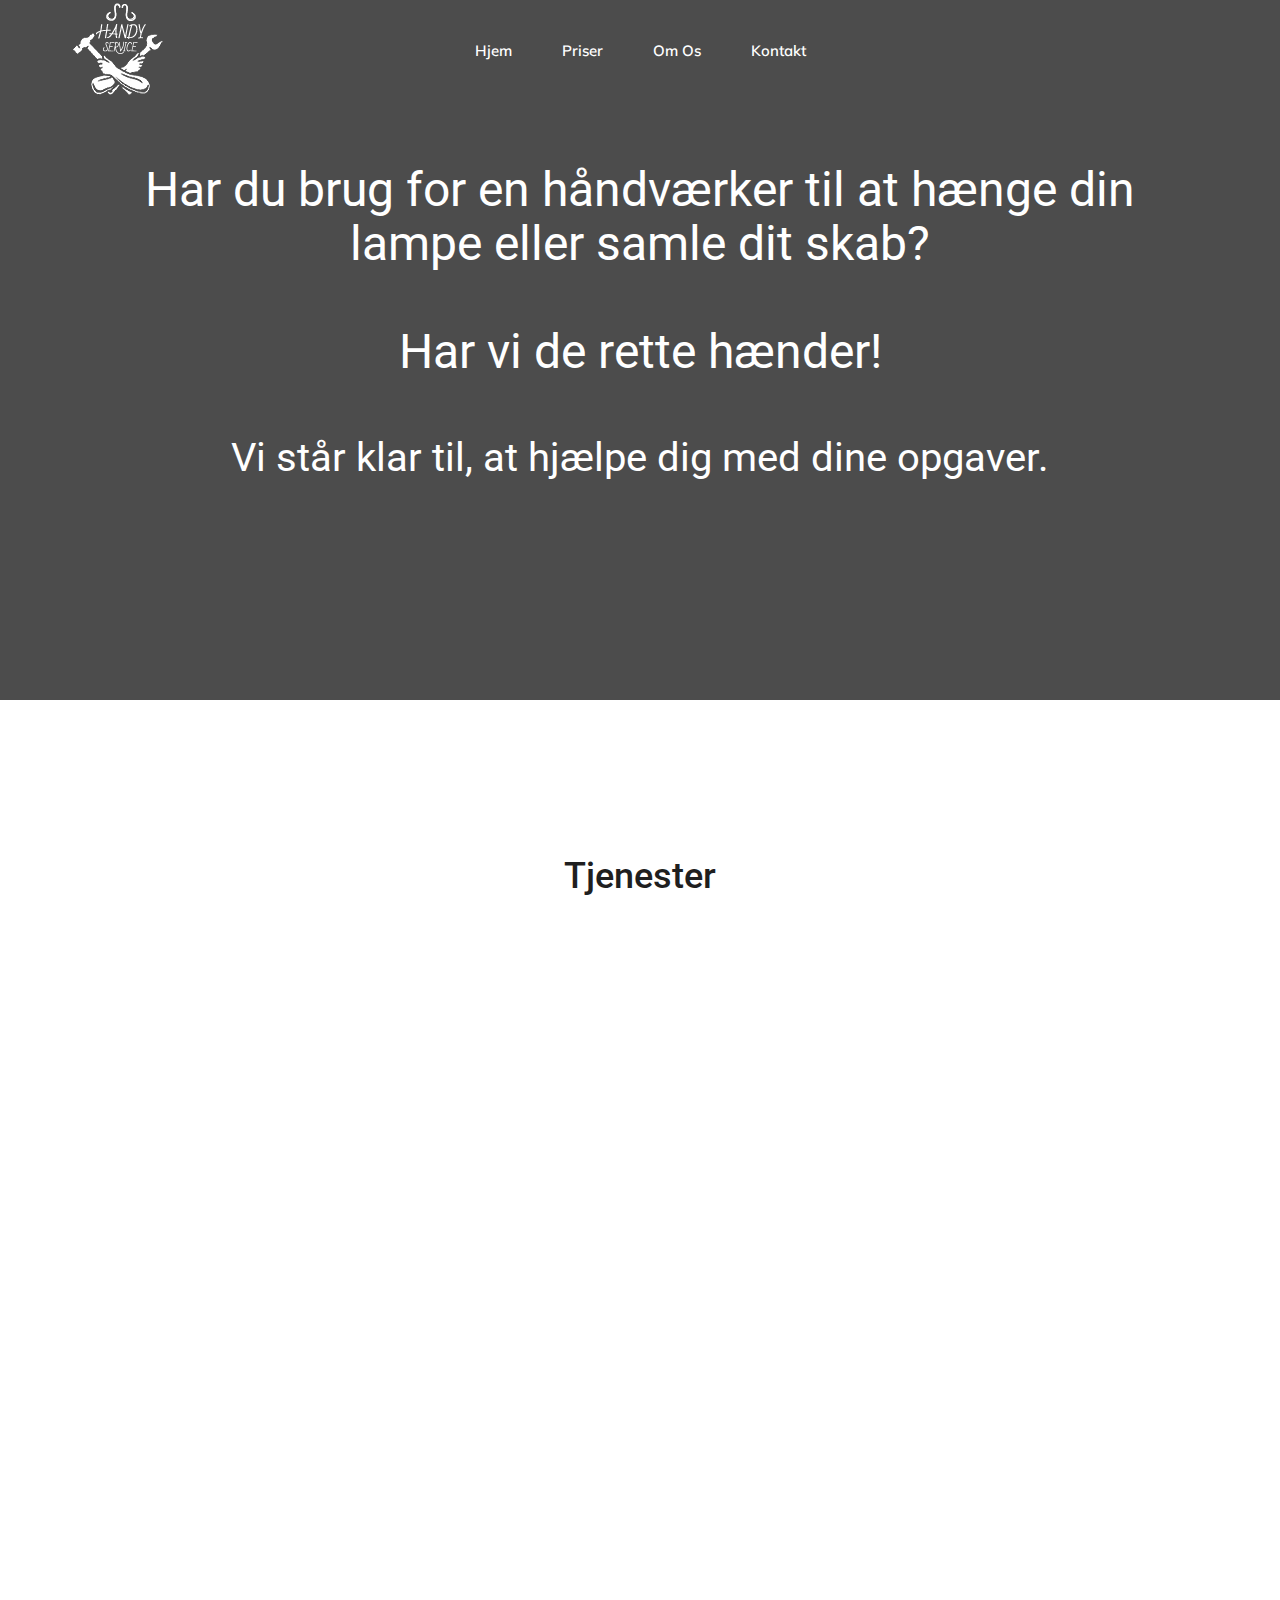
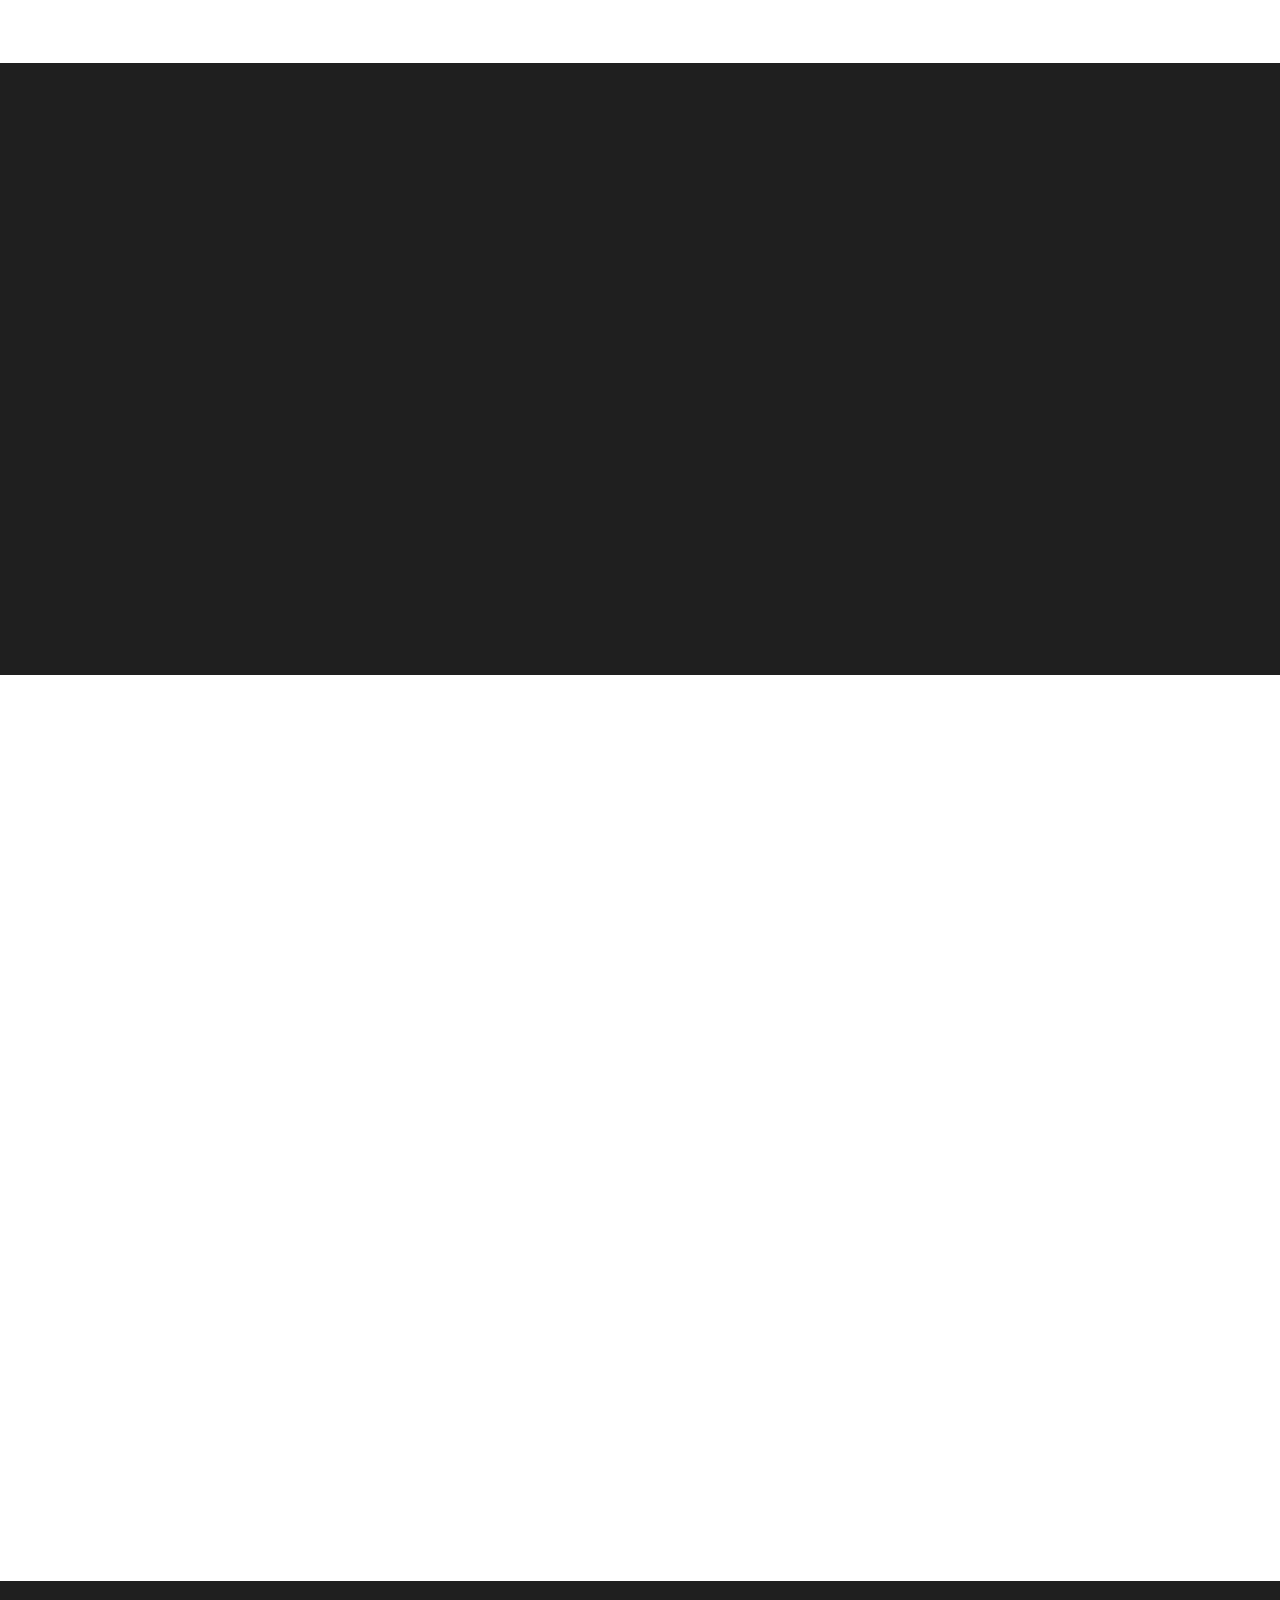
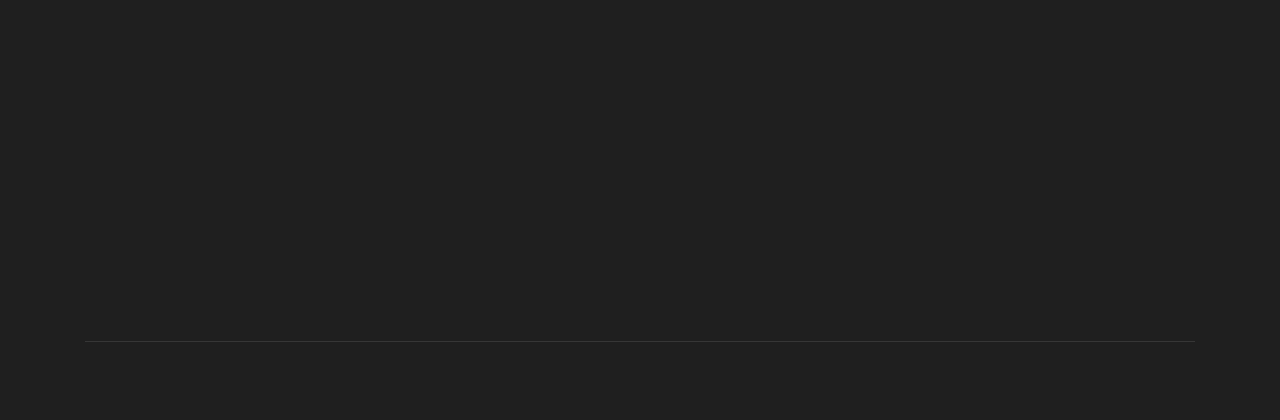
==== index.html @ 5e0fd9a3 "First commit" ====
<!doctype html>
<html class="no-js" lang="zxx">

<head>
    <meta charset="utf-8">
    <meta http-equiv="x-ua-compatible" content="ie=edge">
    <title>SSHandyService</title>
    <meta name="description" content="">
    <meta name="viewport" content="width=device-width, initial-scale=1">

    <!-- <link rel="manifest" href="site.webmanifest"> -->
    <!-- Place favicon.ico in the root directory -->

    <!-- CSS here -->
    <link rel="stylesheet" href="css/bootstrap.min.css">
    <link rel="stylesheet" href="css/owl.carousel.min.css">
    <link rel="stylesheet" href="css/magnific-popup.css">
    <link rel="stylesheet" href="css/font-awesome.min.css">
    <link rel="stylesheet" href="css/themify-icons.css">
    <link rel="stylesheet" href="css/nice-select.css">
    <link rel="stylesheet" href="css/flaticon.css">
    <link rel="stylesheet" href="css/gijgo.css">
    <link rel="stylesheet" href="css/animate.min.css">
    <link rel="stylesheet" href="css/slick.css">
    <link rel="stylesheet" href="css/slicknav.css">
    <link rel="stylesheet" href="css/style.css">
    <!-- <link rel="stylesheet" href="css/responsive.css"> -->
</head>

<body>
    <!--[if lte IE 9]>
            <p class="browserupgrade">You are using an <strong>outdated</strong> browser. Please <a href="https://browsehappy.com/">upgrade your browser</a> to improve your experience and security.</p>
        <![endif]-->

    <!-- header-start -->
    <header>
        <div class="header-area ">
            <div id="sticky-header" class="main-header-area">
                <div class="container-fluid p-0">
                    <div class="row align-items-center no-gutters">
                        <div class="col-xl-2 col-lg-2">
                            <div class="logo-img">
                                <a href="index.html">
                                    <img src="img/logo_main.png" alt="">
                                </a>
                            </div>
                        </div>
                        <div class="col-xl-8 col-lg-8">
                            <div class="main-menu  d-none d-lg-block text-center">
                                <nav>
                                    <ul id="navigation">
                                        <li><a class="active" href="index.html">Hjem</a></li>
                                        <li><a href="priser.html">Priser</a></li>
                                        <li><a href="om_os.html">Om os</a></li>
                                        <li><a href="kontakt.html">Kontakt</a></li>
                                    </ul>
                                </nav>
                            </div>
                        </div>
                        <div class="col-12">
                            <div class="mobile_menu d-block d-lg-none"></div>
                        </div>
                    </div>
                </div>
            </div>
        </div>
    </header>
    <!-- header-end -->

    <!-- slider_area_start -->
    <div class="slider_area">
        <div class="single_slider  d-flex align-items-center slider_bg_1 overlay">
            <div class="container">
                <div class="row align-items-center justify-content-start">
                    <div class="col-lg-12 col-md-12">
                        <div class="slider_text">
                            <h3 class="wow fadeInUp" data-wow-duration="2s" data-wow-delay=".1s">
                                Har du brug for en håndværker til at hænge din lampe eller samle dit skab?</h3>
                            <h3 class="wow fadeInUp" data-wow-duration="2s" data-wow-delay=".6s"> 
                                Har vi de rette hænder!</h3>
                            <h2 class="wow fadeInUp" data-wow-duration="2s" data-wow-delay=".8s">Vi står klar til, at hjælpe dig med dine opgaver.</h2>
                                 
                            
                        </div>
                    </div>
                </div>
            </div>
        </div>
    </div>
    <!-- slider_area_end -->

    <!-- service_area  -->
    <div class="service_area">
        <div class="container">
            <div class="row justify-content-center">
                <div class="col-lg-6">
                    <div class="section_title text-center mb-70">
                        <h1 class="wow fadeInUp" data-wow-duration="1.5s" data-wow-delay=".1s">Tjenester</h1>
                        <h4 class="wow fadeInUp" data-wow-duration="1.7s" data-wow-delay=".2s"> SSHandyService kan tilrettelægge varetagelsen efter dine behov og tid.</h4>
                    </div>
                </div>
            </div>
            <div class="row">
                <div class="col-xl-4 col-md-4">
                    <div class="single_service text-center wow fadeInUp" data-wow-duration="1s" data-wow-delay=".3s">
                        <div class="icon">
                            <img src="img/icons/VVS2.png" alt="">
                        </div>
                        <h3>Mindre VVS opgaver</h3>
                        <hr style="color: #fff; border-color: inherit">
                        <ul>
                            <li class="wow fadeInUp" data-wow-duration="1s" data-wow-delay=".65s">Montering af
                                hvidevarer </li><br>
                            <li class="wow fadeInUp" data-wow-duration="1s" data-wow-delay=".50s">Skiftning af vandhaner
                            </li><br>
                            <li class="wow fadeInUp" data-wow-duration="1s" data-wow-delay=".60s">Montering af bruser
                            </li><br>
                            <li class="wow fadeInUp" data-wow-duration="1s" data-wow-delay=".40s">Udskiftning af toilet
                            </li><br>
                            <hr style="border-color: inherit">
                        </ul>
                    </div>
                </div>
                <div class="col-xl-4 col-md-4">
                    <div class="single_service text-center wow fadeInRight" data-wow-duration="1.2s"
                        data-wow-delay=".4s">
                        <div class="icon">
                            <img src="img/icons/flytte.png" alt="">
                        </div>
                        <h3>Flytte medhjælper</h3>
                        <hr style="color: #fff; border-color: inherit">
                        <ul>
                            <li class="wow fadeInUp" data-wow-duration="1s" data-wow-delay=".65s">Al hjælp med flytning
                                ( herunder nedpakning, oppakning, *transport)

                            </li><br>
                            <li class="wow fadeInUp" data-wow-duration="1s" data-wow-delay=".50s">Rengøring


                            </li><br>

                            <hr style="border-color: inherit">
                        </ul>
                    </div>
                </div>
                <div class="col-xl-4 col-md-4">
                    <div class="single_service text-center wow fadeInUp" data-wow-duration="1s" data-wow-delay=".3s">
                        <div class="icon">
                            <img src="img/icons/montering.png" alt="">
                        </div>
                        <h3>Montering - Demontering</h3>
                        <hr style="color: #fff; border-color: inherit">
                        <ul>
                            <li class="wow fadeInUp" data-wow-duration="1s" data-wow-delay=".65s">Opsætning af lamper
                            </li><br>
                            <li class="wow fadeInUp" data-wow-duration="1s" data-wow-delay=".50s">Demontering af møbler

                            </li><br>
                            <li class="wow fadeInUp" data-wow-duration="1s" data-wow-delay=".60s">Montering af møbler

                            </li><br>
                            <li class="wow fadeInUp" data-wow-duration="1s" data-wow-delay=".40s">Ophængning af billeder
                                og hylder

                            </li><br>
                            <hr style="border-color: inherit">
                        </ul>
                    </div>
                </div>
            </div>
        </div>
    </div>
    <!--/ service_area  -->

    <div class="about_area">
        <div class="container">
            <div class="row justify-content-end">
                <div class="col-lg-5 offset-lg-1">
                    <div class="about_info">
                        <div class="section_title white_text">
                            <span class="wow fadeInUp" data-wow-duration="1s" data-wow-delay=".3s">Om os</span>
                            <h3 class="wow fadeInUp" data-wow-duration="1s" data-wow-delay=".4s">Title about the company
                            </h3>
                            <p class="mid_text wow fadeInUp" data-wow-duration="1s" data-wow-delay=".5s">Short
                                description of the company.</p>
                            <p class="last_text wow fadeInUp" data-wow-duration="1s" data-wow-delay=".6s">Short
                                description of the company.</p>
                            <a href="#" class="boxed-btn3 wow fadeInUp" data-wow-duration="1s" data-wow-delay=".7s">Om
                                os</a>
                        </div>
                    </div>
                </div>
            </div>
        </div>
    </div>


    <!--/ portfolio_image_area  -->




    <div data-scroll-index="0" class="get_in_tauch_area">
        <div class="container">
            <div class="row justify-content-center">
                <div class="col-lg-6">
                    <div class="section_title text-center mb-90">
                        <h3 class="wow fadeInUp" data-wow-duration="1s" data-wow-delay=".3s">Get in Touch</h3>
                        <p class="wow fadeInUp" data-wow-duration="1s" data-wow-delay=".4s">Tour function information
                            without cross action media value quickly maximize timely deliverables.</p>
                    </div>
                </div>
            </div>
            <div class="row justify-content-center">
                <div class="col-lg-8">
                    <div class="touch_form">
                        <form action="#">
                            <div class="row">
                                <div class="col-md-6">
                                    <div class="single_input wow fadeInUp" data-wow-duration="1s" data-wow-delay=".3s">
                                        <input type="text" placeholder="Your Name">
                                    </div>
                                </div>
                                <div class="col-md-6">
                                    <div class="single_input wow fadeInUp" data-wow-duration="1s" data-wow-delay=".4s">
                                        <input type="email" placeholder="Email">
                                    </div>
                                </div>
                                <div class="col-md-12">
                                    <div class="single_input wow fadeInUp" data-wow-duration="1s" data-wow-delay=".5s">
                                        <input type="email" placeholder="Subject">
                                    </div>
                                </div>
                                <div class="col-md-12">
                                    <div class="single_input wow fadeInUp" data-wow-duration="1s" data-wow-delay=".6s">
                                        <textarea name="" id="" cols="30" placeholder="Message" rows="10"></textarea>
                                    </div>
                                </div>
                                <div class="col-lg-12">
                                    <div class="submit_btn wow fadeInUp" data-wow-duration="1s" data-wow-delay=".7s">
                                        <button class="boxed-btn3" type="submit">Send Message</button>
                                    </div>
                                </div>
                            </div>
                        </form>
                    </div>
                </div>
            </div>
        </div>
    </div>


    <!-- footer start -->
    <footer class="footer">
        <div class="footer_top">
            <div class="container">
                <div class="row align-items-center">
                    <div class="col-lg-2 col-md-3">
                        <div class="footer_logo wow fadeInRight" data-wow-duration="1s" data-wow-delay=".3s">
                            <a href="index.html">
                                <img src="img/logo_main.png" alt="">
                            </a>
                        </div>
                    </div>
                    <div class="col-xl-9 col-lg-9 col-md-9">
                        <div class="menu_links">
                            <ul>
                                <li></li>
                                <li><a class="wow fadeInDown" data-wow-duration="1s" data-wow-delay=".2s"
                                        href="om_us.html">Om os</a></li>
                                <li><a class="wow fadeInDown" data-wow-duration="1s" data-wow-delay=".6s"
                                        href="priser.html">Priser</a></li>
                                <li><a class="wow fadeInDown" data-wow-duration="1s" data-wow-delay=".8s"
                                        href="kontakt.html">Kontact</a></li>
                            </ul>
                        </div>
                    </div>
                    <div class="col-lg-1 col-md-12">
                        <div class="socail_links">
                            <ul>
                                <li><a class="wow fadeInUp" data-wow-duration="1s" data-wow-delay=".3s" href="#"> <i
                                            class="fa fa-facebook"></i> </a></li>
                            </ul>
                        </div>
                    </div>
                </div>
            </div>
        </div>
        <div class="copy-right_text">
            <div class="container">
                <div class="footer_border"></div>
                <div class="row">
                    <div class="col-xl-12">
                        <p class="copy_right text-center wow fadeInUp" data-wow-duration="1s" data-wow-delay="1.3s">
                            Copyright &copy;
                            <script>document.write(new Date().getFullYear());</script> All rights reserved | This
                            website is made with <i class="fa fa-heart-o" aria-hidden="true"></i> by <a
                                href="https://remuscicu.com" target="_blank">Remus Cicu</a>
                        </p>
                    </div>
                </div>
            </div>
        </div>
    </footer>
    <!--/ footer end  -->

    <!-- JS here -->
    <script src="js/vendor/modernizr-3.5.0.min.js"></script>
    <script src="js/vendor/jquery-1.12.4.min.js"></script>
    <script src="js/popper.min.js"></script>
    <script src="js/bootstrap.min.js"></script>
    <script src="js/owl.carousel.min.js"></script>
    <script src="js/isotope.pkgd.min.js"></script>
    <script src="js/ajax-form.js"></script>
    <script src="js/waypoints.min.js"></script>
    <script src="js/jquery.counterup.min.js"></script>
    <script src="js/imagesloaded.pkgd.min.js"></script>
    <script src="js/scrollIt.js"></script>
    <script src="js/jquery.scrollUp.min.js"></script>
    <script src="js/wow.min.js"></script>
    <script src="js/nice-select.min.js"></script>
    <script src="js/jquery.slicknav.min.js"></script>
    <script src="js/jquery.magnific-popup.min.js"></script>
    <script src="js/plugins.js"></script>
    <script src="js/gijgo.min.js"></script>

    <!--contact js-->
    <script src="js/contact.js"></script>
    <script src="js/jquery.ajaxchimp.min.js"></script>
    <script src="js/jquery.form.js"></script>
    <script src="js/jquery.validate.min.js"></script>
    <script src="js/mail-script.js"></script>

    <script src="js/main.js"></script>
</body>

</html>
---- css/themify-icons.css ----
@font-face {
	font-family: 'themify';
	src:url('../fonts/themify.eot?-fvbane');
	src:url('../fonts/themify.eot?#iefix-fvbane') format('embedded-opentype'),
		url('../fonts/themify.woff?-fvbane') format('woff'),
		url('../fonts/themify.ttf?-fvbane') format('truetype'),
		url('../fonts/themify.svg?-fvbane#themify') format('svg');
	font-weight: normal;
	font-style: normal;
}

[class^="ti-"], [class*=" ti-"] {
	font-family: 'themify';
	/* speak: none; */
	font-style: normal;
	font-weight: normal;
	font-variant: normal;
	text-transform: none;
	line-height: 1;

	/* Better Font Rendering =========== */
	-webkit-font-smoothing: antialiased;
	-moz-osx-font-smoothing: grayscale;
}

.ti-wand:before {
	content: "\e600";
}
.ti-volume:before {
	content: "\e601";
}
.ti-user:before {
	content: "\e602";
}
.ti-unlock:before {
	content: "\e603";
}
.ti-unlink:before {
	content: "\e604";
}
.ti-trash:before {
	content: "\e605";
}
.ti-thought:before {
	content: "\e606";
}
.ti-target:before {
	content: "\e607";
}
.ti-tag:before {
	content: "\e608";
}
.ti-tablet:before {
	content: "\e609";
}
.ti-star:before {
	content: "\e60a";
}
.ti-spray:before {
	content: "\e60b";
}
.ti-signal:before {
	content: "\e60c";
}
.ti-shopping-cart:before {
	content: "\e60d";
}
.ti-shopping-cart-full:before {
	content: "\e60e";
}
.ti-settings:before {
	content: "\e60f";
}
.ti-search:before {
	content: "\e610";
}
.ti-zoom-in:before {
	content: "\e611";
}
.ti-zoom-out:before {
	content: "\e612";
}
.ti-cut:before {
	content: "\e613";
}
.ti-ruler:before {
	content: "\e614";
}
.ti-ruler-pencil:before {
	content: "\e615";
}
.ti-ruler-alt:before {
	content: "\e616";
}
.ti-bookmark:before {
	content: "\e617";
}
.ti-bookmark-alt:before {
	content: "\e618";
}
.ti-reload:before {
	content: "\e619";
}
.ti-plus:before {
	content: "\e61a";
}
.ti-pin:before {
	content: "\e61b";
}
.ti-pencil:before {
	content: "\e61c";
}
.ti-pencil-alt:before {
	content: "\e61d";
}
.ti-paint-roller:before {
	content: "\e61e";
}
.ti-paint-bucket:before {
	content: "\e61f";
}
.ti-na:before {
	content: "\e620";
}
.ti-mobile:before {
	content: "\e621";
}
.ti-minus:before {
	content: "\e622";
}
.ti-medall:before {
	content: "\e623";
}
.ti-medall-alt:before {
	content: "\e624";
}
.ti-marker:before {
	content: "\e625";
}
.ti-marker-alt:before {
	content: "\e626";
}
.ti-arrow-up:before {
	content: "\e627";
}
.ti-arrow-right:before {
	content: "\e628";
}
.ti-arrow-left:before {
	content: "\e629";
}
.ti-arrow-down:before {
	content: "\e62a";
}
.ti-lock:before {
	content: "\e62b";
}
.ti-location-arrow:before {
	content: "\e62c";
}
.ti-link:before {
	content: "\e62d";
}
.ti-layout:before {
	content: "\e62e";
}
.ti-layers:before {
	content: "\e62f";
}
.ti-layers-alt:before {
	content: "\e630";
}
.ti-key:before {
	content: "\e631";
}
.ti-import:before {
	content: "\e632";
}
.ti-image:before {
	content: "\e633";
}
.ti-heart:before {
	content: "\e634";
}
.ti-heart-broken:before {
	content: "\e635";
}
.ti-hand-stop:before {
	content: "\e636";
}
.ti-hand-open:before {
	content: "\e637";
}
.ti-hand-drag:before {
	content: "\e638";
}
.ti-folder:before {
	content: "\e639";
}
.ti-flag:before {
	content: "\e63a";
}
.ti-flag-alt:before {
	content: "\e63b";
}
.ti-flag-alt-2:before {
	content: "\e63c";
}
.ti-eye:before {
	content: "\e63d";
}
.ti-export:before {
	content: "\e63e";
}
.ti-exchange-vertical:before {
	content: "\e63f";
}
.ti-desktop:before {
	content: "\e640";
}
.ti-cup:before {
	content: "\e641";
}
.ti-crown:before {
	content: "\e642";
}
.ti-comments:before {
	content: "\e643";
}
.ti-comment:before {
	content: "\e644";
}
.ti-comment-alt:before {
	content: "\e645";
}
.ti-close:before {
	content: "\e646";
}
.ti-clip:before {
	content: "\e647";
}
.ti-angle-up:before {
	content: "\e648";
}
.ti-angle-right:before {
	content: "\e649";
}
.ti-angle-left:before {
	content: "\e64a";
}
.ti-angle-down:before {
	content: "\e64b";
}
.ti-check:before {
	content: "\e64c";
}
.ti-check-box:before {
	content: "\e64d";
}
.ti-camera:before {
	content: "\e64e";
}
.ti-announcement:before {
	content: "\e64f";
}
.ti-brush:before {
	content: "\e650";
}
.ti-briefcase:before {
	content: "\e651";
}
.ti-bolt:before {
	content: "\e652";
}
.ti-bolt-alt:before {
	content: "\e653";
}
.ti-blackboard:before {
	content: "\e654";
}
.ti-bag:before {
	content: "\e655";
}
.ti-move:before {
	content: "\e656";
}
.ti-arrows-vertical:before {
	content: "\e657";
}
.ti-arrows-horizontal:before {
	content: "\e658";
}
.ti-fullscreen:before {
	content: "\e659";
}
.ti-arrow-top-right:before {
	content: "\e65a";
}
.ti-arrow-top-left:before {
	content: "\e65b";
}
.ti-arrow-circle-up:before {
	content: "\e65c";
}
.ti-arrow-circle-right:before {
	content: "\e65d";
}
.ti-arrow-circle-left:before {
	content: "\e65e";
}
.ti-arrow-circle-down:before {
	content: "\e65f";
}
.ti-angle-double-up:before {
	content: "\e660";
}
.ti-angle-double-right:before {
	content: "\e661";
}
.ti-angle-double-left:before {
	content: "\e662";
}
.ti-angle-double-down:before {
	content: "\e663";
}
.ti-zip:before {
	content: "\e664";
}
.ti-world:before {
	content: "\e665";
}
.ti-wheelchair:before {
	content: "\e666";
}
.ti-view-list:before {
	content: "\e667";
}
.ti-view-list-alt:before {
	content: "\e668";
}
.ti-view-grid:before {
	content: "\e669";
}
.ti-uppercase:before {
	content: "\e66a";
}
.ti-upload:before {
	content: "\e66b";
}
.ti-underline:before {
	content: "\e66c";
}
.ti-truck:before {
	content: "\e66d";
}
.ti-timer:before {
	content: "\e66e";
}
.ti-ticket:before {
	content: "\e66f";
}
.ti-thumb-up:before {
	content: "\e670";
}
.ti-thumb-down:before {
	content: "\e671";
}
.ti-text:before {
	content: "\e672";
}
.ti-stats-up:before {
	content: "\e673";
}
.ti-stats-down:before {
	content: "\e674";
}
.ti-split-v:before {
	content: "\e675";
}
.ti-split-h:before {
	content: "\e676";
}
.ti-smallcap:before {
	content: "\e677";
}
.ti-shine:before {
	content: "\e678";
}
.ti-shift-right:before {
	content: "\e679";
}
.ti-shift-left:before {
	content: "\e67a";
}
.ti-shield:before {
	content: "\e67b";
}
.ti-notepad:before {
	content: "\e67c";
}
.ti-server:before {
	content: "\e67d";
}
.ti-quote-right:before {
	content: "\e67e";
}
.ti-quote-left:before {
	content: "\e67f";
}
.ti-pulse:before {
	content: "\e680";
}
.ti-printer:before {
	content: "\e681";
}
.ti-power-off:before {
	content: "\e682";
}
.ti-plug:before {
	content: "\e683";
}
.ti-pie-chart:before {
	content: "\e684";
}
.ti-paragraph:before {
	content: "\e685";
}
.ti-panel:before {
	content: "\e686";
}
.ti-package:before {
	content: "\e687";
}
.ti-music:before {
	content: "\e688";
}
.ti-music-alt:before {
	content: "\e689";
}
.ti-mouse:before {
	content: "\e68a";
}
.ti-mouse-alt:before {
	content: "\e68b";
}
.ti-money:before {
	content: "\e68c";
}
.ti-microphone:before {
	content: "\e68d";
}
.ti-menu:before {
	content: "\e68e";
}
.ti-menu-alt:before {
	content: "\e68f";
}
.ti-map:before {
	content: "\e690";
}
.ti-map-alt:before {
	content: "\e691";
}
.ti-loop:before {
	content: "\e692";
}
.ti-location-pin:before {
	content: "\e693";
}
.ti-list:before {
	content: "\e694";
}
.ti-light-bulb:before {
	content: "\e695";
}
.ti-Italic:before {
	content: "\e696";
}
.ti-info:before {
	content: "\e697";
}
.ti-infinite:before {
	content: "\e698";
}
.ti-id-badge:before {
	content: "\e699";
}
.ti-hummer:before {
	content: "\e69a";
}
.ti-home:before {
	content: "\e69b";
}
.ti-help:before {
	content: "\e69c";
}
.ti-headphone:before {
	content: "\e69d";
}
.ti-harddrives:before {
	content: "\e69e";
}
.ti-harddrive:before {
	content: "\e69f";
}
.ti-gift:before {
	content: "\e6a0";
}
.ti-game:before {
	content: "\e6a1";
}
.ti-filter:before {
	content: "\e6a2";
}
.ti-files:before {
	content: "\e6a3";
}
.ti-file:before {
	content: "\e6a4";
}
.ti-eraser:before {
	content: "\e6a5";
}
.ti-envelope:before {
	content: "\e6a6";
}
.ti-download:before {
	content: "\e6a7";
}
.ti-direction:before {
	content: "\e6a8";
}
.ti-direction-alt:before {
	content: "\e6a9";
}
.ti-dashboard:before {
	content: "\e6aa";
}
.ti-control-stop:before {
	content: "\e6ab";
}
.ti-control-shuffle:before {
	content: "\e6ac";
}
.ti-control-play:before {
	content: "\e6ad";
}
.ti-control-pause:before {
	content: "\e6ae";
}
.ti-control-forward:before {
	content: "\e6af";
}
.ti-control-backward:before {
	content: "\e6b0";
}
.ti-cloud:before {
	content: "\e6b1";
}
.ti-cloud-up:before {
	content: "\e6b2";
}
.ti-cloud-down:before {
	content: "\e6b3";
}
.ti-clipboard:before {
	content: "\e6b4";
}
.ti-car:before {
	content: "\e6b5";
}
.ti-calendar:before {
	content: "\e6b6";
}
.ti-book:before {
	content: "\e6b7";
}
.ti-bell:before {
	content: "\e6b8";
}
.ti-basketball:before {
	content: "\e6b9";
}
.ti-bar-chart:before {
	content: "\e6ba";
}
.ti-bar-chart-alt:before {
	content: "\e6bb";
}
.ti-back-right:before {
	content: "\e6bc";
}
.ti-back-left:before {
	content: "\e6bd";
}
.ti-arrows-corner:before {
	content: "\e6be";
}
.ti-archive:before {
	content: "\e6bf";
}
.ti-anchor:before {
	content: "\e6c0";
}
.ti-align-right:before {
	content: "\e6c1";
}
.ti-align-left:before {
	content: "\e6c2";
}
.ti-align-justify:before {
	content: "\e6c3";
}
.ti-align-center:before {
	content: "\e6c4";
}
.ti-alert:before {
	content: "\e6c5";
}
.ti-alarm-clock:before {
	content: "\e6c6";
}
.ti-agenda:before {
	content: "\e6c7";
}
.ti-write:before {
	content: "\e6c8";
}
.ti-window:before {
	content: "\e6c9";
}
.ti-widgetized:before {
	content: "\e6ca";
}
.ti-widget:before {
	content: "\e6cb";
}
.ti-widget-alt:before {
	content: "\e6cc";
}
.ti-wallet:before {
	content: "\e6cd";
}
.ti-video-clapper:before {
	content: "\e6ce";
}
.ti-video-camera:before {
	content: "\e6cf";
}
.ti-vector:before {
	content: "\e6d0";
}
.ti-themify-logo:before {
	content: "\e6d1";
}
.ti-themify-favicon:before {
	content: "\e6d2";
}
.ti-themify-favicon-alt:before {
	content: "\e6d3";
}
.ti-support:before {
	content: "\e6d4";
}
.ti-stamp:before {
	content: "\e6d5";
}
.ti-split-v-alt:before {
	content: "\e6d6";
}
.ti-slice:before {
	content: "\e6d7";
}
.ti-shortcode:before {
	content: "\e6d8";
}
.ti-shift-right-alt:before {
	content: "\e6d9";
}
.ti-shift-left-alt:before {
	content: "\e6da";
}
.ti-ruler-alt-2:before {
	content: "\e6db";
}
.ti-receipt:before {
	content: "\e6dc";
}
.ti-pin2:before {
	content: "\e6dd";
}
.ti-pin-alt:before {
	content: "\e6de";
}
.ti-pencil-alt2:before {
	content: "\e6df";
}
.ti-palette:before {
	content: "\e6e0";
}
.ti-more:before {
	content: "\e6e1";
}
.ti-more-alt:before {
	content: "\e6e2";
}
.ti-microphone-alt:before {
	content: "\e6e3";
}
.ti-magnet:before {
	content: "\e6e4";
}
.ti-line-double:before {
	content: "\e6e5";
}
.ti-line-dotted:before {
	content: "\e6e6";
}
.ti-line-dashed:before {
	content: "\e6e7";
}
.ti-layout-width-full:before {
	content: "\e6e8";
}
.ti-layout-width-default:before {
	content: "\e6e9";
}
.ti-layout-width-default-alt:before {
	content: "\e6ea";
}
.ti-layout-tab:before {
	content: "\e6eb";
}
.ti-layout-tab-window:before {
	content: "\e6ec";
}
.ti-layout-tab-v:before {
	content: "\e6ed";
}
.ti-layout-tab-min:before {
	content: "\e6ee";
}
.ti-layout-slider:before {
	content: "\e6ef";
}
.ti-layout-slider-alt:before {
	content: "\e6f0";
}
.ti-layout-sidebar-right:before {
	content: "\e6f1";
}
.ti-layout-sidebar-none:before {
	content: "\e6f2";
}
.ti-layout-sidebar-left:before {
	content: "\e6f3";
}
.ti-layout-placeholder:before {
	content: "\e6f4";
}
.ti-layout-menu:before {
	content: "\e6f5";
}
.ti-layout-menu-v:before {
	content: "\e6f6";
}
.ti-layout-menu-separated:before {
	content: "\e6f7";
}
.ti-layout-menu-full:before {
	content: "\e6f8";
}
.ti-layout-media-right-alt:before {
	content: "\e6f9";
}
.ti-layout-media-right:before {
	content: "\e6fa";
}
.ti-layout-media-overlay:before {
	content: "\e6fb";
}
.ti-layout-media-overlay-alt:before {
	content: "\e6fc";
}
.ti-layout-media-overlay-alt-2:before {
	content: "\e6fd";
}
.ti-layout-media-left-alt:before {
	content: "\e6fe";
}
.ti-layout-media-left:before {
	content: "\e6ff";
}
.ti-layout-media-center-alt:before {
	content: "\e700";
}
.ti-layout-media-center:before {
	content: "\e701";
}
.ti-layout-list-thumb:before {
	content: "\e702";
}
.ti-layout-list-thumb-alt:before {
	content: "\e703";
}
.ti-layout-list-post:before {
	content: "\e704";
}
.ti-layout-list-large-image:before {
	content: "\e705";
}
.ti-layout-line-solid:before {
	content: "\e706";
}
.ti-layout-grid4:before {
	content: "\e707";
}
.ti-layout-grid3:before {
	content: "\e708";
}
.ti-layout-grid2:before {
	content: "\e709";
}
.ti-layout-grid2-thumb:before {
	content: "\e70a";
}
.ti-layout-cta-right:before {
	content: "\e70b";
}
.ti-layout-cta-left:before {
	content: "\e70c";
}
.ti-layout-cta-center:before {
	content: "\e70d";
}
.ti-layout-cta-btn-right:before {
	content: "\e70e";
}
.ti-layout-cta-btn-left:before {
	content: "\e70f";
}
.ti-layout-column4:before {
	content: "\e710";
}
.ti-layout-column3:before {
	content: "\e711";
}
.ti-layout-column2:before {
	content: "\e712";
}
.ti-layout-accordion-separated:before {
	content: "\e713";
}
.ti-layout-accordion-merged:before {
	content: "\e714";
}
.ti-layout-accordion-list:before {
	content: "\e715";
}
.ti-ink-pen:before {
	content: "\e716";
}
.ti-info-alt:before {
	content: "\e717";
}
.ti-help-alt:before {
	content: "\e718";
}
.ti-headphone-alt:before {
	content: "\e719";
}
.ti-hand-point-up:before {
	content: "\e71a";
}
.ti-hand-point-right:before {
	content: "\e71b";
}
.ti-hand-point-left:before {
	content: "\e71c";
}
.ti-hand-point-down:before {
	content: "\e71d";
}
.ti-gallery:before {
	content: "\e71e";
}
.ti-face-smile:before {
	content: "\e71f";
}
.ti-face-sad:before {
	content: "\e720";
}
.ti-credit-card:before {
	content: "\e721";
}
.ti-control-skip-forward:before {
	content: "\e722";
}
.ti-control-skip-backward:before {
	content: "\e723";
}
.ti-control-record:before {
	content: "\e724";
}
.ti-control-eject:before {
	content: "\e725";
}
.ti-comments-smiley:before {
	content: "\e726";
}
.ti-brush-alt:before {
	content: "\e727";
}
.ti-youtube:before {
	content: "\e728";
}
.ti-vimeo:before {
	content: "\e729";
}
.ti-twitter:before {
	content: "\e72a";
}
.ti-time:before {
	content: "\e72b";
}
.ti-tumblr:before {
	content: "\e72c";
}
.ti-skype:before {
	content: "\e72d";
}
.ti-share:before {
	content: "\e72e";
}
.ti-share-alt:before {
	content: "\e72f";
}
.ti-rocket:before {
	content: "\e730";
}
.ti-pinterest:before {
	content: "\e731";
}
.ti-new-window:before {
	content: "\e732";
}
.ti-microsoft:before {
	content: "\e733";
}
.ti-list-ol:before {
	content: "\e734";
}
.ti-linkedin:before {
	content: "\e735";
}
.ti-layout-sidebar-2:before {
	content: "\e736";
}
.ti-layout-grid4-alt:before {
	content: "\e737";
}
.ti-layout-grid3-alt:before {
	content: "\e738";
}
.ti-layout-grid2-alt:before {
	content: "\e739";
}
.ti-layout-column4-alt:before {
	content: "\e73a";
}
.ti-layout-column3-alt:before {
	content: "\e73b";
}
.ti-layout-column2-alt:before {
	content: "\e73c";
}
.ti-instagram:before {
	content: "\e73d";
}
.ti-google:before {
	content: "\e73e";
}
.ti-github:before {
	content: "\e73f";
}
.ti-flickr:before {
	content: "\e740";
}
.ti-facebook:before {
	content: "\e741";
}
.ti-dropbox:before {
	content: "\e742";
}
.ti-dribbble:before {
	content: "\e743";
}
.ti-apple:before {
	content: "\e744";
}
.ti-android:before {
	content: "\e745";
}
.ti-save:before {
	content: "\e746";
}
.ti-save-alt:before {
	content: "\e747";
}
.ti-yahoo:before {
	content: "\e748";
}
.ti-wordpress:before {
	content: "\e749";
}
.ti-vimeo-alt:before {
	content: "\e74a";
}
.ti-twitter-alt:before {
	content: "\e74b";
}
.ti-tumblr-alt:before {
	content: "\e74c";
}
.ti-trello:before {
	content: "\e74d";
}
.ti-stack-overflow:before {
	content: "\e74e";
}
.ti-soundcloud:before {
	content: "\e74f";
}
.ti-sharethis:before {
	content: "\e750";
}
.ti-sharethis-alt:before {
	content: "\e751";
}
.ti-reddit:before {
	content: "\e752";
}
.ti-pinterest-alt:before {
	content: "\e753";
}
.ti-microsoft-alt:before {
	content: "\e754";
}
.ti-linux:before {
	content: "\e755";
}
.ti-jsfiddle:before {
	content: "\e756";
}
.ti-joomla:before {
	content: "\e757";
}
.ti-html5:before {
	content: "\e758";
}
.ti-flickr-alt:before {
	content: "\e759";
}
.ti-email:before {
	content: "\e75a";
}
.ti-drupal:before {
	content: "\e75b";
}
.ti-dropbox-alt:before {
	content: "\e75c";
}
.ti-css3:before {
	content: "\e75d";
}
.ti-rss:before {
	content: "\e75e";
}
.ti-rss-alt:before {
	content: "\e75f";
}
---- css/nice-select.css ----
.nice-select {
  -webkit-tap-highlight-color: transparent;
  background-color: #fff;
  border-radius: 5px;
  border: solid 1px #e8e8e8;
  box-sizing: border-box;
  clear: both;
  cursor: pointer;
  display: block;
  float: left;
  font-family: inherit;
  font-size: 14px;
  font-weight: normal;
  height: 42px;
  line-height: 40px;
  outline: none;
  padding-left: 18px;
  padding-right: 30px;
  position: relative;
  text-align: left !important;
  -webkit-transition: all 0.2s ease-in-out;
  transition: all 0.2s ease-in-out;
  -webkit-user-select: none;
     -moz-user-select: none;
      -ms-user-select: none;
          user-select: none;
  white-space: nowrap;
  width: auto; }
  .nice-select:hover {
    border-color: #dbdbdb; }
  .nice-select:active, .nice-select.open, .nice-select:focus {
    border-color: #999; }


  .nice-select.disabled {
    border-color: #ededed;
    color: #999;
    pointer-events: none; }
    .nice-select.disabled:after {
      border-color: #cccccc; }
  .nice-select.wide {
    width: 100%; }
    .nice-select.wide .list {
      left: 0 !important;
      right: 0 !important; }
  .nice-select.right {
    float: right; }
    .nice-select.right .list {
      left: auto;
      right: 0; }
  .nice-select.small {
    font-size: 12px;
    height: 36px;
    line-height: 34px; }
    .nice-select.small:after {
      height: 4px;
      width: 4px; }
    .nice-select.small .option {
      line-height: 34px;
      min-height: 34px; }
  .nice-select .list {
    background-color: #fff;
    border-radius: 5px;
    box-shadow: 0 0 0 1px rgba(68, 68, 68, 0.11);
    box-sizing: border-box;
    margin-top: 4px;
    opacity: 0;
    overflow: hidden;
    padding: 0;
    pointer-events: none;
    position: absolute;
    top: 100%;
    left: 0;
    -webkit-transform-origin: 50% 0;
        -ms-transform-origin: 50% 0;
            transform-origin: 50% 0;
    -webkit-transform: scale(0.75) translateY(-21px);
        -ms-transform: scale(0.75) translateY(-21px);
            transform: scale(0.75) translateY(-21px);
    -webkit-transition: all 0.2s cubic-bezier(0.5, 0, 0, 1.25), opacity 0.15s ease-out;
    transition: all 0.2s cubic-bezier(0.5, 0, 0, 1.25), opacity 0.15s ease-out;
    z-index: 9; }
    .nice-select .list:hover .option:not(:hover) {
      background-color: transparent !important; }
  .nice-select .option {
    cursor: pointer;
    font-weight: 400;
    line-height: 40px;
    list-style: none;
    min-height: 40px;
    outline: none;
    padding-left: 18px;
    padding-right: 29px;
    text-align: left;
    -webkit-transition: all 0.2s;
    transition: all 0.2s; }
    .nice-select .option:hover, .nice-select .option.focus, .nice-select .option.selected.focus {
      background-color: #f6f6f6; }
    .nice-select .option.selected {
      font-weight: bold; }
    .nice-select .option.disabled {
      background-color: transparent;
      color: #999;
      cursor: default; }

.no-csspointerevents .nice-select .list {
  display: none; }

.no-csspointerevents .nice-select.open .list {
  display: block; }





  /* ,,,,,,,,,,,,,,,, */


  .nice-select:after {
    content: "\e64b";
    display: block;
    height: 5px;
    margin-top: -5px;
    pointer-events: none;
    position: absolute;
    right: 30px;
    top: 8px;
    transition: all 0.15s ease-in-out;
    width: 5px;
    font-family: 'themify';
    color: #ddd; }

    .nice-select.open:after {
 }
    .nice-select.open .list {
      opacity: 1;
      pointer-events: auto;
      -webkit-transform: scale(1) translateY(0);
          -ms-transform: scale(1) translateY(0);
              transform: scale(1) translateY(0); }
---- css/flaticon.css ----
/*
  	Flaticon icon font: Flaticon
  	Creation date: 07/09/2019 08:07
  	*/

	  @font-face {
		font-family: "Flaticon";
		src: url("../fonts/Flaticon.eot");
		src: url("../fonts/Flaticon.eot");
		src: url("../fonts/Flaticon.eot?#iefix") format("embedded-opentype"),
			 url("../fonts/Flaticon.woff2") format("woff2"),
			 url("../fonts/Flaticon.woff") format("woff"),
			 url("../fonts/Flaticon.ttf") format("truetype"),
			 url("../fonts/Flaticon.svg#Flaticon") format("svg");
		font-weight: normal;
		font-style: normal;
	  }
	  
	  @media screen and (-webkit-min-device-pixel-ratio:0) {
		@font-face {
		  font-family: "Flaticon";
		  src: url("./Flaticon.svg#Flaticon") format("svg");
		}
	  }
	  
	  [class^="flaticon-"]:before, [class*=" flaticon-"]:before,
	  [class^="flaticon-"]:after, [class*=" flaticon-"]:after {   
		font-family: Flaticon;
			  font-size: 20px;
	  font-style: normal;
	  margin-left: 20px;
	  }
	  
	.flaticon-legal-paper:before {
		content: "\e001";
	}
	.flaticon-case:before {
		content: "\e002";
	}
	.flaticon-survey:before {
		content: "\e003";
	}
	.flaticon-bar-chart:before {
		content: "\e004";
	}
	.flaticon-controls:before {
		content: "\e005";
	}
	.flaticon-puzzle:before {
		content: "\e006";
	}
	.flaticon-right:before {
		content: "\e007";
	}
---- css/gijgo.css ----
.gj-button {
    background-color: #f5f5f5;
    border: 1px solid #ddd;
    color: #000;
    border-radius: 3px;
    padding: 6px 10px;
    cursor: pointer;
}

.gj-unselectable {
    -webkit-touch-callout: none;
    -webkit-user-select: none;
    -khtml-user-select: none;
    -moz-user-select: none;
    -ms-user-select: none;
    user-select: none;
}

.gj-row {
    display: -webkit-box;
    display: -ms-flexbox;
    display: flex;
    -ms-flex-wrap: wrap;
    flex-wrap: wrap;
}

.gj-margin-left-5 {
    margin-left: 5px;
}

.gj-margin-left-10 {
    margin-left: 10px;
}

.gj-width-full {
    width: 100%;
}

.gj-cursor-pointer {
    cursor: pointer;
}

.gj-text-align-center {
    text-align: center;
}

.gj-font-size-16 {
    font-size: 16px;
}

.gj-hidden {
    display: none;
}

/** Material Design */
.gj-button-md {
    background: 0 0;
    border: none;
    border-radius: 2px;
    color: rgba(0, 0, 0, 0.87);
    position: relative;
    height: 36px;
    margin: 0;
    min-width: 64px;
    padding: 0 16px;
    display: inline-block;
    font-family: "Roboto","Helvetica","Arial",sans-serif;
    font-size: 1rem;
    font-weight: 500;
    text-transform: uppercase;
    letter-spacing: 0;
    overflow: hidden;
    will-change: box-shadow;
    transition: box-shadow .2s cubic-bezier(.4,0,1,1),background-color .2s cubic-bezier(.4,0,.2,1),color .2s cubic-bezier(.4,0,.2,1);
    outline: none;
    cursor: pointer;
    text-decoration: none;
    text-align: center;
    line-height: 36px;
    vertical-align: middle;
    overflow: hidden;
    -webkit-user-select: none;
    -moz-user-select: none;
    -ms-user-select: none;
    user-select: none;
}

.gj-button-md:hover {
    background-color: rgba(158,158,158,.2);
}

.gj-button-md:disabled {
    color: rgba(0,0,0,.26);
    background: 0 0;
}

.gj-button-md .material-icons,
.gj-button-md .gj-icon {
    vertical-align: middle;
    /*font-size: 1.3rem;
    margin-right: 4px;*/
}

.gj-button-md.gj-button-md-icon {
    width: 24px;
    height: 31px;
    min-width: 24px;
    padding: 0px;
    display: table;
}

.gj-button-md.gj-button-md-icon .material-icons,
.gj-button-md.gj-button-md-icon .gj-icon {
    display: table-cell;
    margin-right: 0px;
    width: 24px;
    height: 24px;
}

.gj-button-md.active {
    background-color: rgba(158,158,158,.4);
}

.gj-button-md-group {
    position: relative;
    display: inline-block;
    vertical-align: middle;
}

.gj-textbox-md {
    border: none;
    border-bottom: 1px solid rgba(0,0,0,.42);
    display: block;
    font-family: "Helvetica","Arial",sans-serif;
    font-size: 16px;
    line-height: 16px;
    padding: 4px 0px;
    margin: 0;
    width: 100%;
    background: 0 0;
    text-align: left;
    color: rgba(0,0,0,.87);
}

.gj-textbox-md:focus,
.gj-textbox-md:active {
    border-bottom: 2px solid rgba(0,0,0,.42);
    outline: none;
}

.gj-textbox-md::placeholder {
    color: #8e8e8e;
}

.gj-textbox-md:-ms-input-placeholder {
    color: #8e8e8e;
}

.gj-textbox-md::-ms-input-placeholder {
    color: #8e8e8e;
}

.gj-md-spacer-24 {
    min-width: 24px;
    width: 24px;
    display: inline-block;
}

.gj-md-spacer-32 {
    min-width: 32px;
    width: 32px;
    display: inline-block;
}

.gj-modal {
    position: fixed;
    top: 0;
    right: 0;
    bottom: 0;
    left: 0;
    z-index: 1203;
    display: none;
    overflow: hidden;
    -webkit-overflow-scrolling: touch;
    outline: 0;
    background-color: rgba(0, 0, 0, 0.54118);
    transition: 200ms ease opacity;
    will-change: opacity;
}

/* List */
ul.gj-list li [data-role="wrapper"] {
    display: table;
    width: 100%;
}

ul.gj-list li [data-role="checkbox"] {
    display: table-cell;
    vertical-align:middle;
    text-align:center;
}

ul.gj-list li [data-role="image"] {
    display: table-cell;
    vertical-align:middle;
    text-align:center;
}

ul.gj-list li [data-role="display"] {
    display: table-cell;
    vertical-align:middle;
    cursor: pointer;
}

ul.gj-list li [data-role="display"]:empty:before {
  content: "\200b"; /* unicode zero width space character */
}

/* List - Bootstrap */
ul.gj-list-bootstrap {
    padding-left: 0px;
    margin-bottom: 0px;
}

ul.gj-list-bootstrap li {
    padding: 0px;
}

ul.gj-list-bootstrap li [data-role="wrapper"] {
    padding: 0px 10px;
}

ul.gj-list-bootstrap li [data-role="checkbox"] {
    width: 24px;
    padding: 3px;
}

ul.gj-list-bootstrap li [data-role="image"] {
    width: 24px;
    height: 24px;
}

ul.gj-list-bootstrap li [data-role="display"] {
    padding: 8px 0px 8px 4px;
}

.list-group-item.active ul li, .list-group-item.active:focus ul li, .list-group-item.active:hover ul li {
    text-shadow: none;
    color:initial;
}

/* List - Material Design */
ul.gj-list-md {
    padding: 0px;
    list-style: none;
    list-style-type: none;
    line-height: 24px;
    letter-spacing: 0;
    color: #616161; /* Gray 700 */
}

ul.gj-list-md li {
    display: list-item;
    list-style-type: none;
    padding: 0px;
    min-height: unset;
    box-sizing: border-box;
    align-items: center;
    cursor: default;
    overflow: hidden;

    font-family: "Roboto","Helvetica","Arial",sans-serif;
    font-size: 16px;
    font-weight: 400;
    letter-spacing: .04em;
    line-height: 1;
    
    -webkit-flex-direction: row;
    -ms-flex-direction: row;
    flex-direction: row;
    -webkit-flex-wrap: nowrap;
    -ms-flex-wrap: nowrap;
    flex-wrap: nowrap;
}

ul.gj-list-md li [data-role="checkbox"] {
    height: 24px;
    width: 24px;
}

ul.gj-list-md li [data-role="image"] {
    height: 24px;
    width: 24px;
}

ul.gj-list-md li [data-role="display"] {
    padding: 8px 0px 8px 5px;
    order: 0;
    flex-grow: 2;
    text-decoration: none;
    box-sizing: border-box;
    align-items: center;
    text-align: left;
    color: rgba(0,0,0,.87);
}

ul.gj-list-md li.disabled>[data-role="wrapper"]>[data-role="display"] {
    color: #9E9E9E; /* Gray 500 */
}

.gj-list-md-active {
    background: #e0e0e0;
    color: #3f51b5;
}


/* Picker */
.gj-picker {
    position: absolute;
    z-index: 1203;
    background-color: #fff;
}

.gj-picker .selected {
    color: #fff;
}

/* Material Design */
.gj-picker-md {
    font-family: "Roboto","Helvetica","Arial",sans-serif;
    font-size: 16px;
    font-weight: 400;
    letter-spacing: .04em;
    line-height: 1;
    color: rgba(0,0,0,.87);
    border: 1px solid #E0E0E0;
}

.gj-modal .gj-picker-md {
    border: 0px;
}

.gj-picker-md [role="header"] {
    color: rgba(255, 255, 255, 0.54);
    display: flex;
    background: #2196f3;
    align-items: baseline;
    user-select: none;
    justify-content: center;
}

.gj-picker-md [role="footer"] {
    float: right;
    padding: 10px;
}

.gj-picker-md [role="footer"] button.gj-button-md {
    color: #2196f3;
    font-weight: bold;
    font-size: 13px;
}

/* Bootstrap */
.gj-picker-bootstrap {
    border-radius: 4px;
    border: 1px solid #E0E0E0;
}

.gj-picker-bootstrap .selected {
    color: #888;
}

.gj-picker-bootstrap [role="header"] {
    background: #eee;
    color: #AAA;
}
@font-face {
    font-family: 'gijgo-material';
    src: url('../fonts/gijgo-material.eot?235541');
    src: url('../fonts/gijgo-material.eot?235541#iefix') format('embedded-opentype'), url('../fonts/gijgo-material.ttf?235541') format('truetype'), url('../fonts/gijgo-material.woff?235541') format('woff'), url('../fonts/gijgo-material.svg?235541#gijgo-material') format('svg');
    font-weight: normal;
    font-style: normal;
}

.gj-icon {
    /* use !important to prevent issues with browser extensions that change fonts */
    font-family: 'gijgo-material' !important;
    font-size: 24px;
    speak: none;
    font-style: normal;
    font-weight: normal;
    font-variant: normal;
    text-transform: none;
    line-height: 1;
    /* Enable Ligatures ================ */
    letter-spacing: 0;
    -webkit-font-feature-settings: "liga";
    -moz-font-feature-settings: "liga=1";
    -moz-font-feature-settings: "liga";
    -ms-font-feature-settings: "liga" 1;
    font-feature-settings: "liga";
    -webkit-font-variant-ligatures: discretionary-ligatures;
    font-variant-ligatures: discretionary-ligatures;
    /* Better Font Rendering =========== */
    -webkit-font-smoothing: antialiased;
    -moz-osx-font-smoothing: grayscale;
}

.gj-icon.undo:before {
    content: "\e900";
}

.gj-icon.vertical-align-top:before {
    content: "\e901";
}

.gj-icon.vertical-align-center:before {
    content: "\e902";
}

.gj-icon.vertical-align-bottom:before {
    content: "\e903";
}

.gj-icon.arrow-dropup:before {
    content: "\e904";
}

.gj-icon.clock:before {
    content: "\e905";
}

.gj-icon.refresh:before {
    content: "\e906";
}

.gj-icon.last-page:before {
    content: "\e907";
}

.gj-icon.first-page:before {
    content: "\e908";
}

.gj-icon.cancel:before {
    content: "\e909";
}

.gj-icon.clear:before {
    content: "\e90a";
}

.gj-icon.check-circle:before {
    content: "\e90b";
}

.gj-icon.delete:before {
    content: "\e90c";
}

.gj-icon.arrow-upward:before {
    content: "\e90d";
}

.gj-icon.arrow-forward:before {
    content: "\e90e";
}

.gj-icon.arrow-downward:before {
    content: "\e90f";
}

.gj-icon.arrow-back:before {
    content: "\e910";
}

.gj-icon.list-numbered:before {
    content: "\e911";
}

.gj-icon.list-bulleted:before {
    content: "\e912";
}

.gj-icon.indent-increase:before {
    content: "\e913";
}

.gj-icon.indent-decrease:before {
    content: "\e914";
}

.gj-icon.redo:before {
    content: "\e915";
}

.gj-icon.align-right:before {
    content: "\e916";
}

.gj-icon.align-left:before {
    content: "\e917";
}

.gj-icon.align-justify:before {
    content: "\e918";
}

.gj-icon.align-center:before {
    content: "\e919";
}

.gj-icon.strikethrough:before {
    content: "\e91a";
}

.gj-icon.italic:before {
    content: "\e91b";
}

.gj-icon.underlined:before {
    content: "\e91c";
}

.gj-icon.bold:before {
    content: "\e91d";
}

.gj-icon.arrow-dropdown:before {
    content: "\e91e";
}

.gj-icon.done:before {
    content: "\e91f";
}

.gj-icon.pencil:before {
    content: "\e920";
}

.gj-icon.minus:before {
    content: "\e921";
}

.gj-icon.plus:before {
    content: "\e922";
}

.gj-icon.chevron-up:before {
    content: "\e923";
}

.gj-icon.chevron-right:before {
    content: "\e924";
}

.gj-icon.chevron-down:before {
    content: "\e925";
}

.gj-icon.chevron-left:before {
    content: "\e926";
}

.gj-icon.event:before {
    content: "\e927";
}
.gj-draggable {
    cursor: move;
}
.gj-resizable-handle {
    position: absolute;
    font-size: 0.1px;
    display: block;
    -ms-touch-action: none;
    touch-action: none;
    z-index: 1203;
}

.gj-resizable-n {
    cursor: n-resize;
    height: 7px;
    width: 100%;
    top: -5px;
    left: 0;
}
.gj-resizable-e {
    cursor: e-resize;
    width: 7px;
    right: -5px;
    top: 0;
    height: 100%;
}
.gj-resizable-s {
    cursor: s-resize;
    height: 7px;
    width: 100%;
    bottom: -5px;
    left: 0;
}
.gj-resizable-w {
	cursor: w-resize;
	width: 7px;
	left: -5px;
	top: 0;
	height: 100%;
}
.gj-resizable-se {
	cursor: se-resize;
	width: 12px;
	height: 12px;
	right: 1px;
	bottom: 1px;
}
.gj-resizable-sw {
	cursor: sw-resize;
	width: 9px;
	height: 9px;
	left: -5px;
	bottom: -5px;
}
.gj-resizable-nw {
	cursor: nw-resize;
	width: 9px;
	height: 9px;
	left: -5px;
	top: -5px;
}
.gj-resizable-ne {
	cursor: ne-resize;
	width: 9px;
	height: 9px;
	right: -5px;
	top: -5px;
}

.gj-dialog-footer {
    position: absolute;
    bottom: 0px;
    width: 100%;
    margin-top: 0px;
}

.gj-dialog-scrollable [data-role="body"] {
    overflow-x: hidden;
    overflow-y: scroll;
}

/** Bootstrap 3 **/
.gj-dialog-bootstrap {
    overflow: hidden;
    z-index: 1202;
}

.gj-dialog-bootstrap [data-role="title"] {
    display: inline;
}
.gj-dialog-bootstrap [data-role="close"] {
    line-height: 1.42857143;
}

/** Bootstrap 4 **/
.gj-dialog-bootstrap4 {
    overflow: hidden;
    z-index: 1202;
}

.gj-dialog-bootstrap4 [data-role="title"] {
    display: inline;
}
.gj-dialog-bootstrap4 [data-role="close"] {
    line-height: 1.5;
}

/** Material Design **/
.gj-dialog-md {
    background-color: #FFF;
    overflow: hidden;
    border: none;
    box-shadow: 0 11px 15px -7px rgba(0,0,0,.2), 0 24px 38px 3px rgba(0,0,0,.14), 0 9px 46px 8px rgba(0,0,0,.12);
    box-sizing: border-box;
    position: relative;
    display: -webkit-box;
    display: -webkit-flex;
    display: -ms-flexbox;
    display: flex;
    -webkit-box-orient: vertical;
    -webkit-box-direction: normal;
    -webkit-flex-direction: column;
    -ms-flex-direction: column;
    flex-direction: column;
    -webkit-background-clip: padding-box;
    background-clip: padding-box;
    outline: 0;
    z-index: 1202;
}

.gj-dialog-md-header {
    padding: 24px 24px 0px 24px;
    font-family: "Roboto","Helvetica","Arial",sans-serif;
}

.gj-dialog-md-title {
    margin: 0;
    font-weight: 400;
    display: inline;
    line-height: 28px;
    font-size: 20px;
}

.gj-dialog-md-close {
    -webkit-appearance: none;
    padding: 0;
    cursor: pointer;
    background: 0 0;
    border: 0;
    float: right;
    line-height: 28px;
    font-size: 28px;
}

.gj-dialog-md-body {
    padding: 20px 24px 24px 24px;
    color: rgba(0,0,0,.54);
    font-family: "Helvetica","Arial",sans-serif;
    font-size: 14px;
    font-weight: 400;
    line-height: 20px;
}

.gj-dialog-md-footer {
    padding: 8px 8px 8px 24px;
    display: -webkit-flex;
    display: -ms-flexbox;
    display: flex;
    -webkit-flex-direction: row-reverse;
    -ms-flex-direction: row-reverse;
    flex-direction: row-reverse;
    -webkit-flex-wrap: wrap;
    -ms-flex-wrap: wrap;
    flex-wrap: wrap;

    box-sizing: border-box;
}

.gj-dialog-md-footer>*:first-child {
    margin-right: 0;
}

.gj-dialog-md-footer>* {
    margin-right: 8px;
    height: 36px;
}
DIV.gj-grid-wrapper {
    margin: auto;
    position: relative;
    clear:both;
    z-index: 1;
}

TABLE.gj-grid {
    margin: auto;    
    border-collapse: collapse;
    width: 100%;
    table-layout: fixed;
}

TABLE.gj-grid THEAD TH [data-role="selectAll"] {
    margin: auto;
}

TABLE.gj-grid THEAD TH [data-role="title"] {
    display: inline-block;
}

TABLE.gj-grid THEAD TH [data-role="sorticon"] {
    display: inline-block;
}

TABLE.gj-grid THEAD TH {
    overflow: hidden;
    text-overflow: ellipsis;
}

TABLE.gj-grid.autogrow-header-row THEAD TH {
    overflow: auto;
    text-overflow: initial;
    white-space: pre-wrap;
    -ms-word-break: break-word;
    word-break: break-word;
}

TABLE.gj-grid > tbody > tr > td {
    overflow: hidden;
    position: relative;
}

table.gj-grid tbody div[data-role="display"] {
    vertical-align: middle;
    text-indent: 0;
    white-space: pre-wrap;
    -ms-word-break: break-word;
    word-break: break-word;
}

table.gj-grid.fixed-body-rows tbody div[data-role="display"] {
    overflow: hidden;
    text-overflow: ellipsis;
    white-space: nowrap;
    -ms-word-break: initial;
    word-break: initial;
}

table.gj-grid tfoot DIV[data-role="display"] {
    vertical-align: middle;
    text-indent: 0;
    display: flex;
}

TABLE.gj-grid .fa {
    padding: 2px;
}

TABLE.gj-grid > tbody > tr > td > div {
    padding: 2px;
    overflow: hidden;
}

DIV.gj-grid-wrapper DIV.gj-grid-loading-cover
{
    background: #BBBBBB;
    opacity: 0.5;
    position: absolute;
    vertical-align: middle;
}

DIV.gj-grid-wrapper DIV.gj-grid-loading-text
{
    position: absolute;
    font-weight: bold;
}

/* Bootstrap Theme */
table.gj-grid-bootstrap thead th {
    background-color: #f5f5f5;
    vertical-align:middle;
}

table.gj-grid-bootstrap thead th [data-role="sorticon"] {
    margin-left: 5px;
}

table.gj-grid-bootstrap thead th [data-role="sorticon"] i.gj-icon,
table.gj-grid-bootstrap thead th [data-role="sorticon"] i.material-icons {
    position: absolute;
    font-size: 20px;
    top: 15px;
}

table.gj-grid-bootstrap tbody tr td div[data-role="display"] {
    padding: 0px;
}

.gj-grid-bootstrap-4 .gj-checkbox-bootstrap {
    display: inline-block;
    padding-top: 2px;
}

.gj-grid-bootstrap-4 tbody tr.active {
    background-color: rgba(0,0,0,.075);
}

/* Material Design Theme */
.gj-grid-md {
    position: relative;
    border: 1px solid #e0e0e0;
    border-collapse: collapse;
    white-space: nowrap;
    font-size: 13px;
    font-family: "Roboto","Helvetica","Arial",sans-serif;
    background-color: #fff;
}

.gj-grid-md td:first-of-type, .gj-grid-md th:first-of-type {
    padding-left: 24px;
}

.gj-grid-md th {
    position: relative;
    vertical-align: bottom;
    font-weight: 700;
    line-height: 31px;
    letter-spacing: 0;
    height: 56px;
    font-size: 12px;
    color: rgba(0,0,0,.54);
    padding-bottom: 8px;
    box-sizing: border-box;
    padding: 12px 18px;
    text-align: right;
}

.gj-grid-md td {
    position: relative;
    height: 48px;
    border-top: 1px solid #e0e0e0;
    border-bottom: 1px solid #e0e0e0;
    padding: 12px 18px;
    box-sizing: border-box;
    text-align: left;
    color: rgba(0,0,0,.87);
}

.gj-grid-md tbody tr {
    position: relative;
    height: 48px;
    transition-duration: .28s;
    transition-timing-function: cubic-bezier(.4,0,.2,1);
    transition-property: background-color;
}

.gj-grid-md tbody tr:hover {
    background-color: #EEEEEE; /* Gray 200 */
}

.gj-grid-md tbody tr.gj-grid-md-select {
    background-color: #F5F5F5; /* Grey 100 */
}


table.gj-grid-md thead th [data-role="sorticon"] {
    margin-left: 5px;
}

table.gj-grid-md thead th [data-role="sorticon"] i.gj-icon,
table.gj-grid-md thead th [data-role="sorticon"] i.material-icons {
    position: absolute;
    font-size: 16px;
    top: 19px;
}

table.gj-grid-md thead th.gj-grid-select-all {
    padding-bottom: 3px;
}
/* Hide all prioritized columns by default */
@media only all {
	th.display-1120,
	td.display-1120,
	th.display-960,
	td.display-960,
	th.display-800,
	td.display-800,
	th.display-640,
	td.display-640,
	th.display-480,
	td.display-480,
	th.display-320,
	td.display-320 {
		display: none;
	}
}

/* Show at 320px (20em x 16px) */
@media screen and (min-width: 20em) {
	TABLE.gj-grid-bootstrap th.display-320,
	TABLE.gj-grid-bootstrap td.display-320 {
		display: table-cell;
	}
}
/* Show at 480px (30em x 16px) */
@media screen and (min-width: 30em) {
	TABLE.gj-grid-bootstrap th.display-480,
	TABLE.gj-grid-bootstrap td.display-480 {
		display: table-cell;
	}
}
/* Show at 640px (40em x 16px) */
@media screen and (min-width: 40em) {
	TABLE.gj-grid-bootstrap th.display-640,
	TABLE.gj-grid-bootstrap td.display-640 {
		display: table-cell;
	}
}
/* Show at 800px (50em x 16px) */
@media screen and (min-width: 50em) {
	TABLE.gj-grid-bootstrap th.display-800,
	TABLE.gj-grid-bootstrap td.display-800 {
		display: table-cell;
	}
}
/* Show at 960px (60em x 16px) */
@media screen and (min-width: 60em) {
	TABLE.gj-grid-bootstrap th.display-960,
	TABLE.gj-grid-bootstrap td.display-960 {
		display: table-cell;
	}
}
/* Show at 1,120px (70em x 16px) */
@media screen and (min-width: 70em) {
	TABLE.gj-grid-bootstrap th.display-1120,
	TABLE.gj-grid-bootstrap td.display-1120 {
		display: table-cell;
	}
}

/* Material Design Theme */
.gj-grid-md tfoot tr th {
    padding-right: 14px;
}

.gj-grid-md tfoot tr[data-role="pager"] .gj-grid-mdl-pager-label {
    padding-left: 5px;
    padding-right: 5px;
}

.gj-grid-md tfoot tr[data-role="pager"] .gj-dropdown-md {
    margin-left: 12px;
}

.gj-grid-md tfoot tr[data-role="pager"] .gj-dropdown-md [role="presenter"] {
    font-size: 12px;
    font-weight: bold;
    color: rgba(0,0,0,.54);
}

.gj-grid-md tfoot tr[data-role="pager"] .gj-dropdown-md [role="presenter"] [role="display"] {
    text-align: right;
}

.gj-grid-md tfoot tr[data-role="pager"] .gj-grid-md-limit-select {
    margin-left: 10px;
    font-size: 12px;
    font-weight: bold;
    color: rgba(0,0,0,.54);
}

/* Bootstrap */
.gj-grid-bootstrap tfoot tr[data-role="pager"] th {
    line-height: 30px;
    background-color: #f5f5f5;
}

.gj-grid-bootstrap tfoot tr[data-role="pager"] th > div > div {
    margin-right: 5px;
}

.gj-grid-bootstrap tfoot tr[data-role="pager"] th > div > button {
    margin-right: 5px;
}

.gj-grid-bootstrap-4 tfoot tr[data-role="pager"] th > div button {
    height: 34px;
}

.gj-grid-bootstrap-4 tfoot tr[data-role="pager"] th div .gj-dropdown-bootstrap-4 .gj-dropdown-expander-mi .gj-icon {
    top: 5px;
}

.gj-grid-bootstrap-3 tfoot tr[data-role="pager"] th > div > input {
    margin-right: 5px;
    width: 40px;
    text-align: right;
    display: inline-block;
    font-weight: bold;
}

.gj-grid-bootstrap-4 tfoot tr[data-role="pager"] th > div > div.input-group {
    width: 40px;
}

.gj-grid-bootstrap-4 tfoot tr[data-role="pager"] th > div > div.input-group input {
    text-align: right;
    font-weight: bold;
    height: 34px;
    padding-top: 2px;
    padding-bottom: 6px;
}

.gj-grid-bootstrap tfoot tr[data-role="pager"] th > div > select {
    display: inline-block;
    margin-right: 5px;
    width: 60px;
}

.gj-grid-bootstrap tfoot tr[data-role="pager"] th .gj-dropdown-bootstrap .gj-list-bootstrap [data-role="display"] {
    line-height: 14px;
}

.gj-grid-bootstrap tfoot tr[data-role="pager"] th .gj-dropdown-bootstrap [role="presenter"] [role="display"] {
    font-weight: bold;
}

.gj-grid-bootstrap tfoot tr[data-role="pager"] th .gj-dropdown-bootstrap-3 [role="presenter"] {
    padding: 2px 8px;
}

.gj-grid-bootstrap tfoot tr[data-role="pager"] th .gj-dropdown-bootstrap-4 [role="presenter"] {
    padding: 1px 8px;
}
.gj-grid thead tr th div.gj-grid-column-resizer-wrapper {
    position: relative;
    width: 100%;
    height: 0px; 
    top: 0px; 
    left: 0px; 
    padding: 0px;
}

span.gj-grid-column-resizer {
    position: absolute;
    right: 0px;
    width: 10px;
    top: -100px;
    height: 300px;
    z-index: 1203;
    cursor: e-resize;
}

.gj-grid-resize-cursor {
    cursor: e-resize;
}
.gj-grid-md tbody tr.gj-grid-top-border td {
  border-top: 2px solid #777;
}
.gj-grid-md tbody tr.gj-grid-bottom-border td {
  border-bottom: 2px solid #777;
}

.gj-grid-bootstrap tbody tr.gj-grid-top-border td {
  border-top: 2px solid #777;
}
.gj-grid-bootstrap tbody tr.gj-grid-bottom-border td {
  border-bottom: 2px solid #777;
}
.gj-grid-md thead tr th.gj-grid-left-border,
.gj-grid-md tbody tr td.gj-grid-left-border
{
    border-left: 3px solid #777;
}
.gj-grid-md thead tr th.gj-grid-right-border,
.gj-grid-md tbody tr td.gj-grid-right-border
{
    border-right: 3px solid #777;
}

.gj-grid-bootstrap thead tr th.gj-grid-left-border,
.gj-grid-bootstrap tbody tr td.gj-grid-left-border
{
    border-left: 5px solid #ddd;
}
.gj-grid-bootstrap thead tr th.gj-grid-right-border,
.gj-grid-bootstrap tbody tr td.gj-grid-right-border
{
    border-right: 5px solid #ddd;
}
.gj-dirty {
    position: absolute;
    top: 0px;
    left: 0px;
    border-style: solid;
    border-width: 3px;
    border-color: #f00 transparent transparent #f00;
    padding: 0;
    overflow: hidden;
    vertical-align: top;
}

/* Material Design */
.gj-grid-md tbody tr td.gj-grid-management-column {
    padding: 3px;
}

.gj-grid-md tbody tr td[data-mode="edit"] {
    padding: 0px 18px;
}

.gj-grid-md tbody .gj-dropdown-md [role="presenter"] [role="display"] {
    padding: 0px;
}

/* Bootstrap */
.gj-grid-bootstrap tbody tr td[data-mode="edit"] {
    padding: 0px;
}

.gj-grid-bootstrap tbody tr td[data-mode="edit"] [data-role="edit"] {
    padding: 0px;
}

/* Bootstrap 3 */
.gj-grid-bootstrap-3 tbody tr td.gj-grid-management-column {
    padding: 3px;
}

.gj-grid-bootstrap-3 tbody tr td[data-mode="edit"] {
    height: 38px;
}

.gj-grid-bootstrap-3 tbody tr td[data-mode="edit"] [data-role="edit"] input[type="text"] {
    height: 37px;
    padding: 8px;
}

.gj-grid-bootstrap-3 tbody tr td[data-mode="edit"] .gj-dropdown-bootstrap [role="presenter"] {
    border: 0px;
    border-radius: 0px;
    height: 37px;
    padding-left: 8px;
}

.gj-grid-bootstrap-3 tbody tr td[data-mode="edit"] .gj-datepicker-bootstrap {
    height: 37px;
}

.gj-grid-bootstrap-3 tbody tr td[data-mode="edit"] .gj-datepicker-bootstrap [role="input"] {
    height: 37px;
    border:0px;
    border-radius: 0px;
}

.gj-grid-bootstrap-3 tbody tr td[data-mode="edit"] .gj-datepicker-bootstrap [role="right-icon"] {
    border:0px;
    border-radius: 0px;
}

.gj-grid-bootstrap-3 tbody tr td[data-mode="edit"] .gj-checkbox-bootstrap {
    display: inline-block;
    padding-top: 10px;
    height: 32px;
}

/* Bootstrap 4 */
.gj-grid-bootstrap-4 tbody tr td.gj-grid-management-column {
    padding: 6px;
}

.gj-grid-bootstrap-4 tbody tr td[data-mode="edit"] [data-role="edit"] input[type="text"] {
    height: 48px;
    padding-left: 12px;
}

.gj-grid-bootstrap-4 tbody tr td[data-mode="edit"] .gj-dropdown-bootstrap [role="presenter"] {
    border: 0px;
    border-radius: 0px;
    height: 48px;
    padding-left: 12px;
    font-family: -apple-system,system-ui,BlinkMacSystemFont,"Segoe UI",Roboto,"Helvetica Neue",Arial,sans-serif;
}

.gj-grid-bootstrap-4 tbody tr td[data-mode="edit"] .gj-dropdown-bootstrap-4 [role="expander"].gj-dropdown-expander-mi .gj-icon,
.gj-grid-bootstrap-4 tbody tr td[data-mode="edit"] .gj-dropdown-bootstrap-4 [role="expander"].gj-dropdown-expander-mi .material-icons {
    top: 13px;
}

.gj-grid-bootstrap-4 tbody tr td[data-mode="edit"] .gj-datepicker-bootstrap {
    height: 48px;
}

.gj-grid-bootstrap-4 tbody tr td[data-mode="edit"] .gj-datepicker-bootstrap [role="input"] {
    height: 48px;
    border:0px;
    border-radius: 0px;
}

.gj-grid-bootstrap-4 tbody tr td[data-mode="edit"] .gj-datepicker-bootstrap [role="right-icon"] {
    background-color: #fff;
}

.gj-grid-bootstrap-4 tbody tr td[data-mode="edit"] .gj-datepicker-bootstrap [role="right-icon"] button {
    border: 0px;
    border-radius: 0px;
    width: 43px;
    position: relative;
}

.gj-grid-bootstrap-4 tbody tr td[data-mode="edit"] .gj-datepicker-bootstrap [role="right-icon"] .gj-icon,
.gj-grid-bootstrap-4 tbody tr td[data-mode="edit"] .gj-datepicker-bootstrap [role="right-icon"] .material-icons {
    top: 13px;
    left: 10px;
    font-size: 24px;
}

.gj-grid-bootstrap-4 tbody tr td[data-mode="edit"] .gj-checkbox-bootstrap {
    display: inline-block;
    padding-top: 15px;
    height: 42px;
}
.gj-grid-md thead tr[data-role="filter"] th {
    border-top: 1px solid #e0e0e0;
}

div.gj-grid-wrapper div.gj-grid-bootstrap-toolbar {
    background-color: #f5f5f5;
    padding: 8px;
    font-weight: bold;
    border: 1px solid #ddd;
}

div.gj-grid-wrapper div.gj-grid-bootstrap-4-toolbar {
    background-color: #f5f5f5;
    padding: 12px;
    font-weight: bold;
    border: 1px solid #ddd;
}

div.gj-grid-wrapper div.gj-grid-md-toolbar {
    font-weight: bold;
    font-size: 24px;
    font-family: "Helvetica","Arial",sans-serif;
    background-color: rgb(255, 255, 255);
    
    border-top: 1px solid #e0e0e0;
    border-left: 1px solid #e0e0e0;
    border-right: 1px solid #e0e0e0;
    border-bottom: 0px;
    border-collapse: collapse;

    padding: 0 18px 0px 18px;
    line-height: 56px;
}
table.gj-grid-scrollable tbody {
    overflow-y: auto;
    overflow-x: hidden;
    display: block;
}

/* Material Design */
table.gj-grid-md.gj-grid-scrollable {
    border-bottom: 0px;
}

table.gj-grid-md.gj-grid-scrollable tbody {
    border-right: 1px solid #e0e0e0;
    border-bottom: 1px solid #e0e0e0;
}

table.gj-grid-md.gj-grid-scrollable tfoot {
    border-bottom: 1px solid #e0e0e0;
}

/* Bootstrap 3 */
table.gj-grid-bootstrap.gj-grid-scrollable {
    border-bottom: 0px;
}

table.gj-grid-bootstrap.gj-grid-scrollable tbody {
    border-right: 1px solid #ddd;
    border-bottom: 1px solid #ddd;
}

table.gj-grid-bootstrap.gj-grid-scrollable tbody tr[data-role="row"]:first-child td {
    border-top: 0px;
}

table.gj-grid-bootstrap.gj-grid-scrollable tbody tr[data-role="row"] td:first-child {
    border-left: 0px;
}

table.gj-grid-bootstrap.gj-grid-scrollable tbody tr[data-role="row"] td:last-child {
    border-right: 0px;
}

table.gj-grid-bootstrap.gj-grid-scrollable tfoot {
    border-bottom: 1px solid #ddd;
}

ul.gj-list li [data-role="spacer"] {
    display: table-cell;
}

ul.gj-list li [data-role="expander"] {
    display: table-cell;
    vertical-align:middle;
    text-align:center;
    cursor: pointer;
}

[data-type="tree"] ul li [data-role="expander"].gj-tree-material-icons-expander {
    width: 24px;
}

[data-type="tree"] ul li [data-role="expander"].gj-tree-font-awesome-expander {
    width: 24px;
}

[data-type="tree"] ul li [data-role="expander"].gj-tree-glyphicons-expander {
    width: 24px;
}

[data-type="tree"] ul li [data-role="expander"].gj-tree-glyphicons-expander .glyphicon {
    top: 4px;
    height: 24px;
}

/* Bootstrap Theme */
.gj-tree-bootstrap-3 ul.gj-list-bootstrap li {
    border: 0px;
    border-radius: 0px;
    color: #333;
}

.gj-tree-bootstrap-3 ul.gj-list-bootstrap li.active {
    color: #fff;
}

.gj-tree-bootstrap-3 ul.gj-list-bootstrap li.disabled {
    color: #777;
    background-color: #eee;
}

.gj-tree-bootstrap-4 ul.gj-list-bootstrap li {
    border: 0px;
    border-radius: 0px;
    color: #212529;
}

.gj-tree-bootstrap-4 ul.gj-list-bootstrap li.active {
    color: #fff;
}

.gj-tree-bootstrap-4 ul.gj-list-bootstrap li.disabled {
    color: #868e96;
}

.gj-tree-bootstrap-4 ul.gj-list-bootstrap li ul.gj-list-bootstrap {
    width: 100%;
}

.gj-tree-bootstrap-border ul.gj-list-bootstrap li {
    border: 1px solid #ddd;
}

.gj-tree-bootstrap-border ul.gj-list-bootstrap li ul.gj-list-bootstrap li {
    border-left: 0px;
    border-right: 0px;
}

.gj-tree-bootstrap-border ul.gj-list-bootstrap li:first-child {
    border-top-left-radius: 4px;
    border-top-right-radius: 4px;
}

.gj-tree-bootstrap-border ul.gj-list-bootstrap li:last-child {
    border-bottom-left-radius: 4px;
    border-bottom-right-radius: 4px;
}

.gj-tree-bootstrap-border ul.gj-list-bootstrap li ul.gj-list-bootstrap li:first-child {
    border-top-left-radius: 0px;
    border-top-right-radius: 0px;
}

.gj-tree-bootstrap-border ul.gj-list-bootstrap li ul.gj-list-bootstrap li:last-child {
    border-bottom: 0px;
    border-bottom-left-radius: 0px;
    border-bottom-right-radius: 0px;
}

ul.gj-list-bootstrap li [data-role="expander"].gj-tree-material-icons-expander {
    padding-top: 8px;
    padding-bottom: 4px;
}

ul.gj-list-bootstrap li [data-role="expander"].gj-tree-material-icons-expander .gj-icon {
    width: 24px;
    height: 24px;
}

/* Material Design Theme */
ul.gj-list-md li.disabled > [data-role="wrapper"] > [data-role="expander"] {
    color: #9E9E9E; /* Gray 500 */
}

.gj-tree-md-border ul.gj-list-md li {
    border: 1px solid #616161; /* Gray 700 */
    margin-bottom: -1px;
}

.gj-tree-md-border ul.gj-list-md li ul.gj-list-md li {
    border-left: 0px;
    border-right: 0px;
}

.gj-tree-md-border ul.gj-list-md li ul.gj-list-md li:last-child {
    border-bottom: 0px;
}
.gj-tree-drop-above {    
    border-top: 1px solid #000;
}

.gj-tree-drop-below {
    border-bottom: 1px solid #000;
}

.gj-tree-bootstrap-3 ul.gj-list-bootstrap li [data-role="wrapper"].drop-above {
    border-top: 2px solid #000;
}

.gj-tree-bootstrap-3 ul.gj-list-bootstrap li [data-role="wrapper"].drop-below {
    border-bottom: 2px solid #000;
}

.gj-tree-bootstrap-4 ul.gj-list-bootstrap li [data-role="wrapper"].drop-above {
    border-top: 2px solid #000;
}

.gj-tree-bootstrap-4 ul.gj-list-bootstrap li [data-role="wrapper"].drop-below {
    border-bottom: 2px solid #000;
}

.gj-tree-drag-el {
    padding: 0px;
    margin: 0px;
    z-index: 1203;
}

.gj-tree-drag-el li {
    padding: 0px;
    margin: 0px;
}

.gj-tree-drag-el [data-role="wrapper"] {
    cursor: move;
    display: table;
}

.gj-tree-drag-el [data-role="indicator"] {
    width: 14px;
    padding: 0px 3px;
    display: table-cell;
    vertical-align: middle;
    text-align: center;
}

.gj-tree-bootstrap-drag-el li.list-group-item {
    border: 0px;
    background: unset;
}

.gj-tree-bootstrap-drag-el [data-role="indicator"] {
    width: 24px;
    height: 24px;
    padding: 0px;
}

.gj-tree-md-drag-el [data-role="indicator"] {
    width: 24px;
    height: 24px;
    padding: 0px;
}
/* Bootstrap */
.gj-checkbox-bootstrap {
    min-width: 0;
    font-size: 0;
    font-weight: normal;
    margin: 0px;
    text-align: center;
    width: 18px;
    height: 18px;
    position: relative;
    display: inline;
}

.gj-checkbox-bootstrap input[type="checkbox"] {
    display: none;
    margin-bottom: -12px;
}

.gj-checkbox-bootstrap span {
    background: #fff;
    display: block;
    content: " ";
    width: 18px;
    height: 18px;
    line-height: 11px;
    font-size: 11px;
    padding: 2px;
    color: #555555;
    border: 1px solid #CCCCCC;
    border-radius: 3px;
    transition: box-shadow 0.2s linear, border-color 0.2s linear;
    cursor: pointer;
    margin: auto;
}

.gj-checkbox-bootstrap input[type="checkbox"]:focus + span:before {
    outline: 0;
    box-shadow: 0 0 0 0 #66afe9, 0 0 6px rgba(102, 175, 233, .6);
    border-color: #66afe9;
}

.gj-checkbox-bootstrap input[type="checkbox"][disabled] + span {
    opacity: 0.6;
    cursor: not-allowed;
}

/* Bootstrap 4 */
.gj-checkbox-bootstrap.gj-checkbox-bootstrap-4 span {
    line-height: 16px;
    padding: 0px;
}

.gj-checkbox-bootstrap-4.gj-checkbox-material-icons input[type="checkbox"]:checked + span:after {
    font-size: 16px;
}

.gj-checkbox-bootstrap-4.gj-checkbox-material-icons input[type="checkbox"]:indeterminate + span:after {
    font-size: 16px;
}

/* Material Design */
.gj-checkbox-md {
    min-width: 0;
    font-size: 0;
    font-weight: normal;
    margin: 0px;
    text-align: center;
    width: 16px;
    height: 16px;
    position: relative;
}

.gj-checkbox-md input[type="checkbox"] {
    display: none;
    margin-bottom: -12px;
}

.gj-checkbox-md span {
    display: inline-block;
    box-sizing: border-box;
    width: 16px;
    height: 16px;
    margin: 0;
    cursor: pointer;
    overflow: hidden;
    border: 2px solid #616161; /* Gray 700 */
    border-radius: 2px;
    z-index: 2;
}

.gj-checkbox-md input[type="checkbox"]:checked + span {
    border: 2px solid #536DFE; /* Indigo A200 */
}

.gj-checkbox-md input[type="checkbox"]:checked + span:after {
    color: #FFF;
    background-color: #536DFE; /* Indigo A200 */
    position: absolute;
    left: 1px;
    top: -15px;
}

.gj-checkbox-md input[type="checkbox"]:indeterminate + span {
    border: 2px solid #616161; /* Gray 700 */
}

.gj-checkbox-md input[type="checkbox"]:indeterminate + span:after {    
    color: #616161;/*color: rgba(0, 0, 0, 1);*/
    position: absolute;
    left: 1px;
    top: -15px;
}

.gj-checkbox-md input[type="checkbox"][disabled] + span {
    border: 2px solid #9E9E9E;
}

.gj-checkbox-md input[type="checkbox"][disabled] + span:after {
    background-color: #9E9E9E;
}

.gj-checkbox-md input[type="checkbox"][disabled]:indeterminate + span:after {
    color: #FFFFFF;
}

/* Material Icons */
.gj-checkbox-material-icons input[type="checkbox"]:checked + span:after {
    content: "\e91f";
    font-size: 14px;
    font-weight: bold;
    white-space: pre;
}

.gj-checkbox-material-icons input[type="checkbox"]:indeterminate + span:after {
    content: "\e921";
    font-size: 14px;
    font-weight: bold;
    white-space: pre;
}

/* Glyphicons */
.gj-checkbox-glyphicons input[type="checkbox"]:checked + span:after {
    display: inline-block;
    font-family: 'Glyphicons Halflings';
    content: "\e013 ";
}

.gj-checkbox-glyphicons input[type="checkbox"]:indeterminate + span:after {
    display: inline-block;
    font-family: 'Glyphicons Halflings';
    content: "\2212 ";
    padding-right: 1px;
}

/* fontawesome */
.gj-checkbox-fontawesome .fa {
    font-size: 14px;
}
.gj-checkbox-bootstrap.gj-checkbox-fontawesome .fa {
    line-height: 18px;
}

.gj-checkbox-fontawesome input[type="checkbox"]:checked + span:before {
    content: "\f00c ";
}

.gj-checkbox-fontawesome input[type="checkbox"]:indeterminate + span:before {
    content: "\f068 ";
}
.gj-editor [role="body"] {
    overflow: auto;
    outline: 0px solid transparent;
    box-sizing: border-box;
}

/* Material Design */
.gj-editor-md {
    padding: 7px;
    font-family: "Roboto","Helvetica","Arial",sans-serif;
    font-size: 14px;
    font-weight: 500;
    letter-spacing: 0;
    border: 1px solid rgba(158,158,158,.2);
}

.gj-editor-md [role="toolbar"] {
    margin-bottom: 7px;
}

.gj-editor-md [role="toolbar"] .gj-button-md {
    min-width: 54px;
    margin-right: 5px;
}

.gj-editor-md [role="toolbar"] .gj-button-md .gj-icon {
    width: 24px;
    height: 24px;
}

.gj-editor-md [role="body"] {
    border: 1px solid rgba(158,158,158,.2);
}

.gj-editor-md p {
    margin: 0;
    padding: 0;
}

.gj-editor-md blockquote {
    font-size: 14px;
}

/* Bootstrap */
.gj-editor-bootstrap {
    padding: 7px;
    border: 1px solid #eceeef;
}

.gj-editor-bootstrap [role="toolbar"] {
    margin-bottom: 7px;
}

.gj-editor-bootstrap [role="toolbar"] .btn-group {
    margin-right: 10px;
}

.gj-editor-bootstrap [role="toolbar"] button {
    height: 36px;
}

.gj-editor-bootstrap [role="body"] {
    border: 1px solid #eceeef;
}

.gj-editor-bootstrap p {
    margin: 0;
    padding: 0;
}

.gj-editor-bootstrap blockquote {
    font-size: 14px;
}
.gj-dropdown {
    position: relative;
    border-collapse: separate;
}

.gj-dropdown [role="presenter"] {
    display: table;
    cursor: pointer;
    outline: none;
    position: relative;
}

.gj-dropdown [role="presenter"] [role="display"] {
    display: table-cell;
    text-align: left;
    width: 100%;
}

.gj-dropdown [role="presenter"] [role="expander"] {
    display: table-cell;
    vertical-align:middle;
    text-align:center;
    width: 24px;
    height: 24px;
}

/* Material Design */
.gj-dropdown-md [role="presenter"] {
    font-family: "Roboto","Helvetica","Arial",sans-serif;
    font-size: 16px;
    font-weight: 400;
    letter-spacing: .04em;
    line-height: 1;
    color: rgba(0,0,0,.87);
    padding: 0px;
    border: 0px;
    border-bottom: 1px solid rgba(0,0,0,.42);
    background: transparent;
}

.gj-dropdown-md [role="presenter"]:focus,
.gj-dropdown-md [role="presenter"]:active {
    border-bottom: 2px solid rgba(0,0,0,.42);
}

.gj-dropdown-md [role="presenter"] [role="display"] {
    padding: 4px 0px;
    line-height: 18px;
}

.gj-dropdown-md [role="presenter"] [role="display"] .placeholder {
    color: #8e8e8e;
}

.gj-dropdown-list-md {
    position: absolute;
    top: 0px;
    left: 0px;
    background-color: #f5f5f5;
    color: #000;
    margin: 0px;
    z-index: 1203;
}

.gj-dropdown-list-md li:hover, .gj-dropdown-list-md li.active {
    background-color: #eee;
}

/* Bootstrap */
.gj-dropdown-bootstrap [role="presenter"] [role="display"] {
    padding-right: 5px;
}

.gj-dropdown-bootstrap [role="presenter"] [role="expander"] {
    padding-left: 5px;
}

.gj-dropdown-bootstrap [role="presenter"] [role="expander"].gj-dropdown-expander-mi {
    width: 24px;
}

.gj-dropdown-bootstrap-3 [role="presenter"] [role="display"] {
    line-height: 20px;
}

.gj-dropdown-bootstrap-3 [role="presenter"] [role="display"] .placeholder {
    color: #9999b3;
}

.gj-dropdown-bootstrap-3 [role="presenter"] [role="expander"] {
    width: 20px;
    height: 20px;
}

.gj-dropdown-bootstrap-3 [role="presenter"] [role="expander"].gj-dropdown-expander-mi .gj-icon,
.gj-dropdown-bootstrap-3 [role="presenter"] [role="expander"].gj-dropdown-expander-mi .material-icons {
    top: 5px;
    right: 10px;
    position: absolute;
}

.gj-dropdown-bootstrap-4 [role="presenter"] {
    border: 1px solid #ced4da;
}

.gj-dropdown-bootstrap-4 [role="presenter"] [role="display"] {
    line-height: 24px;
}

.gj-dropdown-bootstrap-4 [role="presenter"] [role="expander"].gj-dropdown-expander-mi .gj-icon,
.gj-dropdown-bootstrap-4 [role="presenter"] [role="expander"].gj-dropdown-expander-mi .material-icons {
    top: 7px;
    right: 10px;
    position: absolute;
}

.gj-dropdown-list-bootstrap {
    position: absolute;
    top: 32px;
    left: 0px;
    margin: 0px;
    z-index: 1203;
}
.gj-datepicker [role="input"]::-ms-clear {
    display: none;
}

.gj-datepicker [role="right-icon"] {
    cursor: pointer;
}

.gj-picker div[role="navigator"] {
    display: -webkit-box;
    display: -ms-flexbox;
    display: flex;
    -ms-flex-wrap: wrap;
    flex-wrap: wrap;
}

.gj-picker div[role="navigator"] div {
    cursor: pointer;
    position: relative;
    flex-basis: 0;
    -webkit-box-flex: 1;
    -ms-flex-positive: 1;
    flex-grow: 1;
    max-width: 100%;
}

.gj-picker div[role="navigator"] div[role="period"] {
    width: 100%;
    text-align: center;
}

/* Material Design */
.gj-datepicker-md {
    font-family: "Roboto","Helvetica","Arial",sans-serif;
    font-size: 16px;
    font-weight: 400;
    letter-spacing: .04em;
    line-height: 1;
    color: rgba(0,0,0,.87);
    position: relative;
}

.gj-datepicker-md [role="right-icon"] {
    position: absolute;
    right: 0px;
    top: 0px;
    font-size: 24px;
}

.gj-datepicker-md.small .gj-textbox-md {
    font-size: 14px;
}

.gj-datepicker-md.small .gj-icon {
    font-size: 22px;
}

.gj-datepicker-md.large .gj-textbox-md {
    font-size: 18px;
}

.gj-datepicker-md.large .gj-icon {
    font-size: 28px;
}

.gj-picker-md.datepicker [role="header"] {
    padding: 20px 20px;
    display: block;
}

.gj-picker-md.datepicker [role="header"] [role="year"] {
    font-size: 17px;
    padding-bottom: 5px;
    cursor: pointer;
}

.gj-picker-md.datepicker [role="header"] [role="date"] {
    font-size: 36px;
    cursor: pointer;
}

.gj-picker-md div[role="navigator"] {
    height: 42px;
    line-height: 42px;
}

.gj-picker div[role="navigator"] div[role="period"] {
    font-weight: bold;
    font-size: 15px;
}

.gj-picker-md div[role="navigator"] div:first-child {
    max-width: 42px;
}

.gj-picker-md div[role="navigator"] div:last-child {
    max-width: 42px;
}

.gj-picker-md div[role="navigator"] div i.gj-icon,
.gj-picker-md div[role="navigator"] div i.material-icons {
    position: absolute;
    top: 8px;
}

.gj-picker-md div[role="navigator"] div:first-child i.gj-icon,
.gj-picker-md div[role="navigator"] div:first-child i.material-icons {
    left: 10px;
}

.gj-picker-md div[role="navigator"] div:last-child i.gj-icon,
.gj-picker-md div[role="navigator"] div:last-child i.material-icons {
    right: 11px;
}

.gj-picker-md table thead {
    color: #9E9E9E; /* Gray 500 */
}

.gj-picker-md table tr th div,
.gj-picker-md table tr td div {
    display: block;
    width: 40px;
    height: 40px;
    line-height: 40px;
    font-size: 13px;
    text-align: center;
    vertical-align: middle;
}

[type="year"].gj-picker-md table tr td div,
[type="decade"].gj-picker-md table tr td div,
[type="century"].gj-picker-md table tr td div {
    width: 73px;
    height: 73px;
    line-height: 73px;
    cursor: pointer;
}

.gj-picker-md table tr td.gj-cursor-pointer div:hover {
    background: #EEEEEE;
    border-radius: 50%;
    color: rgba(0,0,0,.87);
}

.gj-picker-md table tr td.other-month div,
.gj-picker-md table tr td.disabled div {
    color: #BDBDBD; /* Gray 400 */
}

.gj-picker-md table tr td.focused div {
    background: #E0E0E0; /* Gray 300 */
    border-radius: 50%;
}

.gj-picker-md table tr td.today div {
    color: #1976D2;
}

.gj-picker-md table tr td.selected.gj-cursor-pointer div {
    color: #FFFFFF;
    background: #1976D2; /* Blue 700 */
    border-radius: 50%;
}

.gj-picker-md table tr td.calendar-week div {
    font-weight: bold;
}

/* Bootstrap */
.gj-datepicker-bootstrap :focus,
.gj-datepicker-bootstrap :active {
    box-shadow: none;
}

.gj-picker-bootstrap {
    border: 1px solid rgba(0,0,0,0.15);
    border-radius: 4px;
    padding: 4px;
}

.gj-modal .gj-picker-bootstrap {
    padding: 0px;
}

.gj-picker-bootstrap.datepicker [role="header"] {
    padding: 10px 20px;
    display: block;
}

.gj-picker-bootstrap.datepicker [role="header"] [role="year"] {
    font-size: 15px;
    cursor: pointer;
}

.gj-picker-bootstrap [role="header"] [role="date"] {
    font-size: 24px;
    cursor: pointer;
}

.gj-modal .gj-picker-bootstrap.datepicker [role="body"] {
    padding: 15px;
}

.gj-picker-bootstrap div[role="navigator"] {
    height: 30px;
    line-height: 30px;
    text-align: center;
}

.gj-picker-bootstrap div[role="navigator"] div:first-child {
    max-width: 30px;
}

.gj-picker-bootstrap div[role="navigator"] div:last-child {
    max-width: 30px;
}

.gj-picker-bootstrap table tr td div,
.gj-picker-bootstrap table tr th div {
    display: block;
    width: 30px;
    height: 30px;
    line-height: 30px;
    text-align: center;
    vertical-align: middle;
}

[type="year"].gj-picker-bootstrap table tr td div,
[type="decade"].gj-picker-bootstrap table tr td div,
[type="century"].gj-picker-bootstrap table tr td div {
    width: 53px;
    height: 53px;
    line-height: 53px;
    cursor: pointer;
}

.gj-picker-bootstrap table tr th div i,
.gj-picker-bootstrap table tr th div span {
    line-height: 30px;
}

.gj-picker-bootstrap div[role="navigator"] .gj-icon,
.gj-picker-bootstrap div[role="navigator"] .material-icons {
    margin: 3px;
}

.gj-picker-bootstrap table tr td.focused div,
.gj-picker-bootstrap table tr td.gj-cursor-pointer div:hover {
    background: #EEEEEE;
    border-radius: 4px;
    color: #212529;
}

.gj-picker-bootstrap table tr td.today div {
    color: #204d74;
    font-weight: bold;
}

.gj-picker-bootstrap table tr td.selected.gj-cursor-pointer div {
    color: #fff;
    background-color: #204d74;
    border-color: #122b40;
    border-radius: 4px;
}

.gj-picker-bootstrap table tr td.other-month div,
.gj-picker-bootstrap table tr td.disabled div {
    color: #777;
}

/* Bootstrap 3 */
.gj-datepicker-bootstrap span[role="right-icon"].input-group-addon {
    border-top-left-radius: 0px;
    border-bottom-left-radius: 0px;
    border-top-right-radius: 4px;
    border-bottom-right-radius: 4px;
    border-left: 0px;
    position: relative;
    /*width: 38px;*/
}

.gj-datepicker-bootstrap span[role="right-icon"].input-group-addon .gj-icon,
.gj-datepicker-bootstrap span[role="right-icon"].input-group-addon .material-icons {
    position: absolute;
    top: 7px;
    left: 7px;
}

/* Bootstrap 4 */
.gj-datepicker-bootstrap [role="right-icon"] button {
    width: 38px;
    position: relative;
    border: 1px solid #ced4da;
}

.gj-datepicker-bootstrap [role="right-icon"] button:hover {
    color: #6c757d;
    background-color: transparent;
}

.gj-datepicker-bootstrap.input-group-sm [role="right-icon"] button {
    width: 30px;
}

.gj-datepicker-bootstrap.input-group-lg [role="right-icon"] button {
    width: 48px;
}

.gj-datepicker-bootstrap [role="right-icon"] button .gj-icon,
.gj-datepicker-bootstrap [role="right-icon"] button .material-icons {
    position: absolute;
    font-size: 21px;
    top: 9px;
    left: 9px;
}

.gj-datepicker-bootstrap.input-group-sm [role="right-icon"] button .gj-icon,
.gj-datepicker-bootstrap.input-group-sm [role="right-icon"] button .material-icons {
    top: 6px;
    left: 6px;
    font-size: 19px;
}

.gj-datepicker-bootstrap.input-group-lg [role="right-icon"] button .gj-icon,
.gj-datepicker-bootstrap.input-group-lg [role="right-icon"] button .material-icons {
    font-size: 27px;
    top: 10px;
    left: 10px;
}
.gj-timepicker [role="input"]::-ms-clear {
    display: none;
}

.gj-timepicker [role="right-icon"] {
    cursor: pointer;
}

.gj-picker.timepicker [role="header"] {
    font-size: 58px;
    padding: 20px 0;
    line-height: 58px;

    display: flex;
    align-items: baseline;
    user-select: none;
    justify-content: center;
}

.gj-picker.timepicker [role="header"] div {
    cursor: pointer;
    width: 66px;
    text-align: right;
}

.gj-picker [role="header"] [role="mode"] {
    position: relative;
    width: 0px;
}

.gj-picker [role="header"] [role="mode"] span {
    position: absolute;
    left: 7px;
    line-height: 18px;
    font-size: 18px;
}

.gj-picker [role="header"] [role="mode"] span[role="am"] {
    top: 7px;
}

.gj-picker [role="header"] [role="mode"] span[role="pm"] {
    bottom: 7px;
}

.gj-picker [role="body"] [role="dial"] {
    width: 256px;
    color: rgba(0, 0, 0, 0.87);
    height: 256px;
    position: relative;
    background: #eeeeee;
    border-radius: 50%;
    margin: 10px;
}

.gj-picker [role="body"] [role="hour"] {
    top: calc(50% - 16px);
    left: calc(50% - 16px);
    width: 32px;
    height: 32px;
    cursor: pointer;
    position: absolute;
    font-size: 14px;
    text-align: center;
    line-height: 32px;
    user-select: none;
    pointer-events: none;
}

.gj-picker [role="body"] [role="hour"].selected {
    color: rgba(255, 255, 255, 1);
}

.gj-picker [role="body"] [role="arrow"] {
    top: calc(50% - 1px);
    left: 50%;
    width: calc(50% - 20px);
    height: 2px;
    position: absolute;
    pointer-events: none;
    transform-origin: left center;
    transition: all 250ms cubic-bezier(0.4, 0, 0.2, 1);
    width: calc(50% - 52px);
}

.gj-picker .arrow-begin {
    top: -3px;
    left: -4px;
    width: 8px;
    height: 8px;
    position: absolute;
    border-radius: 50%;
}

.gj-picker .arrow-end {
    top: -15px;
    right: -16px;
    width: 0;
    height: 0;
    position: absolute;
    box-sizing: content-box;
    border-width: 16px;
    border-radius: 50%;
}

/* Material Design */
.gj-timepicker-md {
    font-family: "Roboto","Helvetica","Arial",sans-serif;
    font-size: 16px;
    font-weight: 400;
    letter-spacing: .04em;
    line-height: 1;
    color: rgba(0,0,0,.87);
    position: relative;
}

.gj-timepicker-md.small .gj-textbox-md {
    font-size: 14px;
}

.gj-timepicker-md.small .gj-icon {
    font-size: 22px;
}

.gj-timepicker-md.large .gj-textbox-md {
    font-size: 18px;
}

.gj-timepicker-md.large .gj-icon {
    font-size: 28px;
}

.gj-timepicker-md [role="right-icon"] {
    cursor: pointer;
    position: absolute;
    right: 0px;
    top: 0px;
    font-size: 24px;
}

.gj-picker-md .arrow-begin {
    background-color: #2196f3;
}
.gj-picker-md .arrow-end {
    border: 16px solid #2196f3;
}

.gj-picker-md [role="body"] [role="arrow"] {
    background-color: #2196f3;
}

/* Bootstrap */
.gj-timepicker-bootstrap :focus,
.gj-timepicker-bootstrap :active {
    box-shadow: none;
}

.gj-picker-bootstrap [role="body"] [role="arrow"] {
    background-color: #888;
}

.gj-picker-bootstrap .arrow-begin {
    background-color: #888;
}

.gj-picker-bootstrap .arrow-end {
    border: 16px solid #888;
}

/* Bootstrap 3 */
.gj-timepicker-bootstrap .input-group-addon {
    border-top-left-radius: 0px;
    border-bottom-left-radius: 0px;
    border-top-right-radius: 4px;
    border-bottom-right-radius: 4px;
    border-left: 0px;
    position: relative;
    width: 38px;
}

.gj-timepicker-bootstrap.input-group-sm .input-group-addon {
    width: 30px;
}

.gj-timepicker-bootstrap.input-group-lg .input-group-addon {
    width: 46px;
}

.gj-timepicker-bootstrap .input-group-addon .gj-icon,
.gj-timepicker-bootstrap .input-group-addon .material-icons {
    position: absolute;
    font-size: 21px;
    top: 6px;
    left: 8px;
}

.gj-timepicker-bootstrap.input-group-sm .input-group-addon .gj-icon,
.gj-timepicker-bootstrap.input-group-sm .input-group-addon .material-icons {
    font-size: 19px;
    top: 5px;
    left: 5px;
}

.gj-timepicker-bootstrap.input-group-lg .input-group-addon .gj-icon,
.gj-timepicker-bootstrap.input-group-lg .input-group-addon .material-icons {
    font-size: 27px;
    top: 10px;
    left: 10px;
}

/* Bootstrap 4 */
.gj-timepicker-bootstrap [role="right-icon"] button {
    width: 38px;
    position: relative;
}

.gj-timepicker-bootstrap.input-group-sm [role="right-icon"] button {
    width: 30px;
}

.gj-timepicker-bootstrap.input-group-lg [role="right-icon"] button {
    width: 48px;
}

.gj-timepicker-bootstrap [role="right-icon"] button .gj-icon,
.gj-timepicker-bootstrap [role="right-icon"] button .material-icons {
    position: absolute;
    font-size: 21px;
    top: 7px;
    left: 9px;
}

.gj-timepicker-bootstrap.input-group-sm [role="right-icon"] button .gj-icon,
.gj-timepicker-bootstrap.input-group-sm [role="right-icon"] button .material-icons {
    top: 4px;
    left: 6px;
    font-size: 19px;
}

.gj-timepicker-bootstrap.input-group-lg [role="right-icon"] button .gj-icon,
.gj-timepicker-bootstrap.input-group-lg [role="right-icon"] button .material-icons {
    font-size: 27px;
    top: 8px;
    left: 10px;
}
.gj-picker.datetimepicker [role="header"] [role="date"] {
    padding-bottom: 5px;
    text-align: center;
    cursor: pointer;
}

.gj-picker [role="switch"] {
    align-items: baseline;
    user-select: none;
    position: relative;
}

.gj-picker [role="switch"] [role="calendarMode"] {
    cursor: pointer;
    position: absolute;
    bottom: 2px;
    left: 0px;
}

.gj-picker [role="switch"] [role="time"] {
    width: 100%;
    text-align: center;
}

.gj-picker [role="switch"] [role="time"] div {
    display: inline;
    cursor: pointer;
}

.gj-picker [role="switch"] [role="calendarMode"] {
    cursor: pointer;
}

.gj-picker [role="switch"] [role="clockMode"] {
    position: absolute;
    right: 0px;
    bottom: 3px;
    cursor: pointer;
}

/* Material Design */
.gj-picker-md.datetimepicker [role="header"] {
    font-size: 36px;
    padding: 10px 20px;
    display: block;
}

.gj-picker-md [role="switch"] {
    color: rgba(255, 255, 255, 0.54);
    background: #2196f3;
    font-size: 32px;
}

/* Bootstrap */
.gj-picker-bootstrap.datetimepicker [role="header"] {
    font-size: 36px;
    padding: 10px 20px;
    display: block;
}

.gj-picker-bootstrap.datetimepicker [role="header"] [role="time"] {
    font-size: 22px;
}

.gj-slider {
    position: relative;
    padding: 8px 6px;
}

.gj-slider [role="track"] {
    width: 100%;
}

.gj-slider [role="progress"] {
    position: absolute;
    z-index: 1203;
}

.gj-slider [role="handle"] {
    position: absolute;
}

.gj-slider-md [role="track"] {
    display: -webkit-box;
    display: -ms-flexbox;
    display: flex;
    -webkit-box-orient: vertical;
    -webkit-box-direction: normal;
    -ms-flex-direction: column;
    flex-direction: column;
    -webkit-box-pack: center;
    -ms-flex-pack: center;
    justify-content: center;
    color: #fff;
    text-align: center;
    background-color: #e9ecef;
    height: 2px;
    background-color: rgba(0,0,0,.26);
}

.gj-slider-md [role="progress"] {
    display: -webkit-box;
    display: -ms-flexbox;
    display: flex;
    -webkit-box-orient: vertical;
    -webkit-box-direction: normal;
    -ms-flex-direction: column;
    flex-direction: column;
    -webkit-box-pack: center;
    -ms-flex-pack: center;
    justify-content: center;
    color: #fff;
    text-align: center;
    height: 2px;
    background-color: #536DFE; /* Indigo A200 */
    top: 8px;
    left: 6px;
}

.gj-slider-md [role="handle"] {
    top: 3px;
    left: 0px;
    width: 12px;
    height: 12px;
    background-color: #536DFE; /* Indigo A200 */
    filter: progid:DXImageTransform.Microsoft.gradient(startColorstr='#ff337ab7', endColorstr='#ff2e6da4', GradientType=0);
    filter: none;
    -webkit-box-shadow: inset 0 1px 0 rgba(255,255,255,.2), 0 1px 2px rgba(0,0,0,.05);
    box-shadow: inset 0 1px 0 rgba(255,255,255,.2), 0 1px 2px rgba(0,0,0,.05);
    border: 0px solid transparent;
    border-radius: 50%;
    cursor: pointer;
    z-index: 1204;
}

/* Bootstrap */
.gj-slider-bootstrap [role="track"] {
    border-radius: 4px;
    height: 10px;
}

.gj-slider-bootstrap [role="progress"] {
    height: 10px;
    border-radius: 4px;
    top: 8px;
    left: 6px;
    transition: none;
}

.gj-slider-bootstrap [role="handle"] {
    top: 2px;
    left: 0px;
    width: 20px;
    height: 20px;
    filter: progid:DXImageTransform.Microsoft.gradient(startColorstr='#ff337ab7', endColorstr='#ff2e6da4', GradientType=0);
    filter: none;
    -webkit-box-shadow: inset 0 1px 0 rgba(255,255,255,.2), 0 1px 2px rgba(0,0,0,.05);
    box-shadow: inset 0 1px 0 rgba(255,255,255,.2), 0 1px 2px rgba(0,0,0,.05);
    border: 0px solid transparent;
    border-radius: 50%;
    cursor: pointer;
    z-index: 1204;
}

.gj-slider-bootstrap-3 [role="handle"] {
    background-color: #337ab7;
    background-image: -webkit-linear-gradient(top, #337ab7 0%, #2e6da4 100%);
    background-image: -o-linear-gradient(top, #337ab7 0%, #2e6da4 100%);
    background-image: linear-gradient(to bottom, #337ab7 0%, #2e6da4 100%);
    background-repeat: repeat-x;
}

.gj-slider-bootstrap-4 [role="handle"] {
    background-color: #007bff;
    background-image: -webkit-linear-gradient(top, #007bff 0%, #2e6da4 100%);
    background-image: -o-linear-gradient(top, #007bff 0%, #2e6da4 100%);
    background-image: linear-gradient(to bottom, #007bff 0%, #2e6da4 100%);
    background-repeat: repeat-x;
}


.gj-colorpicker [role="right-icon"] {
    cursor: pointer;
}


/* Material Design */
.gj-colorpicker-md {
    font-family: "Roboto","Helvetica","Arial",sans-serif;
    font-size: 16px;
    font-weight: 400;
    letter-spacing: .04em;
    line-height: 1;
    color: rgba(0,0,0,.87);
    position: relative;
}

.gj-colorpicker-md [role="right-icon"] {
    position: absolute;
    right: 0px;
    top: 0px;
    font-size: 24px;
}

/* ...........
 */
 .gj-datepicker-md [role="right-icon"] {
    position: absolute;
    right: 0px;
    top: 0px;
    font-size: 16px;
    color: #919191;
    margin-right: 15px;
}
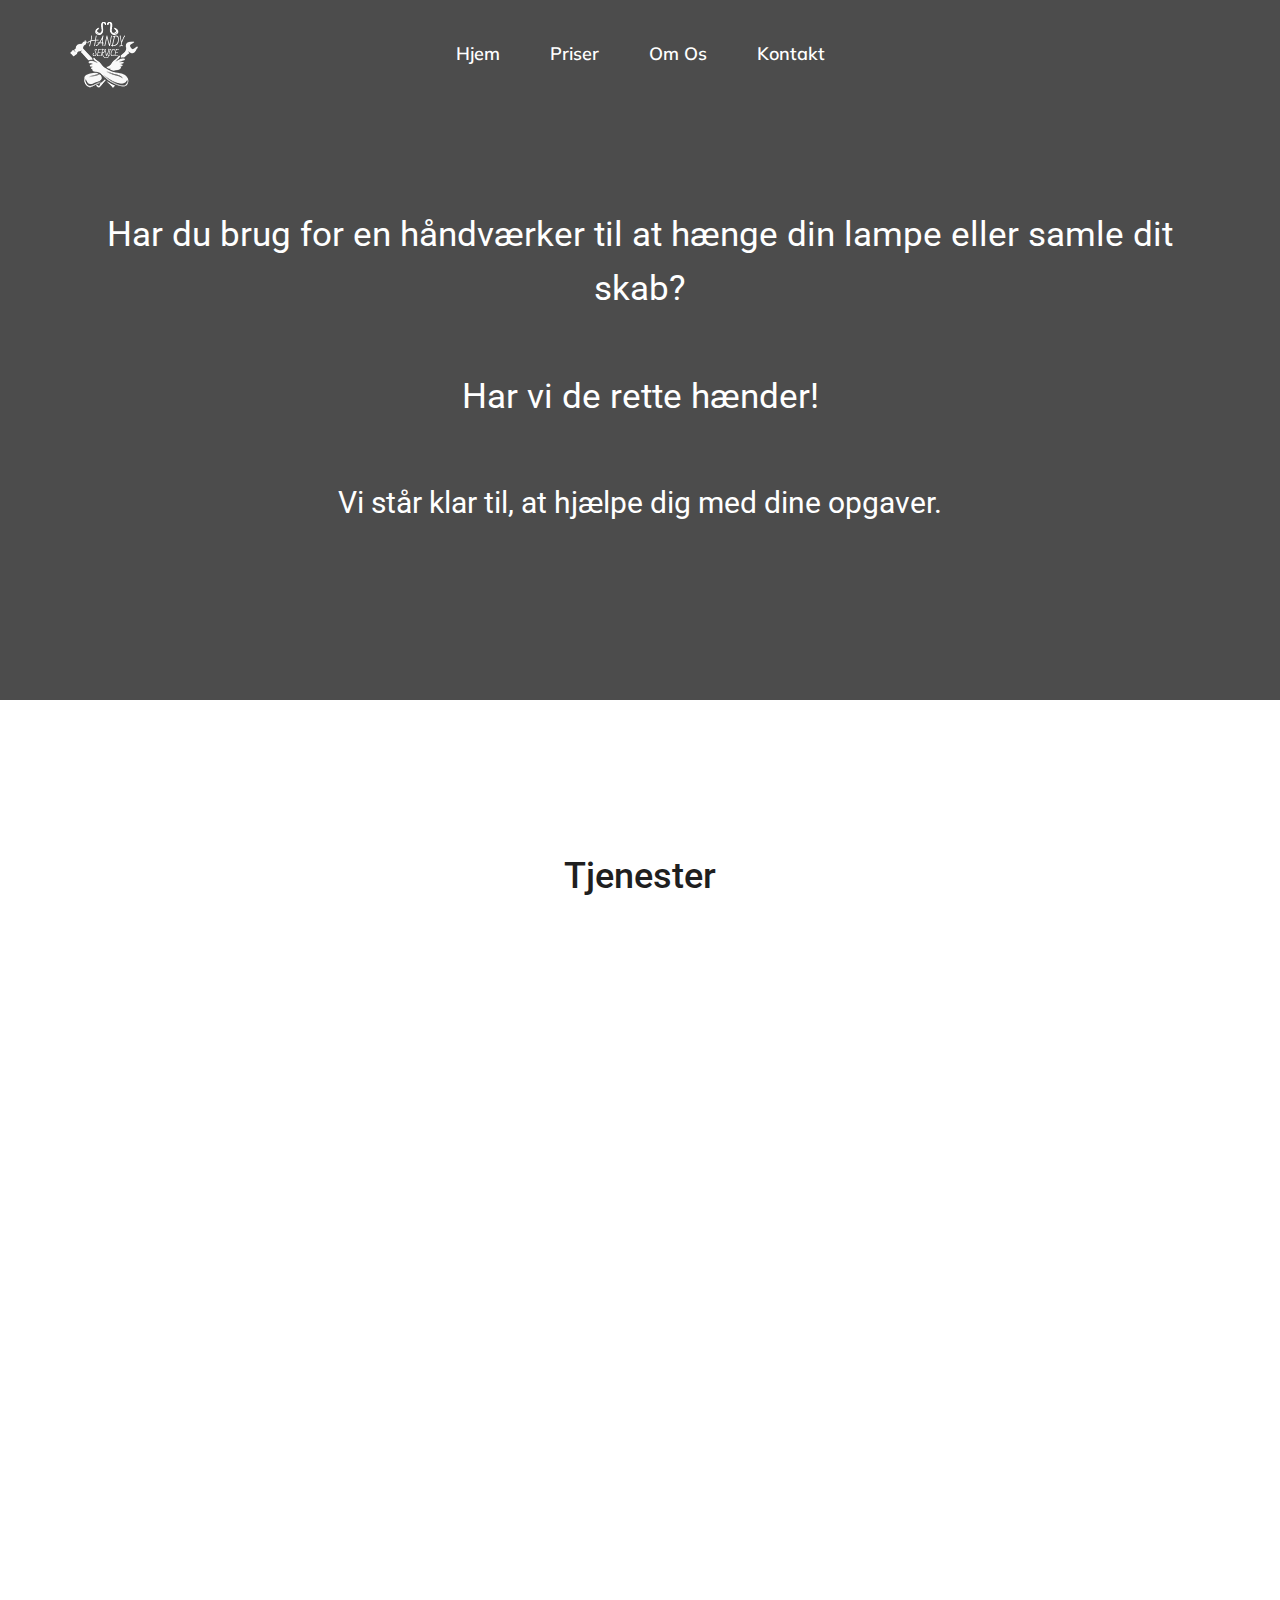
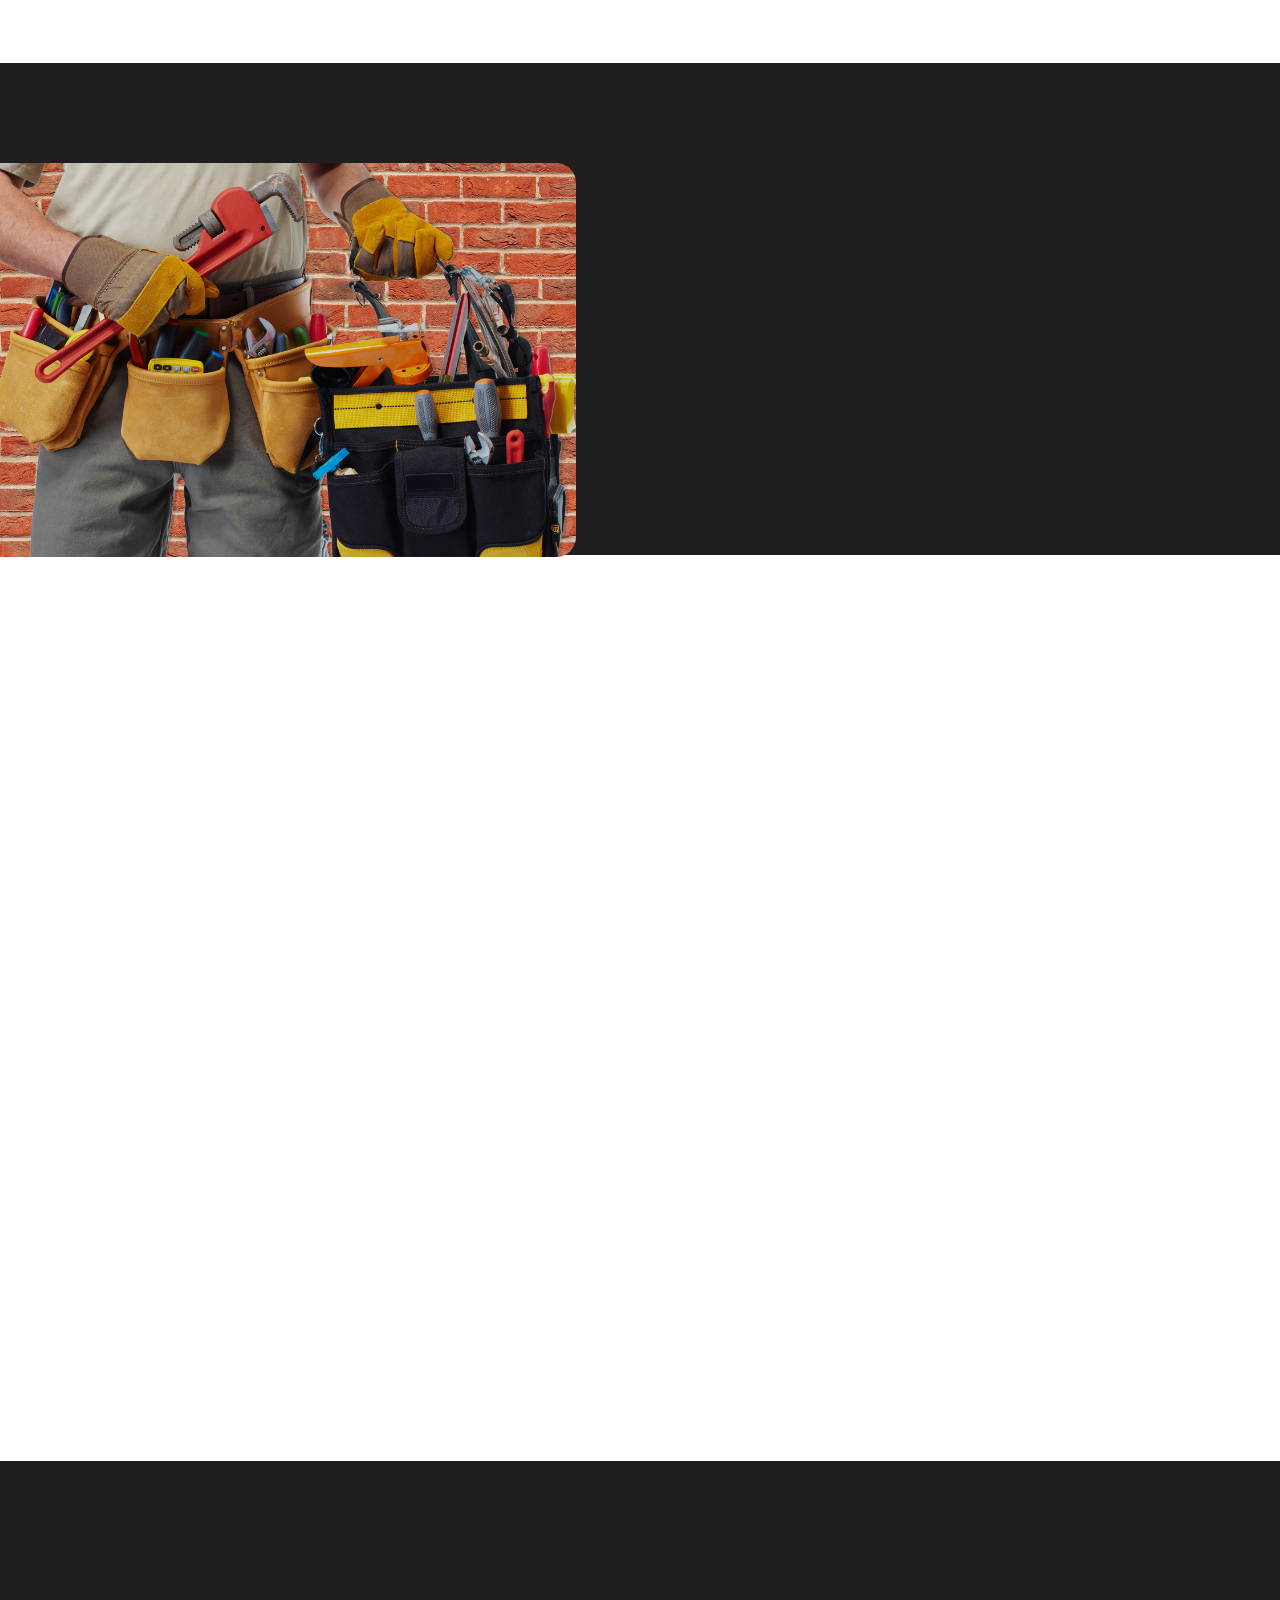
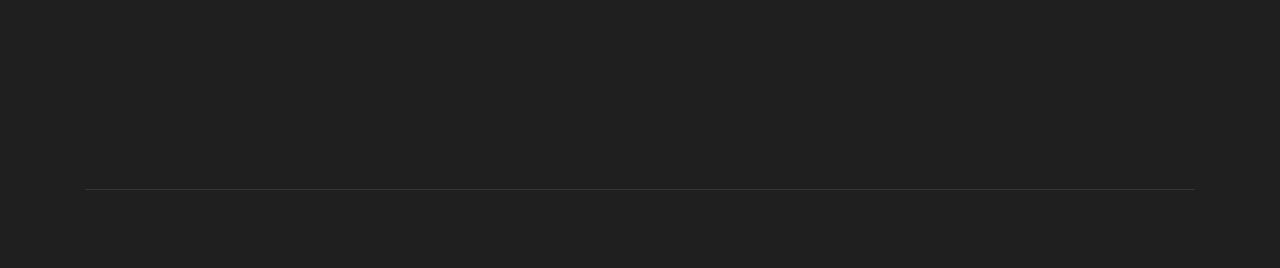
==== commit abdc9265: "updated price page" ====
--- a/index.html
+++ b/index.html
@@ -34,7 +34,7 @@
 
     <!-- header-start -->
     <header>
-        <div class="header-area ">
+        <div class="header-area">
             <div id="sticky-header" class="main-header-area">
                 <div class="container-fluid p-0">
                     <div class="row align-items-center no-gutters">
@@ -73,267 +73,285 @@
             <div class="container">
                 <div class="row align-items-center justify-content-start">
                     <div class="col-lg-12 col-md-12">
-                        <div class="slider_text">
+                        <div class="slider_text mt-90">
                             <h3 class="wow fadeInUp" data-wow-duration="2s" data-wow-delay=".1s">
                                 Har du brug for en håndværker til at hænge din lampe eller samle dit skab?</h3>
-                            <h3 class="wow fadeInUp" data-wow-duration="2s" data-wow-delay=".6s"> 
+                            <h3 class="wow fadeInUp" data-wow-duration="2s" data-wow-delay=".6s">
                                 Har vi de rette hænder!</h3>
-                            <h2 class="wow fadeInUp" data-wow-duration="2s" data-wow-delay=".8s">Vi står klar til, at hjælpe dig med dine opgaver.</h2>
-                                +                            <h2 class="wow fadeInUp" data-wow-duration="2s" data-wow-delay=".8s">Vi står klar til, at
+                                hjælpe dig med dine opgaver.</h2>     
-                            
-                        </div>
-                    </div>
-                </div>
-            </div>
-        </div>
-    </div>
-    <!-- slider_area_end -->
-
-    <!-- service_area  -->
-    <div class="service_area">
-        <div class="container">
-            <div class="row justify-content-center">
-                <div class="col-lg-6">
-                    <div class="section_title text-center mb-70">
-                        <h1 class="wow fadeInUp" data-wow-duration="1.5s" data-wow-delay=".1s">Tjenester</h1>
-                        <h4 class="wow fadeInUp" data-wow-duration="1.7s" data-wow-delay=".2s"> SSHandyService kan tilrettelægge varetagelsen efter dine behov og tid.</h4>
-                    </div>
-                </div>
-            </div>
-            <div class="row">
-                <div class="col-xl-4 col-md-4">
-                    <div class="single_service text-center wow fadeInUp" data-wow-duration="1s" data-wow-delay=".3s">
-                        <div class="icon">
-                            <img src="img/icons/VVS2.png" alt="">
-                        </div>
-                        <h3>Mindre VVS opgaver</h3>
-                        <hr style="color: #fff; border-color: inherit">
-                        <ul>
-                            <li class="wow fadeInUp" data-wow-duration="1s" data-wow-delay=".65s">Montering af
-                                hvidevarer </li><br>
-                            <li class="wow fadeInUp" data-wow-duration="1s" data-wow-delay=".50s">Skiftning af vandhaner
-                            </li><br>
-                            <li class="wow fadeInUp" data-wow-duration="1s" data-wow-delay=".60s">Montering af bruser
-                            </li><br>
-                            <li class="wow fadeInUp" data-wow-duration="1s" data-wow-delay=".40s">Udskiftning af toilet
-                            </li><br>
-                            <hr style="border-color: inherit">
-                        </ul>
-                    </div>
-                </div>
-                <div class="col-xl-4 col-md-4">
-                    <div class="single_service text-center wow fadeInRight" data-wow-duration="1.2s"
-                        data-wow-delay=".4s">
-                        <div class="icon">
-                            <img src="img/icons/flytte.png" alt="">
-                        </div>
-                        <h3>Flytte medhjælper</h3>
-                        <hr style="color: #fff; border-color: inherit">
-                        <ul>
-                            <li class="wow fadeInUp" data-wow-duration="1s" data-wow-delay=".65s">Al hjælp med flytning
-                                ( herunder nedpakning, oppakning, *transport)
-
-                            </li><br>
-                            <li class="wow fadeInUp" data-wow-duration="1s" data-wow-delay=".50s">Rengøring
-
-
-                            </li><br>
-
-                            <hr style="border-color: inherit">
-                        </ul>
-                    </div>
-                </div>
-                <div class="col-xl-4 col-md-4">
-                    <div class="single_service text-center wow fadeInUp" data-wow-duration="1s" data-wow-delay=".3s">
-                        <div class="icon">
-                            <img src="img/icons/montering.png" alt="">
-                        </div>
-                        <h3>Montering - Demontering</h3>
-                        <hr style="color: #fff; border-color: inherit">
-                        <ul>
-                            <li class="wow fadeInUp" data-wow-duration="1s" data-wow-delay=".65s">Opsætning af lamper
-                            </li><br>
-                            <li class="wow fadeInUp" data-wow-duration="1s" data-wow-delay=".50s">Demontering af møbler
-
-                            </li><br>
-                            <li class="wow fadeInUp" data-wow-duration="1s" data-wow-delay=".60s">Montering af møbler
-
-                            </li><br>
-                            <li class="wow fadeInUp" data-wow-duration="1s" data-wow-delay=".40s">Ophængning af billeder
-                                og hylder
-
-                            </li><br>
-                            <hr style="border-color: inherit">
-                        </ul>
-                    </div>
-                </div>
-            </div>
-        </div>
-    </div>
-    <!--/ service_area  -->
-
-    <div class="about_area">
-        <div class="container">
-            <div class="row justify-content-end">
-                <div class="col-lg-5 offset-lg-1">
-                    <div class="about_info">
-                        <div class="section_title white_text">
-                            <span class="wow fadeInUp" data-wow-duration="1s" data-wow-delay=".3s">Om os</span>
-                            <h3 class="wow fadeInUp" data-wow-duration="1s" data-wow-delay=".4s">Title about the company
-                            </h3>
-                            <p class="mid_text wow fadeInUp" data-wow-duration="1s" data-wow-delay=".5s">Short
-                                description of the company.</p>
-                            <p class="last_text wow fadeInUp" data-wow-duration="1s" data-wow-delay=".6s">Short
-                                description of the company.</p>
-                            <a href="#" class="boxed-btn3 wow fadeInUp" data-wow-duration="1s" data-wow-delay=".7s">Om
-                                os</a>
-                        </div>
-                    </div>
-                </div>
-            </div>
-        </div>
-    </div>
-
-
-    <!--/ portfolio_image_area  -->
-
-
-
-
-    <div data-scroll-index="0" class="get_in_tauch_area">
-        <div class="container">
-            <div class="row justify-content-center">
-                <div class="col-lg-6">
-                    <div class="section_title text-center mb-90">
-                        <h3 class="wow fadeInUp" data-wow-duration="1s" data-wow-delay=".3s">Get in Touch</h3>
-                        <p class="wow fadeInUp" data-wow-duration="1s" data-wow-delay=".4s">Tour function information
-                            without cross action media value quickly maximize timely deliverables.</p>
-                    </div>
-                </div>
-            </div>
-            <div class="row justify-content-center">
-                <div class="col-lg-8">
-                    <div class="touch_form">
-                        <form action="#">
-                            <div class="row">
-                                <div class="col-md-6">
-                                    <div class="single_input wow fadeInUp" data-wow-duration="1s" data-wow-delay=".3s">
-                                        <input type="text" placeholder="Your Name">
+                        </div>
+                     </div>
+                </div>
+            </div>
+        </div>
+        <!-- slider_area_end -->
+
+        <!-- service_area  -->
+        <div class="service_area">
+            <div class="container">
+                <div class="row justify-content-center">
+                    <div class="col-lg-6">
+                        <div class="section_title text-center mb-70">
+                            <h1 class="wow fadeInUp" data-wow-duration="1.5s" data-wow-delay=".1s">Tjenester</h1>
+                            <h4 class="wow fadeInUp" data-wow-duration="1.7s" data-wow-delay=".2s"> SSHandyService kan
+                                tilrettelægge varetagelsen efter dine behov og tid.</h4>
+                        </div>
+                    </div>
+                </div>
+                <div class="row">
+                    <div class="col-xl-4 col-md-4">
+                        <div class="single_service text-center wow fadeInUp" data-wow-duration="1s"
+                            data-wow-delay=".3s">
+                            <div class="icon">
+                                <img src="img/icons/VVS2.png" alt="">
+                            </div>
+                            <h3>Mindre VVS opgaver</h3>
+                            <hr style="color: #fff; border-color: inherit">
+                            <ul>
+                                <li class="wow fadeInUp" data-wow-duration="1s" data-wow-delay=".65s">Montering af
+                                    hvidevarer </li><br>
+                                <li class="wow fadeInUp" data-wow-duration="1s" data-wow-delay=".50s">Skiftning af
+                                    vandhaner
+                                </li><br>
+                                <li class="wow fadeInUp" data-wow-duration="1s" data-wow-delay=".60s">Montering af
+                                    bruser
+                                </li><br>
+                                <li class="wow fadeInUp" data-wow-duration="1s" data-wow-delay=".40s">Udskiftning af
+                                    toilet
+                                </li><br>
+                                <hr style="border-color: inherit">
+                            </ul>
+                        </div>
+                    </div>
+                    <div class="col-xl-4 col-md-4">
+                        <div class="single_service text-center wow fadeInRight" data-wow-duration="1.2s"
+                            data-wow-delay=".4s">
+                            <div class="icon">
+                                <img src="img/icons/flytte.png" alt="">
+                            </div>
+                            <h3>Flytte medhjælper</h3>
+                            <hr style="color: #fff; border-color: inherit">
+                            <ul>
+                                <li class="wow fadeInUp" data-wow-duration="1s" data-wow-delay=".65s">Al hjælp med
+                                    flytning
+                                    ( herunder nedpakning, oppakning, *transport)
+
+                                </li><br>
+                                <li class="wow fadeInUp" data-wow-duration="1s" data-wow-delay=".50s">Rengøring
+
+
+                                </li><br>
+
+                                <hr style="border-color: inherit">
+                            </ul>
+                        </div>
+                    </div>
+                    <div class="col-xl-4 col-md-4">
+                        <div class="single_service text-center wow fadeInUp" data-wow-duration="1s"
+                            data-wow-delay=".3s">
+                            <div class="icon">
+                                <img src="img/icons/montering.png" alt="">
+                            </div>
+                            <h3>Montering - Demontering</h3>
+                            <hr style="color: #fff; border-color: inherit">
+                            <ul>
+                                <li class="wow fadeInUp" data-wow-duration="1s" data-wow-delay=".65s">Opsætning af
+                                    lamper
+                                </li><br>
+                                <li class="wow fadeInUp" data-wow-duration="1s" data-wow-delay=".50s">Demontering af
+                                    møbler
+
+                                </li><br>
+                                <li class="wow fadeInUp" data-wow-duration="1s" data-wow-delay=".60s">Montering af
+                                    møbler
+
+                                </li><br>
+                                <li class="wow fadeInUp" data-wow-duration="1s" data-wow-delay=".40s">Ophængning af
+                                    billeder
+                                    og hylder
+
+                                </li><br>
+                                <hr style="border-color: inherit">
+                            </ul>
+                        </div>
+                    </div>
+                </div>
+            </div>
+        </div>
+        <!--/ service_area  -->
+
+        <div class="about_area">
+            <div class="container">
+                <div class="row justify-content-end">
+                    <div class="col-lg-5 offset-lg-1">
+                        <div class="about_info">
+                            <div class="section_title white_text">
+                                <span class="wow fadeInUp" data-wow-duration="1s" data-wow-delay=".3s">Om os</span>
+                                <h3 class="wow fadeInUp" data-wow-duration="1s" data-wow-delay=".4s">Title about the
+                                    company
+                                </h3>
+                                <p class="mid_text wow fadeInUp" data-wow-duration="1s" data-wow-delay=".5s">Short
+                                    description of the company.</p>
+                                <p class="last_text wow fadeInUp" data-wow-duration="1s" data-wow-delay=".6s">Short
+                                    description of the company.</p>
+                                <a href="#" class="boxed-btn3 wow fadeInUp" data-wow-duration="1s"
+                                    data-wow-delay=".7s">Om
+                                    os</a>
+                            </div>
+                        </div>
+                    </div>
+                </div>
+            </div>
+        </div>
+
+
+        <!--/ portfolio_image_area  -->
+
+
+
+
+        <div data-scroll-index="0" class="get_in_tauch_area">
+            <div class="container">
+                <div class="row justify-content-center">
+                    <div class="col-lg-6">
+                        <div class="section_title text-center mb-90">
+                            <h3 class="wow fadeInUp" data-wow-duration="1s" data-wow-delay=".3s">Get in Touch</h3>
+                            <p class="wow fadeInUp" data-wow-duration="1s" data-wow-delay=".4s">Tour function
+                                information
+                                without cross action media value quickly maximize timely deliverables.</p>
+                        </div>
+                    </div>
+                </div>
+                <div class="row justify-content-center">
+                    <div class="col-lg-8">
+                        <div class="touch_form">
+                            <form action="#">
+                                <div class="row">
+                                    <div class="col-md-6">
+                                        <div class="single_input wow fadeInUp" data-wow-duration="1s"
+                                            data-wow-delay=".3s">
+                                            <input type="text" placeholder="Your Name">
+                                        </div>
+                                    </div>
+                                    <div class="col-md-6">
+                                        <div class="single_input wow fadeInUp" data-wow-duration="1s"
+                                            data-wow-delay=".4s">
+                                            <input type="email" placeholder="Email">
+                                        </div>
+                                    </div>
+                                    <div class="col-md-12">
+                                        <div class="single_input wow fadeInUp" data-wow-duration="1s"
+                                            data-wow-delay=".5s">
+                                            <input type="email" placeholder="Subject">
+                                        </div>
+                                    </div>
+                                    <div class="col-md-12">
+                                        <div class="single_input wow fadeInUp" data-wow-duration="1s"
+                                            data-wow-delay=".6s">
+                                            <textarea name="" id="" cols="30" placeholder="Message"
+                                                rows="10"></textarea>
+                                        </div>
+                                    </div>
+                                    <div class="col-lg-12">
+                                        <div class="submit_btn wow fadeInUp" data-wow-duration="1s"
+                                            data-wow-delay=".7s">
+                                            <button class="boxed-btn3" type="submit">Send Message</button>
+                                        </div>
                                     </div>
                                 </div>
-                                <div class="col-md-6">
-                                    <div class="single_input wow fadeInUp" data-wow-duration="1s" data-wow-delay=".4s">
-                                        <input type="email" placeholder="Email">
-                                    </div>
-                                </div>
-                                <div class="col-md-12">
-                                    <div class="single_input wow fadeInUp" data-wow-duration="1s" data-wow-delay=".5s">
-                                        <input type="email" placeholder="Subject">
-                                    </div>
-                                </div>
-                                <div class="col-md-12">
-                                    <div class="single_input wow fadeInUp" data-wow-duration="1s" data-wow-delay=".6s">
-                                        <textarea name="" id="" cols="30" placeholder="Message" rows="10"></textarea>
-                                    </div>
-                                </div>
-                                <div class="col-lg-12">
-                                    <div class="submit_btn wow fadeInUp" data-wow-duration="1s" data-wow-delay=".7s">
-                                        <button class="boxed-btn3" type="submit">Send Message</button>
-                                    </div>
-                                </div>
-                            </div>
-                        </form>
-                    </div>
-                </div>
-            </div>
-        </div>
-    </div>
-
-
-    <!-- footer start -->
-    <footer class="footer">
-        <div class="footer_top">
-            <div class="container">
-                <div class="row align-items-center">
-                    <div class="col-lg-2 col-md-3">
-                        <div class="footer_logo wow fadeInRight" data-wow-duration="1s" data-wow-delay=".3s">
-                            <a href="index.html">
-                                <img src="img/logo_main.png" alt="">
-                            </a>
-                        </div>
-                    </div>
-                    <div class="col-xl-9 col-lg-9 col-md-9">
-                        <div class="menu_links">
-                            <ul>
-                                <li></li>
-                                <li><a class="wow fadeInDown" data-wow-duration="1s" data-wow-delay=".2s"
-                                        href="om_us.html">Om os</a></li>
-                                <li><a class="wow fadeInDown" data-wow-duration="1s" data-wow-delay=".6s"
-                                        href="priser.html">Priser</a></li>
-                                <li><a class="wow fadeInDown" data-wow-duration="1s" data-wow-delay=".8s"
-                                        href="kontakt.html">Kontact</a></li>
-                            </ul>
-                        </div>
-                    </div>
-                    <div class="col-lg-1 col-md-12">
-                        <div class="socail_links">
-                            <ul>
-                                <li><a class="wow fadeInUp" data-wow-duration="1s" data-wow-delay=".3s" href="#"> <i
-                                            class="fa fa-facebook"></i> </a></li>
-                            </ul>
-                        </div>
-                    </div>
-                </div>
-            </div>
-        </div>
-        <div class="copy-right_text">
-            <div class="container">
-                <div class="footer_border"></div>
-                <div class="row">
-                    <div class="col-xl-12">
-                        <p class="copy_right text-center wow fadeInUp" data-wow-duration="1s" data-wow-delay="1.3s">
-                            Copyright &copy;
-                            <script>document.write(new Date().getFullYear());</script> All rights reserved | This
-                            website is made with <i class="fa fa-heart-o" aria-hidden="true"></i> by <a
-                                href="https://remuscicu.com" target="_blank">Remus Cicu</a>
-                        </p>
-                    </div>
-                </div>
-            </div>
-        </div>
-    </footer>
-    <!--/ footer end  -->
-
-    <!-- JS here -->
-    <script src="js/vendor/modernizr-3.5.0.min.js"></script>
-    <script src="js/vendor/jquery-1.12.4.min.js"></script>
-    <script src="js/popper.min.js"></script>
-    <script src="js/bootstrap.min.js"></script>
-    <script src="js/owl.carousel.min.js"></script>
-    <script src="js/isotope.pkgd.min.js"></script>
-    <script src="js/ajax-form.js"></script>
-    <script src="js/waypoints.min.js"></script>
-    <script src="js/jquery.counterup.min.js"></script>
-    <script src="js/imagesloaded.pkgd.min.js"></script>
-    <script src="js/scrollIt.js"></script>
-    <script src="js/jquery.scrollUp.min.js"></script>
-    <script src="js/wow.min.js"></script>
-    <script src="js/nice-select.min.js"></script>
-    <script src="js/jquery.slicknav.min.js"></script>
-    <script src="js/jquery.magnific-popup.min.js"></script>
-    <script src="js/plugins.js"></script>
-    <script src="js/gijgo.min.js"></script>
-
-    <!--contact js-->
-    <script src="js/contact.js"></script>
-    <script src="js/jquery.ajaxchimp.min.js"></script>
-    <script src="js/jquery.form.js"></script>
-    <script src="js/jquery.validate.min.js"></script>
-    <script src="js/mail-script.js"></script>
-
-    <script src="js/main.js"></script>
+                            </form>
+                        </div>
+                    </div>
+                </div>
+            </div>
+        </div>
+
+
+        <!-- footer start -->
+        <footer class="footer">
+            <div class="footer_top">
+                <div class="container">
+                    <div class="row align-items-center">
+                        <div class="col-lg-2 col-md-3">
+                            <div class="footer_logo wow fadeInRight" data-wow-duration="1s" data-wow-delay=".3s">
+                                <a href="index.html">
+                                    <img src="img/logo_main.png" alt="">
+                                </a>
+                            </div>
+                        </div>
+                        <div class="col-xl-9 col-lg-9 col-md-9">
+                            <div class="menu_links">
+                                <ul>
+                                    <li></li>
+                                    <li><a class="wow fadeInDown" data-wow-duration="1s" data-wow-delay=".2s"
+                                            href="om_us.html">Om os</a></li>
+                                    <li><a class="wow fadeInDown" data-wow-duration="1s" data-wow-delay=".6s"
+                                            href="priser.html">Priser</a></li>
+                                    <li><a class="wow fadeInDown" data-wow-duration="1s" data-wow-delay=".8s"
+                                            href="kontakt.html">Kontact</a></li>
+                                </ul>
+                            </div>
+                        </div>
+                        <div class="col-lg-1 col-md-12">
+                            <div class="socail_links">
+                                <ul>
+                                    <li><a class="wow fadeInUp" data-wow-duration="1s" data-wow-delay=".3s" href="#"> <i
+                                                class="fa fa-facebook"></i> </a></li>
+                                </ul>
+                            </div>
+                        </div>
+                    </div>
+                </div>
+            </div>
+            <div class="copy-right_text">
+                <div class="container">
+                    <div class="footer_border"></div>
+                    <div class="row">
+                        <div class="col-xl-12">
+                            <p class="copy_right text-center wow fadeInUp" data-wow-duration="1s" data-wow-delay="1.3s">
+                                Copyright &copy;
+                                <script>document.write(new Date().getFullYear());</script> All rights reserved | This
+                                website is made with <i class="fa fa-heart-o" aria-hidden="true"></i> by <a
+                                    href="https://remuscicu.com" target="_blank">Remus Cicu</a>
+                            </p>
+                        </div>
+                    </div>
+                </div>
+            </div>
+        </footer>
+        <!--/ footer end  -->
+
+        <!-- JS here -->
+        <script src="js/vendor/modernizr-3.5.0.min.js"></script>
+        <script src="js/vendor/jquery-1.12.4.min.js"></script>
+        <script src="js/popper.min.js"></script>
+        <script src="js/bootstrap.min.js"></script>
+        <script src="js/owl.carousel.min.js"></script>
+        <script src="js/isotope.pkgd.min.js"></script>
+        <script src="js/ajax-form.js"></script>
+        <script src="js/waypoints.min.js"></script>
+        <script src="js/jquery.counterup.min.js"></script>
+        <script src="js/imagesloaded.pkgd.min.js"></script>
+        <script src="js/scrollIt.js"></script>
+        <script src="js/jquery.scrollUp.min.js"></script>
+        <script src="js/wow.min.js"></script>
+        <script src="js/nice-select.min.js"></script>
+        <script src="js/jquery.slicknav.min.js"></script>
+        <script src="js/jquery.magnific-popup.min.js"></script>
+        <script src="js/plugins.js"></script>
+        <script src="js/gijgo.min.js"></script>
+
+        <!--contact js-->
+        <script src="js/contact.js"></script>
+        <script src="js/jquery.ajaxchimp.min.js"></script>
+        <script src="js/jquery.form.js"></script>
+        <script src="js/jquery.validate.min.js"></script>
+        <script src="js/mail-script.js"></script>
+
+        <script src="js/main.js"></script>
 </body>
 
 </html>--- a/css/style.css
+++ b/css/style.css
@@ -817,7 +817,7 @@
   border: 1px solid #ddd;
   top: 3px;
   right: 5px;
-  top: -36px;
+  top: -43px;
 }
 
 /* line 55, ../../Arafath/CL/December/233. Startup/HTML/scss/_slick-nav.scss */
@@ -858,7 +858,7 @@
   padding: 5px;
   right: 0;
   margin-top: -5px;
-  top: -29px;
+  top: -43px;
   right: 5px;
 }
 
@@ -937,6 +937,7 @@
   /* line 30, ../../Arafath/CL/December/233. Startup/HTML/scss/_header.scss */
   .header-area .main-header-area .logo-img {
     text-align: left;
+    
   }
 }
 
@@ -961,8 +962,8 @@
 
 /* line 57, ../../Arafath/CL/December/233. Startup/HTML/scss/_header.scss */
 .header-area .main-header-area .main-menu ul li a {
-  color: #fff;
-  font-size: 16px;
+  color: white;
+  font-size: 18px;
   text-transform: capitalize;
   font-weight: 600;
   display: inline-block;
@@ -974,14 +975,14 @@
 @media (min-width: 992px) and (max-width: 1200px) {
   /* line 57, ../../Arafath/CL/December/233. Startup/HTML/scss/_header.scss */
   .header-area .main-header-area .main-menu ul li a {
-    font-size: 15px;
+    font-size: 17px;
   }
 }
 
 @media (min-width: 1200px) and (max-width: 1500px) {
   /* line 57, ../../Arafath/CL/December/233. Startup/HTML/scss/_header.scss */
   .header-area .main-header-area .main-menu ul li a {
-    font-size: 15px;
+    font-size: 18px;
   }
 }
 
@@ -1106,41 +1107,6 @@
 }
 
 /* line 176, ../../Arafath/CL/December/233. Startup/HTML/scss/_header.scss */
-.header-area .main-header-area.sticky .log_chat_area .say_hi {
-  color: #fff;
-}
-
-/* line 184, ../../Arafath/CL/December/233. Startup/HTML/scss/_header.scss */
-.header-area .log_chat_area {
-  -webkit-justify-content: flex-end;
-  -moz-justify-content: flex-end;
-  -ms-justify-content: flex-end;
-  justify-content: flex-end;
-  -ms-flex-pack: flex-end;
-}
-
-/* line 186, ../../Arafath/CL/December/233. Startup/HTML/scss/_header.scss */
-.header-area .log_chat_area .say_hi {
-  font-size: 16px;
-  color: #fff;
-  font-weight: 600;
-  position: relative;
-  z-index: 0;
-  padding: 0 0 12px 0;
-  margin-right: 0px;
-  font-family: "Muli", sans-serif;
-}
-
-/* line 195, ../../Arafath/CL/December/233. Startup/HTML/scss/_header.scss */
-.header-area .log_chat_area .say_hi:before {
-  position: absolute;
-  content: "";
-  height: 3px;
-  width: 100%;
-  background: #615CFD;
-  bottom: 0;
-  left: 0;
-}
 
 /* line 1, ../../Arafath/CL/December/233. Startup/HTML/scss/_slider.scss */
 .slider_bg_1 {
@@ -1185,7 +1151,7 @@
 .slider_area .single_slider .slider_text h2 {
   color: #FFF;
   font-family: "Roboto", sans-serif;
-  font-size: 40px;
+  font-size: 30px;
   font-weight: 400;
   line-height: 50px;
   margin-bottom: 54px;
@@ -1208,7 +1174,7 @@
 @media (min-width: 768px) and (max-width: 991px) {
   /* line 27, ../../Arafath/CL/December/233. Startup/HTML/scss/_slider.scss */
   .slider_area .single_slider .slider_text h2 {
-    font-size: 30px;
+    font-size: 25px;
     line-height: 35px;
   }
 }
@@ -1216,7 +1182,7 @@
 @media (min-width: 992px) and (max-width: 1200px) {
   /* line 27, ../../Arafath/CL/December/233. Startup/HTML/scss/_slider.scss */
   .slider_area .single_slider .slider_text h2 {
-    font-size: 35px;
+    font-size: 32px;
     line-height: 40px;
   }
 }
@@ -1225,11 +1191,12 @@
 .slider_area .single_slider .slider_text h3 {
   color: #FFF;
   font-family: "Roboto", sans-serif;
-  font-size: 48px;
+  font-size: 35px;
   font-weight: 400;
   line-height: 54px;
   margin-bottom: 54px;
   text-align: center;
+  
 }
 
 /* line 34, ../../Arafath/CL/December/233. Startup/HTML/scss/_slider.scss */
@@ -1711,13 +1678,15 @@
 /* line 4, ../../Arafath/CL/December/233. Startup/HTML/scss/_about.scss */
 .about_area::before {
   content: '';
-  background-image: url(../img/about/about.png);
+  background-image: url(../img/work/handyman.png);
   left: 0;
   top: 0;
-  height: 100%;
-  width: 50%;
-  z-index: 9;
-  background-size: cover;
+  height: 80%;
+  width: 45%;
+  margin-top: 100px;
+  -webkit-border-radius: 0 20px 20px 0;
+  -moz-border-radius: 0 20px 20px 0;
+  border-radius: 0 20px 20px 0;
   position: absolute;
   background-size: cover;
   background-position: center center;
@@ -1753,27 +1722,27 @@
 
 /* line 33, ../../Arafath/CL/December/233. Startup/HTML/scss/_about.scss */
 .about_area .about_info {
-  padding: 160px 0;
-}
-
-@media (max-width: 767px) {
+  padding: 100px 0;
+}
+
+@media (max-width: 767px) {
+  /* line 33, ../../Arafath/CL/December/233. Startup/HTML/scss/_about.scss */
+  .about_area .about_info {
+    padding: 60px 0;
+  }
+}
+
+@media (min-width: 768px) and (max-width: 991px) {
   /* line 33, ../../Arafath/CL/December/233. Startup/HTML/scss/_about.scss */
   .about_area .about_info {
     padding: 80px 0;
   }
 }
 
-@media (min-width: 768px) and (max-width: 991px) {
-  /* line 33, ../../Arafath/CL/December/233. Startup/HTML/scss/_about.scss */
-  .about_area .about_info {
-    padding: 100px 0;
-  }
-}
-
 @media (min-width: 992px) and (max-width: 1200px) {
   /* line 33, ../../Arafath/CL/December/233. Startup/HTML/scss/_about.scss */
   .about_area .about_info {
-    padding: 100px 0;
+    padding: 80px 0;
   }
 }
 
@@ -1781,6 +1750,7 @@
 .about_area .section_title h3 {
   margin-top: 25px;
   margin-bottom: 54px;
+  
 }
 
 @media (min-width: 992px) and (max-width: 1200px) {
@@ -1801,10 +1771,11 @@
 
 /* line 58, ../../Arafath/CL/December/233. Startup/HTML/scss/_about.scss */
 .about_area .section_title .mid_text {
-  color: #C9C9C9;
+  color:#fff;
   font-size: 16px;
   font-weight: 400;
   margin-bottom: 14px;
+  text-align: justify;
 }
 
 /* line 64, ../../Arafath/CL/December/233. Startup/HTML/scss/_about.scss */
@@ -1813,179 +1784,6 @@
   font-size: 18px;
   font-weight: 400;
   margin-bottom: 44px;
-}
-
-/* line 1, ../../Arafath/CL/December/233. Startup/HTML/scss/_gallery.scss */
-.gallery_area {
-  padding-top: 150px;
-  padding-bottom: 150px;
-}
-
-@media (max-width: 767px) {
-  /* line 1, ../../Arafath/CL/December/233. Startup/HTML/scss/_gallery.scss */
-  .gallery_area {
-    padding-top: 50px;
-    padding-bottom: 50px;
-  }
-}
-
-@media (min-width: 768px) and (max-width: 991px) {
-  /* line 1, ../../Arafath/CL/December/233. Startup/HTML/scss/_gallery.scss */
-  .gallery_area {
-    padding-top: 100px;
-    padding-bottom: 100px;
-  }
-}
-
-/* line 12, ../../Arafath/CL/December/233. Startup/HTML/scss/_gallery.scss */
-.gallery_area .single-gallery {
-  overflow: hidden;
-  position: relative;
-}
-
-/* line 15, ../../Arafath/CL/December/233. Startup/HTML/scss/_gallery.scss */
-.gallery_area .single-gallery img {
-  width: 100%;
-  -webkit-transform: scale(1);
-  -moz-transform: scale(1);
-  -ms-transform: scale(1);
-  transform: scale(1);
-  -webkit-transition: 0.5s;
-  -moz-transition: 0.5s;
-  -o-transition: 0.5s;
-  transition: 0.5s;
-}
-
-/* line 20, ../../Arafath/CL/December/233. Startup/HTML/scss/_gallery.scss */
-.gallery_area .single-gallery .gallery_hover {
-  position: absolute;
-  left: 0;
-  top: 0;
-  width: 100%;
-  height: 100%;
-  display: table;
-  text-align: center;
-  background: rgba(40, 174, 96, 0.7);
-  -webkit-transform: translateX(-50%);
-  -moz-transform: translateX(-50%);
-  -ms-transform: translateX(-50%);
-  transform: translateX(-50%);
-  opacity: 0;
-  -webkit-transition: 0.5s;
-  -moz-transition: 0.5s;
-  -o-transition: 0.5s;
-  transition: 0.5s;
-  visibility: hidden;
-}
-
-/* line 33, ../../Arafath/CL/December/233. Startup/HTML/scss/_gallery.scss */
-.gallery_area .single-gallery .gallery_hover .hover_inner {
-  display: table-cell;
-  vertical-align: middle;
-}
-
-/* line 36, ../../Arafath/CL/December/233. Startup/HTML/scss/_gallery.scss */
-.gallery_area .single-gallery .gallery_hover .hover_inner h3 {
-  font-size: 22px;
-  color: #fff;
-  font-weight: 400;
-}
-
-/* line 41, ../../Arafath/CL/December/233. Startup/HTML/scss/_gallery.scss */
-.gallery_area .single-gallery .gallery_hover .hover_inner span {
-  color: #fff;
-  font-size: 14px;
-  font-weight: 300;
-}
-
-/* line 49, ../../Arafath/CL/December/233. Startup/HTML/scss/_gallery.scss */
-.gallery_area .single-gallery:hover .gallery_hover {
-  -webkit-transform: translateX(0%);
-  -moz-transform: translateX(0%);
-  -ms-transform: translateX(0%);
-  transform: translateX(0%);
-  visibility: visible;
-  opacity: 1;
-}
-
-/* line 54, ../../Arafath/CL/December/233. Startup/HTML/scss/_gallery.scss */
-.gallery_area .single-gallery:hover img {
-  -webkit-transform: scale(1.05);
-  -moz-transform: scale(1.05);
-  -ms-transform: scale(1.05);
-  transform: scale(1.05);
-}
-
-/* line 59, ../../Arafath/CL/December/233. Startup/HTML/scss/_gallery.scss */
-.gallery_area .More_Works_btn {
-  margin-top: 40px;
-}
-
-/* line 64, ../../Arafath/CL/December/233. Startup/HTML/scss/_gallery.scss */
-.portfolio_details_area {
-  padding-top: 280px;
-  padding-bottom: 150px;
-}
-
-@media (max-width: 767px) {
-  /* line 64, ../../Arafath/CL/December/233. Startup/HTML/scss/_gallery.scss */
-  .portfolio_details_area {
-    padding-top: 100px;
-    padding-bottom: 50px;
-  }
-}
-
-@media (min-width: 768px) and (max-width: 991px) {
-  /* line 64, ../../Arafath/CL/December/233. Startup/HTML/scss/_gallery.scss */
-  .portfolio_details_area {
-    padding-top: 100px;
-    padding-bottom: 100px;
-  }
-}
-
-/* line 76, ../../Arafath/CL/December/233. Startup/HTML/scss/_gallery.scss */
-.portfolio_details_area .portfolio_details_thumb img {
-  width: 100%;
-}
-
-/* line 81, ../../Arafath/CL/December/233. Startup/HTML/scss/_gallery.scss */
-.portfolio_details_area .portfolio_details_content span {
-  font-size: 14px;
-  font-weight: 300;
-  color: #919191;
-}
-
-/* line 86, ../../Arafath/CL/December/233. Startup/HTML/scss/_gallery.scss */
-.portfolio_details_area .portfolio_details_content h3 {
-  color: #2C2C2C;
-  font-size: 36px;
-  font-weight: 400;
-  line-height: 55px;
-  margin-top: 15px;
-  margin-bottom: 25px;
-}
-
-@media (max-width: 767px) {
-  /* line 86, ../../Arafath/CL/December/233. Startup/HTML/scss/_gallery.scss */
-  .portfolio_details_area .portfolio_details_content h3 {
-    font-size: 25px;
-    line-height: 40px;
-  }
-}
-
-/* line 98, ../../Arafath/CL/December/233. Startup/HTML/scss/_gallery.scss */
-.portfolio_details_area .portfolio_details_content h4 {
-  font-size: 20px;
-  font-weight: 400;
-  color: #2C2C2C;
-}
-
-/* line 103, ../../Arafath/CL/December/233. Startup/HTML/scss/_gallery.scss */
-.portfolio_details_area .portfolio_details_content p {
-  font-size: 16px;
-  font-family: "Muli", sans-serif;
-  color: #727272;
-  line-height: 28px;
 }
 
 /* line 112, ../../Arafath/CL/December/233. Startup/HTML/scss/_gallery.scss */
@@ -2181,90 +1979,6 @@
   border: 1px solid #615CFD;
 }
 
-/* line 1, ../../Arafath/CL/December/233. Startup/HTML/scss/_bradcam.scss */
-.bradcam_bg_1 {
-  background-image: url(../img/banner/bradcam.png);
-}
-
-/* line 4, ../../Arafath/CL/December/233. Startup/HTML/scss/_bradcam.scss */
-.breadcam_bg_2 {
-  background-image: url(../img/banner/bradcam_2.png);
-}
-
-/* line 7, ../../Arafath/CL/December/233. Startup/HTML/scss/_bradcam.scss */
-.breadcam_bg_3 {
-  background-image: url(../img/banner/bradcam_3.png);
-}
-
-/* line 10, ../../Arafath/CL/December/233. Startup/HTML/scss/_bradcam.scss */
-.breadcam_bg_4 {
-  background-image: url(../img/banner/bradcam_4.png);
-}
-
-/* line 13, ../../Arafath/CL/December/233. Startup/HTML/scss/_bradcam.scss */
-.bradcam_area {
-  background-size: cover;
-  background-position: bottom;
-  padding: 214px 0 92px 0;
-  background-repeat: no-repeat;
-  position: relative;
-  z-index: 0;
-}
-
-/* line 21, ../../Arafath/CL/December/233. Startup/HTML/scss/_bradcam.scss */
-.bradcam_area::before {
-  position: absolute;
-  left: 0;
-  top: 0;
-  width: 100%;
-  height: 100%;
-  background: #1f1f1f;
-  opacity: .5;
-  z-index: -1;
-  content: '';
-}
-
-@media (max-width: 767px) {
-  /* line 13, ../../Arafath/CL/December/233. Startup/HTML/scss/_bradcam.scss */
-  .bradcam_area {
-    padding: 140px 0 90px 0;
-  }
-}
-
-/* line 35, ../../Arafath/CL/December/233. Startup/HTML/scss/_bradcam.scss */
-.bradcam_area h3 {
-  font-size: 78px;
-  color: #fff;
-  font-weight: 400;
-  margin-bottom: 0;
-  text-transform: capitalize;
-  font-family: "Roboto", sans-serif;
-}
-
-@media (max-width: 767px) {
-  /* line 35, ../../Arafath/CL/December/233. Startup/HTML/scss/_bradcam.scss */
-  .bradcam_area h3 {
-    font-size: 30px;
-  }
-}
-
-/* line 46, ../../Arafath/CL/December/233. Startup/HTML/scss/_bradcam.scss */
-.bradcam_area p {
-  font-size: 18px;
-  color: #fff;
-  font-weight: 400;
-  text-transform: capitalize;
-}
-
-/* line 51, ../../Arafath/CL/December/233. Startup/HTML/scss/_bradcam.scss */
-.bradcam_area p a {
-  color: #fff;
-}
-
-/* line 53, ../../Arafath/CL/December/233. Startup/HTML/scss/_bradcam.scss */
-.bradcam_area p a:hover {
-  color: #fff;
-}
 
 /* line 60, ../../Arafath/CL/December/233. Startup/HTML/scss/_bradcam.scss */
 .popup_box {
@@ -3310,6 +3024,12 @@
   color: #727272;
   margin-bottom: 30px;
 }
+.about_area .section_title ul li {
+  margin-left: 30px;
+  font-size: 16px;
+  color:#fff;
+  list-style-type: circle;
+}
 
 /* line 65, ../../Arafath/CL/December/233. Startup/HTML/scss/_prising.scss */
 .prising_area .single_prising ul li:last-child {
@@ -3535,20 +3255,20 @@
 
 /* line 12, ../../Arafath/CL/December/233. Startup/HTML/scss/_work.scss */
 .how_we_work_area.extra_margin {
-  margin-top: 160px;
+  margin-top: 40px;
 }
 
 @media (max-width: 767px) {
   /* line 12, ../../Arafath/CL/December/233. Startup/HTML/scss/_work.scss */
   .how_we_work_area.extra_margin {
-    margin-top: 70px;
+    margin-top: 20px;
   }
 }
 
 @media (min-width: 768px) and (max-width: 991px) {
   /* line 12, ../../Arafath/CL/December/233. Startup/HTML/scss/_work.scss */
   .how_we_work_area.extra_margin {
-    margin-top: 100px;
+    margin-top: 30px;
   }
 }
 
@@ -3556,11 +3276,11 @@
 .how_we_work_area::before {
   position: absolute;
   content: '';
-  width: 50%;
+  width: 40%;
   right: 0;
   top: 0;
   height: 100%;
-  background-image: url(../img/work/work.png);
+  background-image: url(../img/work/587.jpg);
   background-size: cover;
   background-position: center center;
   -webkit-border-radius: 20px 0 0 20px;
@@ -3608,6 +3328,7 @@
   color: #1f1f1f;
   font-weight: 400;
   margin-bottom: 25px;
+  text-align: justify;
 }
 
 /* line 55, ../../Arafath/CL/December/233. Startup/HTML/scss/_work.scss */
@@ -3617,34 +3338,6 @@
   font-weight: 400;
 }
 
-/* line 61, ../../Arafath/CL/December/233. Startup/HTML/scss/_work.scss */
-.how_we_work_area .work_info .video_watch {
-  margin-top: 37px;
-}
-
-/* line 64, ../../Arafath/CL/December/233. Startup/HTML/scss/_work.scss */
-.how_we_work_area .work_info .video_watch .play_btn a {
-  width: 60px;
-  height: 60px;
-  -webkit-border-radius: 50%;
-  -moz-border-radius: 50%;
-  border-radius: 50%;
-  background: #615CFD;
-  font-size: 14px;
-  text-align: center;
-  line-height: 60px;
-  color: #fff;
-  display: inline-block;
-}
-
-/* line 76, ../../Arafath/CL/December/233. Startup/HTML/scss/_work.scss */
-.how_we_work_area .work_info .video_watch span {
-  font-size: 20px;
-  color: #1f1f1f;
-  font-weight: 400;
-  font-family: "Roboto", sans-serif;
-  margin-left: 20px;
-}
 
 /* line 1, ../../Arafath/CL/December/233. Startup/HTML/scss/_mission.scss */
 .our_mission_area {
@@ -3685,143 +3378,6 @@
 .our_mission_area .mision_info .single_mission p {
   color: #707070;
   font-size: 16px;
-}
-
-/* line 1, ../../Arafath/CL/December/233. Startup/HTML/scss/_portfolio_details.scss */
-.portfolio_details_banner {
-  background: #1f1f1f;
-  padding-top: 220px;
-  padding-bottom: 470px;
-}
-
-@media (max-width: 767px) {
-  /* line 1, ../../Arafath/CL/December/233. Startup/HTML/scss/_portfolio_details.scss */
-  .portfolio_details_banner {
-    padding: 100px 0;
-  }
-}
-
-/* line 9, ../../Arafath/CL/December/233. Startup/HTML/scss/_portfolio_details.scss */
-.portfolio_details_banner .details_info h3 {
-  font-size: 78px;
-  font-weight: 400;
-  color: #fff;
-  text-align: center;
-  margin-bottom: 62px;
-}
-
-@media (max-width: 767px) {
-  /* line 9, ../../Arafath/CL/December/233. Startup/HTML/scss/_portfolio_details.scss */
-  .portfolio_details_banner .details_info h3 {
-    font-size: 30px;
-    margin-bottom: 30px;
-  }
-}
-
-@media (max-width: 767px) {
-  /* line 20, ../../Arafath/CL/December/233. Startup/HTML/scss/_portfolio_details.scss */
-  .portfolio_details_banner .details_info .details_links {
-    display: block !important;
-    text-align: center;
-  }
-}
-
-@media (max-width: 767px) {
-  /* line 25, ../../Arafath/CL/December/233. Startup/HTML/scss/_portfolio_details.scss */
-  .portfolio_details_banner .details_info .details_links .single_details {
-    margin-bottom: 30px;
-  }
-}
-
-/* line 29, ../../Arafath/CL/December/233. Startup/HTML/scss/_portfolio_details.scss */
-.portfolio_details_banner .details_info .details_links .single_details span {
-  color: #C9C9C9;
-  font-size: 12px;
-  font-weight: 400;
-  display: block;
-  margin-bottom: 9px;
-  font-family: "Roboto", sans-serif;
-}
-
-/* line 37, ../../Arafath/CL/December/233. Startup/HTML/scss/_portfolio_details.scss */
-.portfolio_details_banner .details_info .details_links .single_details h4 {
-  font-family: "Roboto", sans-serif;
-  font-size: 16px;
-  font-weight: 400;
-  color: #fff;
-}
-
-/* line 45, ../../Arafath/CL/December/233. Startup/HTML/scss/_portfolio_details.scss */
-.portfolio_details_banner .details_info .details_links .single_details .social_links ul li {
-  display: inline-block;
-  margin-right: 21px;
-}
-
-@media (max-width: 767px) {
-  /* line 45, ../../Arafath/CL/December/233. Startup/HTML/scss/_portfolio_details.scss */
-  .portfolio_details_banner .details_info .details_links .single_details .social_links ul li {
-    margin: 0 5px;
-  }
-}
-
-/* line 51, ../../Arafath/CL/December/233. Startup/HTML/scss/_portfolio_details.scss */
-.portfolio_details_banner .details_info .details_links .single_details .social_links ul li a {
-  color: #fff;
-  font-size: 16px;
-}
-
-/* line 55, ../../Arafath/CL/December/233. Startup/HTML/scss/_portfolio_details.scss */
-.portfolio_details_banner .details_info .details_links .single_details .social_links ul li a:hover {
-  color: #615CFD;
-}
-
-/* line 67, ../../Arafath/CL/December/233. Startup/HTML/scss/_portfolio_details.scss */
-.portfolio_details_wrap {
-  padding-bottom: 130px;
-  position: relative;
-  margin-top: -380px;
-}
-
-@media (max-width: 767px) {
-  /* line 67, ../../Arafath/CL/December/233. Startup/HTML/scss/_portfolio_details.scss */
-  .portfolio_details_wrap {
-    padding-bottom: 60px;
-  }
-}
-
-@media (max-width: 767px) {
-  /* line 67, ../../Arafath/CL/December/233. Startup/HTML/scss/_portfolio_details.scss */
-  .portfolio_details_wrap {
-    margin-top: 60px;
-  }
-}
-
-/* line 78, ../../Arafath/CL/December/233. Startup/HTML/scss/_portfolio_details.scss */
-.portfolio_details_wrap .banner img {
-  width: 100%;
-}
-
-/* line 82, ../../Arafath/CL/December/233. Startup/HTML/scss/_portfolio_details.scss */
-.portfolio_details_wrap .details_text {
-  margin-bottom: 70px;
-  margin-top: 80px;
-}
-
-@media (max-width: 767px) {
-  /* line 82, ../../Arafath/CL/December/233. Startup/HTML/scss/_portfolio_details.scss */
-  .portfolio_details_wrap .details_text {
-    margin: 30px 0;
-  }
-}
-
-/* line 93, ../../Arafath/CL/December/233. Startup/HTML/scss/_portfolio_details.scss */
-.portfolio_details_wrap .thumbs .single_thumb {
-  margin-bottom: 30px;
-}
-
-/* line 95, ../../Arafath/CL/December/233. Startup/HTML/scss/_portfolio_details.scss */
-.portfolio_details_wrap .thumbs .single_thumb img {
-  width: 100%;
 }
 
 /*=================== contact banner start ====================*/
@@ -5301,1668 +4857,7 @@
   margin-bottom: 10px;
 }
 
-/* Start Blog Area css
-============================================================================================ */
-/* line 5, ../../Arafath/CL/December/233. Startup/HTML/scss/_blog.scss */
-.latest-blog-area .area-heading {
-  margin-bottom: 70px;
-}
-
-/* line 10, ../../Arafath/CL/December/233. Startup/HTML/scss/_blog.scss */
-.blog_area a {
-  color: #666666 !important;
-  text-decoration: none;
-  -webkit-transition: 0.5s;
-  transition: 0.5s;
-}
-
-/* line 14, ../../Arafath/CL/December/233. Startup/HTML/scss/_blog.scss */
-.blog_area a:hover, .blog_area a :hover {
-  background: -webkit-linear-gradient(131deg, #615CFD 0%, #615CFD 99%);
-  -webkit-background-clip: text;
-  -webkit-text-fill-color: transparent;
-  text-decoration: none;
-  -webkit-transition: 0.5s;
-  transition: 0.5s;
-}
-
-/* line 24, ../../Arafath/CL/December/233. Startup/HTML/scss/_blog.scss */
-.single-blog {
-  overflow: hidden;
-  margin-bottom: 30px;
-}
-
-/* line 28, ../../Arafath/CL/December/233. Startup/HTML/scss/_blog.scss */
-.single-blog:hover {
-  box-shadow: 0px 10px 20px 0px rgba(42, 34, 123, 0.1);
-}
-
-/* line 32, ../../Arafath/CL/December/233. Startup/HTML/scss/_blog.scss */
-.single-blog .thumb {
-  overflow: hidden;
-  position: relative;
-}
-
-/* line 36, ../../Arafath/CL/December/233. Startup/HTML/scss/_blog.scss */
-.single-blog .thumb:after {
-  content: '';
-  position: absolute;
-  left: 0;
-  top: 0;
-  width: 100%;
-  height: 100%;
-  background: #000;
-  opacity: 0;
-  -webkit-transition: 0.5s;
-  transition: 0.5s;
-}
-
-/* line 49, ../../Arafath/CL/December/233. Startup/HTML/scss/_blog.scss */
-.single-blog h4 {
-  border-bottom: 1px solid #dfdfdf;
-  padding-bottom: 34px;
-  margin-bottom: 25px;
-}
-
-/* line 56, ../../Arafath/CL/December/233. Startup/HTML/scss/_blog.scss */
-.single-blog a {
-  font-size: 20px;
-  font-weight: 600;
-}
-
-/* line 66, ../../Arafath/CL/December/233. Startup/HTML/scss/_blog.scss */
-.single-blog .date {
-  color: #666666;
-  text-align: left;
-  display: inline-block;
-  font-size: 13px;
-  font-weight: 300;
-}
-
-/* line 74, ../../Arafath/CL/December/233. Startup/HTML/scss/_blog.scss */
-.single-blog .tag {
-  text-align: left;
-  display: inline-block;
-  float: left;
-  font-size: 13px;
-  font-weight: 300;
-  margin-right: 22px;
-  position: relative;
-}
-
-/* line 84, ../../Arafath/CL/December/233. Startup/HTML/scss/_blog.scss */
-.single-blog .tag:after {
-  content: '';
-  position: absolute;
-  width: 1px;
-  height: 10px;
-  background: #acacac;
-  right: -12px;
-  top: 7px;
-}
-
-@media (max-width: 1199px) {
-  /* line 74, ../../Arafath/CL/December/233. Startup/HTML/scss/_blog.scss */
-  .single-blog .tag {
-    margin-right: 8px;
-  }
-  /* line 98, ../../Arafath/CL/December/233. Startup/HTML/scss/_blog.scss */
-  .single-blog .tag:after {
-    display: none;
-  }
-}
-
-/* line 104, ../../Arafath/CL/December/233. Startup/HTML/scss/_blog.scss */
-.single-blog .likes {
-  margin-right: 16px;
-}
-
-@media (max-width: 800px) {
-  /* line 24, ../../Arafath/CL/December/233. Startup/HTML/scss/_blog.scss */
-  .single-blog {
-    margin-bottom: 30px;
-  }
-}
-
-/* line 112, ../../Arafath/CL/December/233. Startup/HTML/scss/_blog.scss */
-.single-blog .single-blog-content {
-  padding: 30px;
-}
-
-/* line 116, ../../Arafath/CL/December/233. Startup/HTML/scss/_blog.scss */
-.single-blog .single-blog-content .meta-bottom p {
-  font-size: 13px;
-  font-weight: 300;
-}
-
-/* line 121, ../../Arafath/CL/December/233. Startup/HTML/scss/_blog.scss */
-.single-blog .single-blog-content .meta-bottom i {
-  color: #fdcb9e;
-  font-size: 13px;
-  margin-right: 7px;
-}
-
-@media (max-width: 1199px) {
-  /* line 112, ../../Arafath/CL/December/233. Startup/HTML/scss/_blog.scss */
-  .single-blog .single-blog-content {
-    padding: 15px;
-  }
-}
-
-/* line 135, ../../Arafath/CL/December/233. Startup/HTML/scss/_blog.scss */
-.single-blog:hover .thumb:after {
-  opacity: .7;
-  -webkit-transition: 0.5s;
-  transition: 0.5s;
-}
-
-@media (max-width: 1199px) {
-  /* line 143, ../../Arafath/CL/December/233. Startup/HTML/scss/_blog.scss */
-  .single-blog h4 {
-    transition: all 300ms linear 0s;
-    border-bottom: 1px solid #dfdfdf;
-    padding-bottom: 14px;
-    margin-bottom: 12px;
-  }
-  /* line 149, ../../Arafath/CL/December/233. Startup/HTML/scss/_blog.scss */
-  .single-blog h4 a {
-    font-size: 18px;
-  }
-}
-
-/* line 157, ../../Arafath/CL/December/233. Startup/HTML/scss/_blog.scss */
-.full_image.single-blog {
-  position: relative;
-}
-
-/* line 160, ../../Arafath/CL/December/233. Startup/HTML/scss/_blog.scss */
-.full_image.single-blog .single-blog-content {
-  position: absolute;
-  left: 35px;
-  bottom: 0;
-  opacity: 0;
-  visibility: hidden;
-  -webkit-transition: 0.5s;
-  transition: 0.5s;
-}
-
-@media (min-width: 992px) {
-  /* line 160, ../../Arafath/CL/December/233. Startup/HTML/scss/_blog.scss */
-  .full_image.single-blog .single-blog-content {
-    bottom: 100px;
-  }
-}
-
-/* line 179, ../../Arafath/CL/December/233. Startup/HTML/scss/_blog.scss */
-.full_image.single-blog h4 {
-  -webkit-transition: 0.5s;
-  transition: 0.5s;
-  border-bottom: none;
-  padding-bottom: 5px;
-}
-
-/* line 185, ../../Arafath/CL/December/233. Startup/HTML/scss/_blog.scss */
-.full_image.single-blog a {
-  font-size: 20px;
-  font-weight: 600;
-}
-
-/* line 195, ../../Arafath/CL/December/233. Startup/HTML/scss/_blog.scss */
-.full_image.single-blog .date {
-  color: #fff;
-}
-
-/* line 200, ../../Arafath/CL/December/233. Startup/HTML/scss/_blog.scss */
-.full_image.single-blog:hover .single-blog-content {
-  opacity: 1;
-  visibility: visible;
-  -webkit-transition: 0.5s;
-  transition: 0.5s;
-}
-
-/* End Blog Area css
-============================================================================================ */
-/* Latest Blog Area css
-============================================================================================ */
-/* line 224, ../../Arafath/CL/December/233. Startup/HTML/scss/_blog.scss */
-.l_blog_item .l_blog_text .date {
-  margin-top: 24px;
-  margin-bottom: 15px;
-}
-
-/* line 228, ../../Arafath/CL/December/233. Startup/HTML/scss/_blog.scss */
-.l_blog_item .l_blog_text .date a {
-  font-size: 12px;
-}
-
-/* line 234, ../../Arafath/CL/December/233. Startup/HTML/scss/_blog.scss */
-.l_blog_item .l_blog_text h4 {
-  font-size: 18px;
-  border-bottom: 1px solid #eeeeee;
-  margin-bottom: 0px;
-  padding-bottom: 20px;
-  -webkit-transition: 0.5s;
-  transition: 0.5s;
-}
-
-/* line 247, ../../Arafath/CL/December/233. Startup/HTML/scss/_blog.scss */
-.l_blog_item .l_blog_text p {
-  margin-bottom: 0px;
-  padding-top: 20px;
-}
-
-/* End Latest Blog Area css
-============================================================================================ */
-/* Causes Area css
-============================================================================================ */
-/* line 263, ../../Arafath/CL/December/233. Startup/HTML/scss/_blog.scss */
-.causes_slider .owl-dots {
-  text-align: center;
-  margin-top: 80px;
-}
-
-/* line 267, ../../Arafath/CL/December/233. Startup/HTML/scss/_blog.scss */
-.causes_slider .owl-dots .owl-dot {
-  height: 14px;
-  width: 14px;
-  background: #eeeeee;
-  display: inline-block;
-  margin-right: 7px;
-}
-
-/* line 274, ../../Arafath/CL/December/233. Startup/HTML/scss/_blog.scss */
-.causes_slider .owl-dots .owl-dot:last-child {
-  margin-right: 0px;
-}
-
-/* line 285, ../../Arafath/CL/December/233. Startup/HTML/scss/_blog.scss */
-.causes_item {
-  background: #fff;
-}
-
-/* line 288, ../../Arafath/CL/December/233. Startup/HTML/scss/_blog.scss */
-.causes_item .causes_img {
-  position: relative;
-}
-
-/* line 291, ../../Arafath/CL/December/233. Startup/HTML/scss/_blog.scss */
-.causes_item .causes_img .c_parcent {
-  position: absolute;
-  bottom: 0px;
-  width: 100%;
-  left: 0px;
-  height: 3px;
-  background: rgba(255, 255, 255, 0.5);
-}
-
-/* line 299, ../../Arafath/CL/December/233. Startup/HTML/scss/_blog.scss */
-.causes_item .causes_img .c_parcent span {
-  width: 70%;
-  height: 3px;
-  position: absolute;
-  left: 0px;
-  bottom: 0px;
-}
-
-/* line 307, ../../Arafath/CL/December/233. Startup/HTML/scss/_blog.scss */
-.causes_item .causes_img .c_parcent span:before {
-  content: "75%";
-  position: absolute;
-  right: -10px;
-  bottom: 0px;
-  color: #fff;
-  padding: 0px 5px;
-}
-
-/* line 320, ../../Arafath/CL/December/233. Startup/HTML/scss/_blog.scss */
-.causes_item .causes_text {
-  padding: 30px 35px 40px 30px;
-}
-
-/* line 323, ../../Arafath/CL/December/233. Startup/HTML/scss/_blog.scss */
-.causes_item .causes_text h4 {
-  font-size: 18px;
-  font-weight: 600;
-  margin-bottom: 15px;
-  cursor: pointer;
-}
-
-/* line 336, ../../Arafath/CL/December/233. Startup/HTML/scss/_blog.scss */
-.causes_item .causes_text p {
-  font-size: 14px;
-  line-height: 24px;
-  font-weight: 300;
-  margin-bottom: 0px;
-}
-
-/* line 346, ../../Arafath/CL/December/233. Startup/HTML/scss/_blog.scss */
-.causes_item .causes_bottom a {
-  width: 50%;
-  border: 1px solid;
-  text-align: center;
-  float: left;
-  line-height: 50px;
-  color: #fff;
-  font-size: 14px;
-  font-weight: 500;
-}
-
-/* line 358, ../../Arafath/CL/December/233. Startup/HTML/scss/_blog.scss */
-.causes_item .causes_bottom a + a {
-  border-color: #eeeeee;
-  background: #fff;
-  font-size: 14px;
-}
-
-/* End Causes Area css
-============================================================================================ */
-/*================= latest_blog_area css =============*/
-/* line 374, ../../Arafath/CL/December/233. Startup/HTML/scss/_blog.scss */
-.latest_blog_area {
-  background: #f9f9ff;
-}
-
-/* line 378, ../../Arafath/CL/December/233. Startup/HTML/scss/_blog.scss */
-.single-recent-blog-post {
-  margin-bottom: 30px;
-}
-
-/* line 381, ../../Arafath/CL/December/233. Startup/HTML/scss/_blog.scss */
-.single-recent-blog-post .thumb {
-  overflow: hidden;
-}
-
-/* line 384, ../../Arafath/CL/December/233. Startup/HTML/scss/_blog.scss */
-.single-recent-blog-post .thumb img {
-  transition: all 0.7s linear;
-}
-
-/* line 389, ../../Arafath/CL/December/233. Startup/HTML/scss/_blog.scss */
-.single-recent-blog-post .details {
-  padding-top: 30px;
-}
-
-/* line 392, ../../Arafath/CL/December/233. Startup/HTML/scss/_blog.scss */
-.single-recent-blog-post .details .sec_h4 {
-  line-height: 24px;
-  padding: 10px 0px 13px;
-  transition: all 0.3s linear;
-}
-
-/* line 403, ../../Arafath/CL/December/233. Startup/HTML/scss/_blog.scss */
-.single-recent-blog-post .date {
-  font-size: 14px;
-  line-height: 24px;
-  font-weight: 400;
-}
-
-/* line 410, ../../Arafath/CL/December/233. Startup/HTML/scss/_blog.scss */
-.single-recent-blog-post:hover img {
-  transform: scale(1.23) rotate(10deg);
-}
-
-/* line 417, ../../Arafath/CL/December/233. Startup/HTML/scss/_blog.scss */
-.tags .tag_btn {
-  font-size: 12px;
-  font-weight: 500;
-  line-height: 20px;
-  border: 1px solid #eeeeee;
-  display: inline-block;
-  padding: 1px 18px;
-  text-align: center;
-}
-
-/* line 431, ../../Arafath/CL/December/233. Startup/HTML/scss/_blog.scss */
-.tags .tag_btn + .tag_btn {
-  margin-left: 2px;
-}
-
-/*========= blog_categorie_area css ===========*/
-/* line 438, ../../Arafath/CL/December/233. Startup/HTML/scss/_blog.scss */
-.blog_categorie_area {
-  padding-top: 30px;
-  padding-bottom: 30px;
-}
-
-@media (min-width: 900px) {
-  /* line 438, ../../Arafath/CL/December/233. Startup/HTML/scss/_blog.scss */
-  .blog_categorie_area {
-    padding-top: 80px;
-    padding-bottom: 80px;
-  }
-}
-
-@media (min-width: 1100px) {
-  /* line 438, ../../Arafath/CL/December/233. Startup/HTML/scss/_blog.scss */
-  .blog_categorie_area {
-    padding-top: 120px;
-    padding-bottom: 120px;
-  }
-}
-
-/* line 454, ../../Arafath/CL/December/233. Startup/HTML/scss/_blog.scss */
-.categories_post {
-  position: relative;
-  text-align: center;
-  cursor: pointer;
-}
-
-/* line 459, ../../Arafath/CL/December/233. Startup/HTML/scss/_blog.scss */
-.categories_post img {
-  max-width: 100%;
-}
-
-/* line 463, ../../Arafath/CL/December/233. Startup/HTML/scss/_blog.scss */
-.categories_post .categories_details {
-  position: absolute;
-  top: 20px;
-  left: 20px;
-  right: 20px;
-  bottom: 20px;
-  background: rgba(34, 34, 34, 0.75);
-  color: #fff;
-  transition: all 0.3s linear;
-  display: flex;
-  align-items: center;
-  justify-content: center;
-}
-
-/* line 476, ../../Arafath/CL/December/233. Startup/HTML/scss/_blog.scss */
-.categories_post .categories_details h5 {
-  margin-bottom: 0px;
-  font-size: 18px;
-  line-height: 26px;
-  text-transform: uppercase;
-  color: #fff;
-  position: relative;
-}
-
-/* line 494, ../../Arafath/CL/December/233. Startup/HTML/scss/_blog.scss */
-.categories_post .categories_details p {
-  font-weight: 300;
-  font-size: 14px;
-  line-height: 26px;
-  margin-bottom: 0px;
-}
-
-/* line 501, ../../Arafath/CL/December/233. Startup/HTML/scss/_blog.scss */
-.categories_post .categories_details .border_line {
-  margin: 10px 0px;
-  background: #fff;
-  width: 100%;
-  height: 1px;
-}
-
-/* line 510, ../../Arafath/CL/December/233. Startup/HTML/scss/_blog.scss */
-.categories_post:hover .categories_details {
-  background: rgba(222, 99, 32, 0.85);
-}
-
-/*============ blog_left_sidebar css ==============*/
-/* line 525, ../../Arafath/CL/December/233. Startup/HTML/scss/_blog.scss */
-.blog_item {
-  margin-bottom: 50px;
-}
-
-/* line 529, ../../Arafath/CL/December/233. Startup/HTML/scss/_blog.scss */
-.blog_details {
-  padding: 30px 0 20px 10px;
-  box-shadow: 0px 10px 20px 0px rgba(221, 221, 221, 0.3);
-}
-
-@media (min-width: 768px) {
-  /* line 529, ../../Arafath/CL/December/233. Startup/HTML/scss/_blog.scss */
-  .blog_details {
-    padding: 60px 30px 35px 35px;
-  }
-}
-
-/* line 537, ../../Arafath/CL/December/233. Startup/HTML/scss/_blog.scss */
-.blog_details p {
-  margin-bottom: 30px;
-}
-
-/* line 541, ../../Arafath/CL/December/233. Startup/HTML/scss/_blog.scss */
-.blog_details a {
-  color: #ff8b23;
-}
-
-/* line 544, ../../Arafath/CL/December/233. Startup/HTML/scss/_blog.scss */
-.blog_details a:hover {
-  color: #615CFD;
-}
-
-/* line 549, ../../Arafath/CL/December/233. Startup/HTML/scss/_blog.scss */
-.blog_details h2 {
-  font-size: 18px;
-  font-weight: 600;
-  margin-bottom: 8px;
-}
-
-@media (min-width: 768px) {
-  /* line 549, ../../Arafath/CL/December/233. Startup/HTML/scss/_blog.scss */
-  .blog_details h2 {
-    font-size: 24px;
-    margin-bottom: 15px;
-  }
-}
-
-/* line 563, ../../Arafath/CL/December/233. Startup/HTML/scss/_blog.scss */
-.blog-info-link li {
-  float: left;
-  font-size: 14px;
-}
-
-/* line 567, ../../Arafath/CL/December/233. Startup/HTML/scss/_blog.scss */
-.blog-info-link li a {
-  color: #999999;
-}
-
-/* line 571, ../../Arafath/CL/December/233. Startup/HTML/scss/_blog.scss */
-.blog-info-link li i,
-.blog-info-link li span {
-  font-size: 13px;
-  margin-right: 5px;
-}
-
-/* line 577, ../../Arafath/CL/December/233. Startup/HTML/scss/_blog.scss */
-.blog-info-link li::after {
-  content: "|";
-  padding-left: 10px;
-  padding-right: 10px;
-}
-
-/* line 583, ../../Arafath/CL/December/233. Startup/HTML/scss/_blog.scss */
-.blog-info-link li:last-child::after {
-  display: none;
-}
-
-/* line 588, ../../Arafath/CL/December/233. Startup/HTML/scss/_blog.scss */
-.blog-info-link::after {
-  content: "";
-  display: block;
-  clear: both;
-  display: table;
-}
-
-/* line 596, ../../Arafath/CL/December/233. Startup/HTML/scss/_blog.scss */
-.blog_item_img {
-  position: relative;
-}
-
-/* line 599, ../../Arafath/CL/December/233. Startup/HTML/scss/_blog.scss */
-.blog_item_img .blog_item_date {
-  position: absolute;
-  bottom: -10px;
-  left: 10px;
-  display: block;
-  color: #fff;
-  background-color: #615CFD;
-  padding: 8px 15px;
-  border-radius: 5px;
-}
-
-@media (min-width: 768px) {
-  /* line 599, ../../Arafath/CL/December/233. Startup/HTML/scss/_blog.scss */
-  .blog_item_img .blog_item_date {
-    bottom: -20px;
-    left: 40px;
-    padding: 13px 30px;
-  }
-}
-
-/* line 615, ../../Arafath/CL/December/233. Startup/HTML/scss/_blog.scss */
-.blog_item_img .blog_item_date h3 {
-  font-size: 22px;
-  font-weight: 600;
-  color: #fff;
-  margin-bottom: 0;
-  line-height: 1.2;
-}
-
-@media (min-width: 768px) {
-  /* line 615, ../../Arafath/CL/December/233. Startup/HTML/scss/_blog.scss */
-  .blog_item_img .blog_item_date h3 {
-    font-size: 30px;
-  }
-}
-
-/* line 627, ../../Arafath/CL/December/233. Startup/HTML/scss/_blog.scss */
-.blog_item_img .blog_item_date p {
-  font-size: 18px;
-  margin-bottom: 0;
-  color: #fff;
-}
-
-@media (min-width: 768px) {
-  /* line 627, ../../Arafath/CL/December/233. Startup/HTML/scss/_blog.scss */
-  .blog_item_img .blog_item_date p {
-    font-size: 18px;
-  }
-}
-
-/* line 647, ../../Arafath/CL/December/233. Startup/HTML/scss/_blog.scss */
-.blog_right_sidebar .widget_title {
-  font-size: 20px;
-  margin-bottom: 40px;
-}
-
-/* line 652, ../../Arafath/CL/December/233. Startup/HTML/scss/_blog.scss */
-.blog_right_sidebar .widget_title::after {
-  content: "";
-  display: block;
-  padding-top: 15px;
-  border-bottom: 1px solid #f0e9ff;
-}
-
-/* line 660, ../../Arafath/CL/December/233. Startup/HTML/scss/_blog.scss */
-.blog_right_sidebar .single_sidebar_widget {
-  background: #fbf9ff;
-  padding: 30px;
-  margin-bottom: 30px;
-}
-
-/* line 664, ../../Arafath/CL/December/233. Startup/HTML/scss/_blog.scss */
-.blog_right_sidebar .single_sidebar_widget .btn_1 {
-  margin-top: 0px;
-}
-
-/* line 672, ../../Arafath/CL/December/233. Startup/HTML/scss/_blog.scss */
-.blog_right_sidebar .search_widget .form-control {
-  height: 50px;
-  border-color: #f0e9ff;
-  font-size: 13px;
-  color: #999999;
-  padding-left: 20px;
-  border-radius: 0;
-  border-right: 0;
-}
-
-/* line 681, ../../Arafath/CL/December/233. Startup/HTML/scss/_blog.scss */
-.blog_right_sidebar .search_widget .form-control::placeholder {
-  color: #999999;
-}
-
-/* line 685, ../../Arafath/CL/December/233. Startup/HTML/scss/_blog.scss */
-.blog_right_sidebar .search_widget .form-control:focus {
-  border-color: #f0e9ff;
-  outline: 0;
-  box-shadow: none;
-}
-
-/* line 694, ../../Arafath/CL/December/233. Startup/HTML/scss/_blog.scss */
-.blog_right_sidebar .search_widget .input-group button {
-  background: #fff;
-  border-left: 0;
-  border: 1px solid #f0e9ff;
-  padding: 4px 15px;
-  border-left: 0;
-}
-
-/* line 701, ../../Arafath/CL/December/233. Startup/HTML/scss/_blog.scss */
-.blog_right_sidebar .search_widget .input-group button i,
-.blog_right_sidebar .search_widget .input-group button span {
-  font-size: 14px;
-  color: #999999;
-}
-
-/* line 713, ../../Arafath/CL/December/233. Startup/HTML/scss/_blog.scss */
-.blog_right_sidebar .newsletter_widget .form-control {
-  height: 50px;
-  border-color: #f0e9ff;
-  font-size: 13px;
-  color: #999999;
-  padding-left: 20px;
-  border-radius: 0;
-}
-
-/* line 722, ../../Arafath/CL/December/233. Startup/HTML/scss/_blog.scss */
-.blog_right_sidebar .newsletter_widget .form-control::placeholder {
-  color: #999999;
-}
-
-/* line 726, ../../Arafath/CL/December/233. Startup/HTML/scss/_blog.scss */
-.blog_right_sidebar .newsletter_widget .form-control:focus {
-  border-color: #f0e9ff;
-  outline: 0;
-  box-shadow: none;
-}
-
-/* line 735, ../../Arafath/CL/December/233. Startup/HTML/scss/_blog.scss */
-.blog_right_sidebar .newsletter_widget .input-group button {
-  background: #fff;
-  border-left: 0;
-  border: 1px solid #f0e9ff;
-  padding: 4px 15px;
-  border-left: 0;
-}
-
-/* line 742, ../../Arafath/CL/December/233. Startup/HTML/scss/_blog.scss */
-.blog_right_sidebar .newsletter_widget .input-group button i,
-.blog_right_sidebar .newsletter_widget .input-group button span {
-  font-size: 14px;
-  color: #999999;
-}
-
-/* line 755, ../../Arafath/CL/December/233. Startup/HTML/scss/_blog.scss */
-.blog_right_sidebar .post_category_widget .cat-list li {
-  border-bottom: 1px solid #f0e9ff;
-  transition: all 0.3s ease 0s;
-  padding-bottom: 12px;
-}
-
-/* line 760, ../../Arafath/CL/December/233. Startup/HTML/scss/_blog.scss */
-.blog_right_sidebar .post_category_widget .cat-list li:last-child {
-  border-bottom: 0;
-}
-
-/* line 764, ../../Arafath/CL/December/233. Startup/HTML/scss/_blog.scss */
-.blog_right_sidebar .post_category_widget .cat-list li a {
-  font-size: 14px;
-  line-height: 20px;
-  color: #888888;
-}
-
-/* line 769, ../../Arafath/CL/December/233. Startup/HTML/scss/_blog.scss */
-.blog_right_sidebar .post_category_widget .cat-list li a p {
-  margin-bottom: 0px;
-}
-
-/* line 774, ../../Arafath/CL/December/233. Startup/HTML/scss/_blog.scss */
-.blog_right_sidebar .post_category_widget .cat-list li + li {
-  padding-top: 15px;
-}
-
-/* line 791, ../../Arafath/CL/December/233. Startup/HTML/scss/_blog.scss */
-.blog_right_sidebar .popular_post_widget .post_item .media-body {
-  justify-content: center;
-  align-self: center;
-  padding-left: 20px;
-}
-
-/* line 796, ../../Arafath/CL/December/233. Startup/HTML/scss/_blog.scss */
-.blog_right_sidebar .popular_post_widget .post_item .media-body h3 {
-  font-size: 16px;
-  line-height: 20px;
-  margin-bottom: 6px;
-  transition: all 0.3s linear;
-}
-
-/* line 807, ../../Arafath/CL/December/233. Startup/HTML/scss/_blog.scss */
-.blog_right_sidebar .popular_post_widget .post_item .media-body a:hover {
-  color: #fff;
-}
-
-/* line 813, ../../Arafath/CL/December/233. Startup/HTML/scss/_blog.scss */
-.blog_right_sidebar .popular_post_widget .post_item .media-body p {
-  font-size: 14px;
-  line-height: 21px;
-  margin-bottom: 0px;
-}
-
-/* line 820, ../../Arafath/CL/December/233. Startup/HTML/scss/_blog.scss */
-.blog_right_sidebar .popular_post_widget .post_item + .post_item {
-  margin-top: 20px;
-}
-
-/* line 828, ../../Arafath/CL/December/233. Startup/HTML/scss/_blog.scss */
-.blog_right_sidebar .tag_cloud_widget ul li {
-  display: inline-block;
-}
-
-/* line 831, ../../Arafath/CL/December/233. Startup/HTML/scss/_blog.scss */
-.blog_right_sidebar .tag_cloud_widget ul li a {
-  display: inline-block;
-  border: 1px solid #eeeeee;
-  background: #fff;
-  padding: 4px 20px;
-  margin-bottom: 8px;
-  margin-right: 3px;
-  transition: all 0.3s ease 0s;
-  color: #888888;
-  font-size: 13px;
-}
-
-/* line 842, ../../Arafath/CL/December/233. Startup/HTML/scss/_blog.scss */
-.blog_right_sidebar .tag_cloud_widget ul li a:hover {
-  background: #615CFD;
-  color: #fff !important;
-  -webkit-text-fill-color: #fff;
-  text-decoration: none;
-  -webkit-transition: 0.5s;
-  transition: 0.5s;
-}
-
-/* line 857, ../../Arafath/CL/December/233. Startup/HTML/scss/_blog.scss */
-.blog_right_sidebar .instagram_feeds .instagram_row {
-  display: flex;
-  margin-right: -6px;
-  margin-left: -6px;
-}
-
-/* line 863, ../../Arafath/CL/December/233. Startup/HTML/scss/_blog.scss */
-.blog_right_sidebar .instagram_feeds .instagram_row li {
-  width: 33.33%;
-  float: left;
-  padding-right: 6px;
-  padding-left: 6px;
-  margin-bottom: 15px;
-}
-
-/* line 963, ../../Arafath/CL/December/233. Startup/HTML/scss/_blog.scss */
-.blog_right_sidebar .br {
-  width: 100%;
-  height: 1px;
-  background: #eeeeee;
-  margin: 30px 0px;
-}
-
-/* line 984, ../../Arafath/CL/December/233. Startup/HTML/scss/_blog.scss */
-.blog-pagination {
-  margin-top: 80px;
-}
-
-/* line 988, ../../Arafath/CL/December/233. Startup/HTML/scss/_blog.scss */
-.blog-pagination .page-link {
-  font-size: 14px;
-  position: relative;
-  display: block;
-  padding: 0;
-  text-align: center;
-  margin-left: -1px;
-  line-height: 45px;
-  width: 45px;
-  height: 45px;
-  border-radius: 0 !important;
-  color: #8a8a8a;
-  border: 1px solid #f0e9ff;
-  margin-right: 10px;
-}
-
-/* line 1005, ../../Arafath/CL/December/233. Startup/HTML/scss/_blog.scss */
-.blog-pagination .page-link i,
-.blog-pagination .page-link span {
-  font-size: 13px;
-}
-
-/* line 1017, ../../Arafath/CL/December/233. Startup/HTML/scss/_blog.scss */
-.blog-pagination .page-item.active .page-link {
-  background-color: #fbf9ff;
-  border-color: #f0e9ff;
-  color: #888888;
-}
-
-/* line 1024, ../../Arafath/CL/December/233. Startup/HTML/scss/_blog.scss */
-.blog-pagination .page-item:last-child .page-link {
-  margin-right: 0;
-}
-
-/*============ Start Blog Single Styles  =============*/
-/* line 1049, ../../Arafath/CL/December/233. Startup/HTML/scss/_blog.scss */
-.single-post-area .blog_details {
-  box-shadow: none;
-  padding: 0;
-}
-
-/* line 1054, ../../Arafath/CL/December/233. Startup/HTML/scss/_blog.scss */
-.single-post-area .social-links {
-  padding-top: 10px;
-}
-
-/* line 1057, ../../Arafath/CL/December/233. Startup/HTML/scss/_blog.scss */
-.single-post-area .social-links li {
-  display: inline-block;
-  margin-bottom: 10px;
-}
-
-/* line 1061, ../../Arafath/CL/December/233. Startup/HTML/scss/_blog.scss */
-.single-post-area .social-links li a {
-  color: #cccccc;
-  padding: 7px;
-  font-size: 14px;
-  transition: all 0.2s linear;
-}
-
-/* line 1074, ../../Arafath/CL/December/233. Startup/HTML/scss/_blog.scss */
-.single-post-area .blog_details {
-  padding-top: 26px;
-}
-
-/* line 1077, ../../Arafath/CL/December/233. Startup/HTML/scss/_blog.scss */
-.single-post-area .blog_details p {
-  margin-bottom: 20px;
-  font-size: 15px;
-}
-
-/* line 1087, ../../Arafath/CL/December/233. Startup/HTML/scss/_blog.scss */
-.single-post-area .quote-wrapper {
-  background: rgba(130, 139, 178, 0.1);
-  padding: 15px;
-  line-height: 1.733;
-  color: #888888;
-  font-style: italic;
-  margin-top: 25px;
-  margin-bottom: 25px;
-}
-
-@media (min-width: 768px) {
-  /* line 1087, ../../Arafath/CL/December/233. Startup/HTML/scss/_blog.scss */
-  .single-post-area .quote-wrapper {
-    padding: 30px;
-  }
-}
-
-/* line 1101, ../../Arafath/CL/December/233. Startup/HTML/scss/_blog.scss */
-.single-post-area .quotes {
-  background: #fff;
-  padding: 15px 15px 15px 20px;
-  border-left: 2px solid;
-}
-
-@media (min-width: 768px) {
-  /* line 1101, ../../Arafath/CL/December/233. Startup/HTML/scss/_blog.scss */
-  .single-post-area .quotes {
-    padding: 25px 25px 25px 30px;
-  }
-}
-
-/* line 1111, ../../Arafath/CL/December/233. Startup/HTML/scss/_blog.scss */
-.single-post-area .arrow {
-  position: absolute;
-}
-
-/* line 1114, ../../Arafath/CL/December/233. Startup/HTML/scss/_blog.scss */
-.single-post-area .arrow .lnr {
-  font-size: 20px;
-  font-weight: 600;
-}
-
-/* line 1121, ../../Arafath/CL/December/233. Startup/HTML/scss/_blog.scss */
-.single-post-area .thumb .overlay-bg {
-  background: rgba(0, 0, 0, 0.8);
-}
-
-/* line 1126, ../../Arafath/CL/December/233. Startup/HTML/scss/_blog.scss */
-.single-post-area .navigation-top {
-  padding-top: 15px;
-  border-top: 1px solid #f0e9ff;
-}
-
-/* line 1130, ../../Arafath/CL/December/233. Startup/HTML/scss/_blog.scss */
-.single-post-area .navigation-top p {
-  margin-bottom: 0;
-}
-
-/* line 1134, ../../Arafath/CL/December/233. Startup/HTML/scss/_blog.scss */
-.single-post-area .navigation-top .like-info {
-  font-size: 14px;
-}
-
-/* line 1137, ../../Arafath/CL/December/233. Startup/HTML/scss/_blog.scss */
-.single-post-area .navigation-top .like-info i,
-.single-post-area .navigation-top .like-info span {
-  font-size: 16px;
-  margin-right: 5px;
-}
-
-/* line 1144, ../../Arafath/CL/December/233. Startup/HTML/scss/_blog.scss */
-.single-post-area .navigation-top .comment-count {
-  font-size: 14px;
-}
-
-/* line 1147, ../../Arafath/CL/December/233. Startup/HTML/scss/_blog.scss */
-.single-post-area .navigation-top .comment-count i,
-.single-post-area .navigation-top .comment-count span {
-  font-size: 16px;
-  margin-right: 5px;
-}
-
-/* line 1156, ../../Arafath/CL/December/233. Startup/HTML/scss/_blog.scss */
-.single-post-area .navigation-top .social-icons li {
-  display: inline-block;
-  margin-right: 15px;
-}
-
-/* line 1160, ../../Arafath/CL/December/233. Startup/HTML/scss/_blog.scss */
-.single-post-area .navigation-top .social-icons li:last-child {
-  margin: 0;
-}
-
-/* line 1164, ../../Arafath/CL/December/233. Startup/HTML/scss/_blog.scss */
-.single-post-area .navigation-top .social-icons li i,
-.single-post-area .navigation-top .social-icons li span {
-  font-size: 14px;
-  color: #999999;
-}
-
-/* line 1182, ../../Arafath/CL/December/233. Startup/HTML/scss/_blog.scss */
-.single-post-area .blog-author {
-  padding: 40px 30px;
-  background: #fbf9ff;
-  margin-top: 50px;
-}
-
-@media (max-width: 600px) {
-  /* line 1182, ../../Arafath/CL/December/233. Startup/HTML/scss/_blog.scss */
-  .single-post-area .blog-author {
-    padding: 20px 8px;
-  }
-}
-
-/* line 1191, ../../Arafath/CL/December/233. Startup/HTML/scss/_blog.scss */
-.single-post-area .blog-author img {
-  width: 90px;
-  height: 90px;
-  border-radius: 50%;
-  margin-right: 30px;
-}
-
-@media (max-width: 600px) {
-  /* line 1191, ../../Arafath/CL/December/233. Startup/HTML/scss/_blog.scss */
-  .single-post-area .blog-author img {
-    margin-right: 15px;
-    width: 45px;
-    height: 45px;
-  }
-}
-
-/* line 1204, ../../Arafath/CL/December/233. Startup/HTML/scss/_blog.scss */
-.single-post-area .blog-author a {
-  display: inline-block;
-}
-
-/* line 1208, ../../Arafath/CL/December/233. Startup/HTML/scss/_blog.scss */
-.single-post-area .blog-author a:hover {
-  color: #615CFD;
-}
-
-/* line 1213, ../../Arafath/CL/December/233. Startup/HTML/scss/_blog.scss */
-.single-post-area .blog-author p {
-  margin-bottom: 0;
-  font-size: 15px;
-}
-
-/* line 1218, ../../Arafath/CL/December/233. Startup/HTML/scss/_blog.scss */
-.single-post-area .blog-author h4 {
-  font-size: 16px;
-}
-
-/* line 1225, ../../Arafath/CL/December/233. Startup/HTML/scss/_blog.scss */
-.single-post-area .navigation-area {
-  border-bottom: 1px solid #eee;
-  padding-bottom: 30px;
-  margin-top: 55px;
-}
-
-/* line 1230, ../../Arafath/CL/December/233. Startup/HTML/scss/_blog.scss */
-.single-post-area .navigation-area p {
-  margin-bottom: 0px;
-}
-
-/* line 1234, ../../Arafath/CL/December/233. Startup/HTML/scss/_blog.scss */
-.single-post-area .navigation-area h4 {
-  font-size: 18px;
-  line-height: 25px;
-}
-
-/* line 1240, ../../Arafath/CL/December/233. Startup/HTML/scss/_blog.scss */
-.single-post-area .navigation-area .nav-left {
-  text-align: left;
-}
-
-/* line 1243, ../../Arafath/CL/December/233. Startup/HTML/scss/_blog.scss */
-.single-post-area .navigation-area .nav-left .thumb {
-  margin-right: 20px;
-  background: #000;
-}
-
-/* line 1247, ../../Arafath/CL/December/233. Startup/HTML/scss/_blog.scss */
-.single-post-area .navigation-area .nav-left .thumb img {
-  -webkit-transition: 0.5s;
-  transition: 0.5s;
-}
-
-/* line 1252, ../../Arafath/CL/December/233. Startup/HTML/scss/_blog.scss */
-.single-post-area .navigation-area .nav-left .lnr {
-  margin-left: 20px;
-  opacity: 0;
-  -webkit-transition: 0.5s;
-  transition: 0.5s;
-}
-
-/* line 1259, ../../Arafath/CL/December/233. Startup/HTML/scss/_blog.scss */
-.single-post-area .navigation-area .nav-left:hover .lnr {
-  opacity: 1;
-}
-
-/* line 1264, ../../Arafath/CL/December/233. Startup/HTML/scss/_blog.scss */
-.single-post-area .navigation-area .nav-left:hover .thumb img {
-  opacity: .5;
-}
-
-@media (max-width: 767px) {
-  /* line 1240, ../../Arafath/CL/December/233. Startup/HTML/scss/_blog.scss */
-  .single-post-area .navigation-area .nav-left {
-    margin-bottom: 30px;
-  }
-}
-
-/* line 1275, ../../Arafath/CL/December/233. Startup/HTML/scss/_blog.scss */
-.single-post-area .navigation-area .nav-right {
-  text-align: right;
-}
-
-/* line 1278, ../../Arafath/CL/December/233. Startup/HTML/scss/_blog.scss */
-.single-post-area .navigation-area .nav-right .thumb {
-  margin-left: 20px;
-  background: #000;
-}
-
-/* line 1282, ../../Arafath/CL/December/233. Startup/HTML/scss/_blog.scss */
-.single-post-area .navigation-area .nav-right .thumb img {
-  -webkit-transition: 0.5s;
-  transition: 0.5s;
-}
-
-/* line 1287, ../../Arafath/CL/December/233. Startup/HTML/scss/_blog.scss */
-.single-post-area .navigation-area .nav-right .lnr {
-  margin-right: 20px;
-  opacity: 0;
-  -webkit-transition: 0.5s;
-  transition: 0.5s;
-}
-
-/* line 1294, ../../Arafath/CL/December/233. Startup/HTML/scss/_blog.scss */
-.single-post-area .navigation-area .nav-right:hover .lnr {
-  opacity: 1;
-}
-
-/* line 1299, ../../Arafath/CL/December/233. Startup/HTML/scss/_blog.scss */
-.single-post-area .navigation-area .nav-right:hover .thumb img {
-  opacity: .5;
-}
-
-@media (max-width: 991px) {
-  /* line 1307, ../../Arafath/CL/December/233. Startup/HTML/scss/_blog.scss */
-  .single-post-area .sidebar-widgets {
-    padding-bottom: 0px;
-  }
-}
-
-/* line 1314, ../../Arafath/CL/December/233. Startup/HTML/scss/_blog.scss */
-.comments-area {
-  background: transparent;
-  border-top: 1px solid #eee;
-  padding: 45px 0;
-  margin-top: 50px;
-}
-
-@media (max-width: 414px) {
-  /* line 1314, ../../Arafath/CL/December/233. Startup/HTML/scss/_blog.scss */
-  .comments-area {
-    padding: 50px 8px;
-  }
-}
-
-/* line 1325, ../../Arafath/CL/December/233. Startup/HTML/scss/_blog.scss */
-.comments-area h4 {
-  margin-bottom: 35px;
-  font-size: 18px;
-}
-
-/* line 1332, ../../Arafath/CL/December/233. Startup/HTML/scss/_blog.scss */
-.comments-area h5 {
-  font-size: 16px;
-  margin-bottom: 0px;
-}
-
-/* line 1341, ../../Arafath/CL/December/233. Startup/HTML/scss/_blog.scss */
-.comments-area .comment-list {
-  padding-bottom: 48px;
-}
-
-/* line 1344, ../../Arafath/CL/December/233. Startup/HTML/scss/_blog.scss */
-.comments-area .comment-list:last-child {
-  padding-bottom: 0px;
-}
-
-/* line 1348, ../../Arafath/CL/December/233. Startup/HTML/scss/_blog.scss */
-.comments-area .comment-list.left-padding {
-  padding-left: 25px;
-}
-
-@media (max-width: 413px) {
-  /* line 1354, ../../Arafath/CL/December/233. Startup/HTML/scss/_blog.scss */
-  .comments-area .comment-list .single-comment h5 {
-    font-size: 12px;
-  }
-  /* line 1358, ../../Arafath/CL/December/233. Startup/HTML/scss/_blog.scss */
-  .comments-area .comment-list .single-comment .date {
-    font-size: 11px;
-  }
-  /* line 1362, ../../Arafath/CL/December/233. Startup/HTML/scss/_blog.scss */
-  .comments-area .comment-list .single-comment .comment {
-    font-size: 10px;
-  }
-}
-
-/* line 1369, ../../Arafath/CL/December/233. Startup/HTML/scss/_blog.scss */
-.comments-area .thumb {
-  margin-right: 20px;
-}
-
-/* line 1372, ../../Arafath/CL/December/233. Startup/HTML/scss/_blog.scss */
-.comments-area .thumb img {
-  width: 70px;
-  border-radius: 50%;
-}
-
-/* line 1378, ../../Arafath/CL/December/233. Startup/HTML/scss/_blog.scss */
-.comments-area .date {
-  font-size: 14px;
-  color: #999999;
-  margin-bottom: 0;
-  margin-left: 20px;
-}
-
-/* line 1385, ../../Arafath/CL/December/233. Startup/HTML/scss/_blog.scss */
-.comments-area .comment {
-  margin-bottom: 10px;
-  color: #777777;
-  font-size: 15px;
-}
-
-/* line 1391, ../../Arafath/CL/December/233. Startup/HTML/scss/_blog.scss */
-.comments-area .btn-reply {
-  background-color: transparent;
-  color: #888888;
-  padding: 5px 18px;
-  font-size: 14px;
-  display: block;
-  font-weight: 400;
-}
-
-/* line 1408, ../../Arafath/CL/December/233. Startup/HTML/scss/_blog.scss */
-.comment-form {
-  border-top: 1px solid #eee;
-  padding-top: 45px;
-  margin-top: 50px;
-  margin-bottom: 20px;
-}
-
-/* line 1416, ../../Arafath/CL/December/233. Startup/HTML/scss/_blog.scss */
-.comment-form .form-group {
-  margin-bottom: 30px;
-}
-
-/* line 1420, ../../Arafath/CL/December/233. Startup/HTML/scss/_blog.scss */
-.comment-form h4 {
-  margin-bottom: 40px;
-  font-size: 18px;
-  line-height: 22px;
-}
-
-/* line 1428, ../../Arafath/CL/December/233. Startup/HTML/scss/_blog.scss */
-.comment-form .name {
-  padding-left: 0px;
-}
-
-@media (max-width: 767px) {
-  /* line 1428, ../../Arafath/CL/December/233. Startup/HTML/scss/_blog.scss */
-  .comment-form .name {
-    padding-right: 0px;
-    margin-bottom: 1rem;
-  }
-}
-
-/* line 1437, ../../Arafath/CL/December/233. Startup/HTML/scss/_blog.scss */
-.comment-form .email {
-  padding-right: 0px;
-}
-
-@media (max-width: 991px) {
-  /* line 1437, ../../Arafath/CL/December/233. Startup/HTML/scss/_blog.scss */
-  .comment-form .email {
-    padding-left: 0px;
-  }
-}
-
-/* line 1445, ../../Arafath/CL/December/233. Startup/HTML/scss/_blog.scss */
-.comment-form .form-control {
-  border: 1px solid #f0e9ff;
-  border-radius: 5px;
-  height: 48px;
-  padding-left: 18px;
-  font-size: 13px;
-  background: transparent;
-}
-
-/* line 1453, ../../Arafath/CL/December/233. Startup/HTML/scss/_blog.scss */
-.comment-form .form-control:focus {
-  outline: 0;
-  box-shadow: none;
-}
-
-/* line 1458, ../../Arafath/CL/December/233. Startup/HTML/scss/_blog.scss */
-.comment-form .form-control::placeholder {
-  font-weight: 300;
-  color: #999999;
-}
-
-/* line 1463, ../../Arafath/CL/December/233. Startup/HTML/scss/_blog.scss */
-.comment-form .form-control::placeholder {
-  color: #777777;
-}
-
-/* line 1468, ../../Arafath/CL/December/233. Startup/HTML/scss/_blog.scss */
-.comment-form textarea {
-  padding-top: 18px;
-  border-radius: 12px;
-  height: 100% !important;
-}
-
-/* line 1474, ../../Arafath/CL/December/233. Startup/HTML/scss/_blog.scss */
-.comment-form ::-webkit-input-placeholder {
-  /* Chrome/Opera/Safari */
-  font-size: 13px;
-  color: #777;
-}
-
-/* line 1480, ../../Arafath/CL/December/233. Startup/HTML/scss/_blog.scss */
-.comment-form ::-moz-placeholder {
-  /* Firefox 19+ */
-  font-size: 13px;
-  color: #777;
-}
-
-/* line 1486, ../../Arafath/CL/December/233. Startup/HTML/scss/_blog.scss */
-.comment-form :-ms-input-placeholder {
-  /* IE 10+ */
-  font-size: 13px;
-  color: #777;
-}
-
-/* line 1492, ../../Arafath/CL/December/233. Startup/HTML/scss/_blog.scss */
-.comment-form :-moz-placeholder {
-  /* Firefox 18- */
-  font-size: 13px;
-  color: #777;
-}
-
-/*============ End Blog Single Styles  =============*/
-/**************** blog part css start ****************/
-/* line 2, ../../Arafath/CL/December/233. Startup/HTML/scss/_blog_part.scss */
-.blog_part {
-  margin-bottom: 140px;
-}
-
-@media (max-width: 576px) {
-  /* line 2, ../../Arafath/CL/December/233. Startup/HTML/scss/_blog_part.scss */
-  .blog_part {
-    margin-bottom: 0px;
-    padding: 0px 0px 70px;
-  }
-}
-
-@media only screen and (min-width: 576px) and (max-width: 767px) {
-  /* line 2, ../../Arafath/CL/December/233. Startup/HTML/scss/_blog_part.scss */
-  .blog_part {
-    margin-bottom: 0px;
-    padding: 0px 0px 70px;
-  }
-}
-
-@media only screen and (min-width: 768px) and (max-width: 991px) {
-  /* line 2, ../../Arafath/CL/December/233. Startup/HTML/scss/_blog_part.scss */
-  .blog_part {
-    margin-bottom: 0px;
-    padding: 0px 0px 70px;
-  }
-}
-
-/* line 19, ../../Arafath/CL/December/233. Startup/HTML/scss/_blog_part.scss */
-.blog_part .blog_right_sidebar .widget_title {
-  font-size: 20px;
-  margin-bottom: 40px;
-  font-style: inherit !important;
-}
-
-@media (max-width: 576px) {
-  /* line 24, ../../Arafath/CL/December/233. Startup/HTML/scss/_blog_part.scss */
-  .blog_part .single-home-blog {
-    margin-bottom: 140px;
-    margin-top: 20px;
-  }
-}
-
-@media only screen and (min-width: 576px) and (max-width: 767px) {
-  /* line 24, ../../Arafath/CL/December/233. Startup/HTML/scss/_blog_part.scss */
-  .blog_part .single-home-blog {
-    margin-bottom: 140px;
-    margin-top: 20px;
-  }
-}
-
-@media only screen and (min-width: 768px) and (max-width: 991px) {
-  /* line 24, ../../Arafath/CL/December/233. Startup/HTML/scss/_blog_part.scss */
-  .blog_part .single-home-blog {
-    margin-bottom: 140px;
-    margin-top: 20px;
-  }
-}
-
-/* line 40, ../../Arafath/CL/December/233. Startup/HTML/scss/_blog_part.scss */
-.blog_part .single-home-blog .card-img-top {
-  border-radius: 0px;
-}
-
-/* line 43, ../../Arafath/CL/December/233. Startup/HTML/scss/_blog_part.scss */
-.blog_part .single-home-blog .card {
-  border: 0px solid transparent;
-  border-radius: 0px;
-  background-color: transparent;
-  position: relative;
-}
-
-/* line 48, ../../Arafath/CL/December/233. Startup/HTML/scss/_blog_part.scss */
-.blog_part .single-home-blog .card .card-body {
-  padding: 25px 10px 29px 40px;
-  background-color: #fff;
-  position: absolute;
-  left: 20px;
-  bottom: -140px;
-  box-shadow: -7.552px 9.326px 20px 0px rgba(1, 84, 85, 0.1);
-  border-radius: 10px;
-}
-
-@media (max-width: 576px) {
-  /* line 48, ../../Arafath/CL/December/233. Startup/HTML/scss/_blog_part.scss */
-  .blog_part .single-home-blog .card .card-body {
-    padding: 15px;
-    left: 10px;
-    bottom: -140px;
-  }
-}
-
-@media only screen and (min-width: 576px) and (max-width: 767px) {
-  /* line 48, ../../Arafath/CL/December/233. Startup/HTML/scss/_blog_part.scss */
-  .blog_part .single-home-blog .card .card-body {
-    padding: 15px;
-    left: 10px;
-    bottom: -140px;
-  }
-}
-
-@media only screen and (min-width: 992px) and (max-width: 1200px) {
-  /* line 48, ../../Arafath/CL/December/233. Startup/HTML/scss/_blog_part.scss */
-  .blog_part .single-home-blog .card .card-body {
-    padding: 20px;
-  }
-}
-
-/* line 72, ../../Arafath/CL/December/233. Startup/HTML/scss/_blog_part.scss */
-.blog_part .single-home-blog .card .card-body a {
-  color: #615CFD;
-  text-transform: uppercase;
-  -webkit-transition: 0.8s;
-  transition: 0.8s;
-}
-
-/* line 76, ../../Arafath/CL/December/233. Startup/HTML/scss/_blog_part.scss */
-.blog_part .single-home-blog .card .card-body a:hover {
-  background: -webkit-linear-gradient(131deg, #ff7e5f 0%, #feb47b 99%);
-  -webkit-background-clip: text;
-  -webkit-text-fill-color: transparent;
-}
-
-/* line 83, ../../Arafath/CL/December/233. Startup/HTML/scss/_blog_part.scss */
-.blog_part .single-home-blog .card .dot {
-  position: relative;
-  padding-left: 20px;
-}
-
-/* line 86, ../../Arafath/CL/December/233. Startup/HTML/scss/_blog_part.scss */
-.blog_part .single-home-blog .card .dot:after {
-  position: absolute;
-  content: "";
-  width: 10px;
-  height: 10px;
-  top: 5px;
-  left: 0;
-  background-color: #615CFD;
-  border-radius: 50%;
-}
-
-/* line 97, ../../Arafath/CL/December/233. Startup/HTML/scss/_blog_part.scss */
-.blog_part .single-home-blog .card span {
-  color: #8a8a8a;
-  margin-bottom: 10px;
-  display: inline-block;
-  margin-top: 10px;
-}
-
-@media (max-width: 576px) {
-  /* line 97, ../../Arafath/CL/December/233. Startup/HTML/scss/_blog_part.scss */
-  .blog_part .single-home-blog .card span {
-    margin-bottom: 5px;
-    margin-top: 5px;
-  }
-}
-
-@media only screen and (min-width: 576px) and (max-width: 767px) {
-  /* line 97, ../../Arafath/CL/December/233. Startup/HTML/scss/_blog_part.scss */
-  .blog_part .single-home-blog .card span {
-    margin-bottom: 5px;
-    margin-top: 5px;
-  }
-}
-
-@media only screen and (min-width: 768px) and (max-width: 991px) {
-  /* line 97, ../../Arafath/CL/December/233. Startup/HTML/scss/_blog_part.scss */
-  .blog_part .single-home-blog .card span {
-    margin-bottom: 5px;
-    margin-top: 5px;
-  }
-}
-
-@media only screen and (min-width: 992px) and (max-width: 1200px) {
-  /* line 97, ../../Arafath/CL/December/233. Startup/HTML/scss/_blog_part.scss */
-  .blog_part .single-home-blog .card span {
-    margin-bottom: 5px;
-    margin-top: 5px;
-  }
-}
-
-/* line 119, ../../Arafath/CL/December/233. Startup/HTML/scss/_blog_part.scss */
-.blog_part .single-home-blog .card h5 {
-  font-weight: 600;
-  line-height: 1.5;
-  font-size: 20px;
-  -webkit-transition: 0.8s;
-  transition: 0.8s;
-  text-transform: capitalize;
-  margin-bottom: 22px;
-}
-
-@media (max-width: 576px) {
-  /* line 119, ../../Arafath/CL/December/233. Startup/HTML/scss/_blog_part.scss */
-  .blog_part .single-home-blog .card h5 {
-    margin-bottom: 10px;
-  }
-}
-
-@media only screen and (min-width: 576px) and (max-width: 767px) {
-  /* line 119, ../../Arafath/CL/December/233. Startup/HTML/scss/_blog_part.scss */
-  .blog_part .single-home-blog .card h5 {
-    margin-bottom: 10px;
-    font-size: 16px;
-  }
-}
-
-@media only screen and (min-width: 768px) and (max-width: 991px) {
-  /* line 119, ../../Arafath/CL/December/233. Startup/HTML/scss/_blog_part.scss */
-  .blog_part .single-home-blog .card h5 {
-    margin-bottom: 10px;
-  }
-}
-
-@media only screen and (min-width: 992px) and (max-width: 1200px) {
-  /* line 119, ../../Arafath/CL/December/233. Startup/HTML/scss/_blog_part.scss */
-  .blog_part .single-home-blog .card h5 {
-    margin-bottom: 10px;
-    font-size: 18px;
-  }
-}
-
-/* line 140, ../../Arafath/CL/December/233. Startup/HTML/scss/_blog_part.scss */
-.blog_part .single-home-blog .card h5:hover {
-  -webkit-transition: 0.8s;
-  transition: 0.8s;
-  background: -webkit-linear-gradient(131deg, #feb47b 0%, #ff7e5f 99%);
-  -webkit-background-clip: text;
-  -webkit-text-fill-color: transparent;
-  -webkit-animation: 1s;
-}
-
-/* line 150, ../../Arafath/CL/December/233. Startup/HTML/scss/_blog_part.scss */
-.blog_part .single-home-blog .card ul li {
-  display: inline-block;
-  color: #8a8a8a;
-  margin-right: 14px;
-}
-
-@media (max-width: 576px) {
-  /* line 150, ../../Arafath/CL/December/233. Startup/HTML/scss/_blog_part.scss */
-  .blog_part .single-home-blog .card ul li {
-    margin-right: 10px;
-  }
-}
-
-@media only screen and (min-width: 576px) and (max-width: 767px) {
-  /* line 150, ../../Arafath/CL/December/233. Startup/HTML/scss/_blog_part.scss */
-  .blog_part .single-home-blog .card ul li {
-    margin-right: 10px;
-  }
-}
-
-@media only screen and (min-width: 768px) and (max-width: 991px) {
-  /* line 150, ../../Arafath/CL/December/233. Startup/HTML/scss/_blog_part.scss */
-  .blog_part .single-home-blog .card ul li {
-    margin-right: 10px;
-  }
-}
-
-@media only screen and (min-width: 992px) and (max-width: 1200px) {
-  /* line 150, ../../Arafath/CL/December/233. Startup/HTML/scss/_blog_part.scss */
-  .blog_part .single-home-blog .card ul li {
-    margin-right: 10px;
-  }
-}
-
-/* line 166, ../../Arafath/CL/December/233. Startup/HTML/scss/_blog_part.scss */
-.blog_part .single-home-blog .card ul li span {
-  margin-right: 10px;
-  font-size: 12px;
-}
-
-/*# sourceMappingURL=style.css.map */
+.mt-90{
+  margin-top: 90px;
+}
+/*# sourceMappingURL=style.css.map */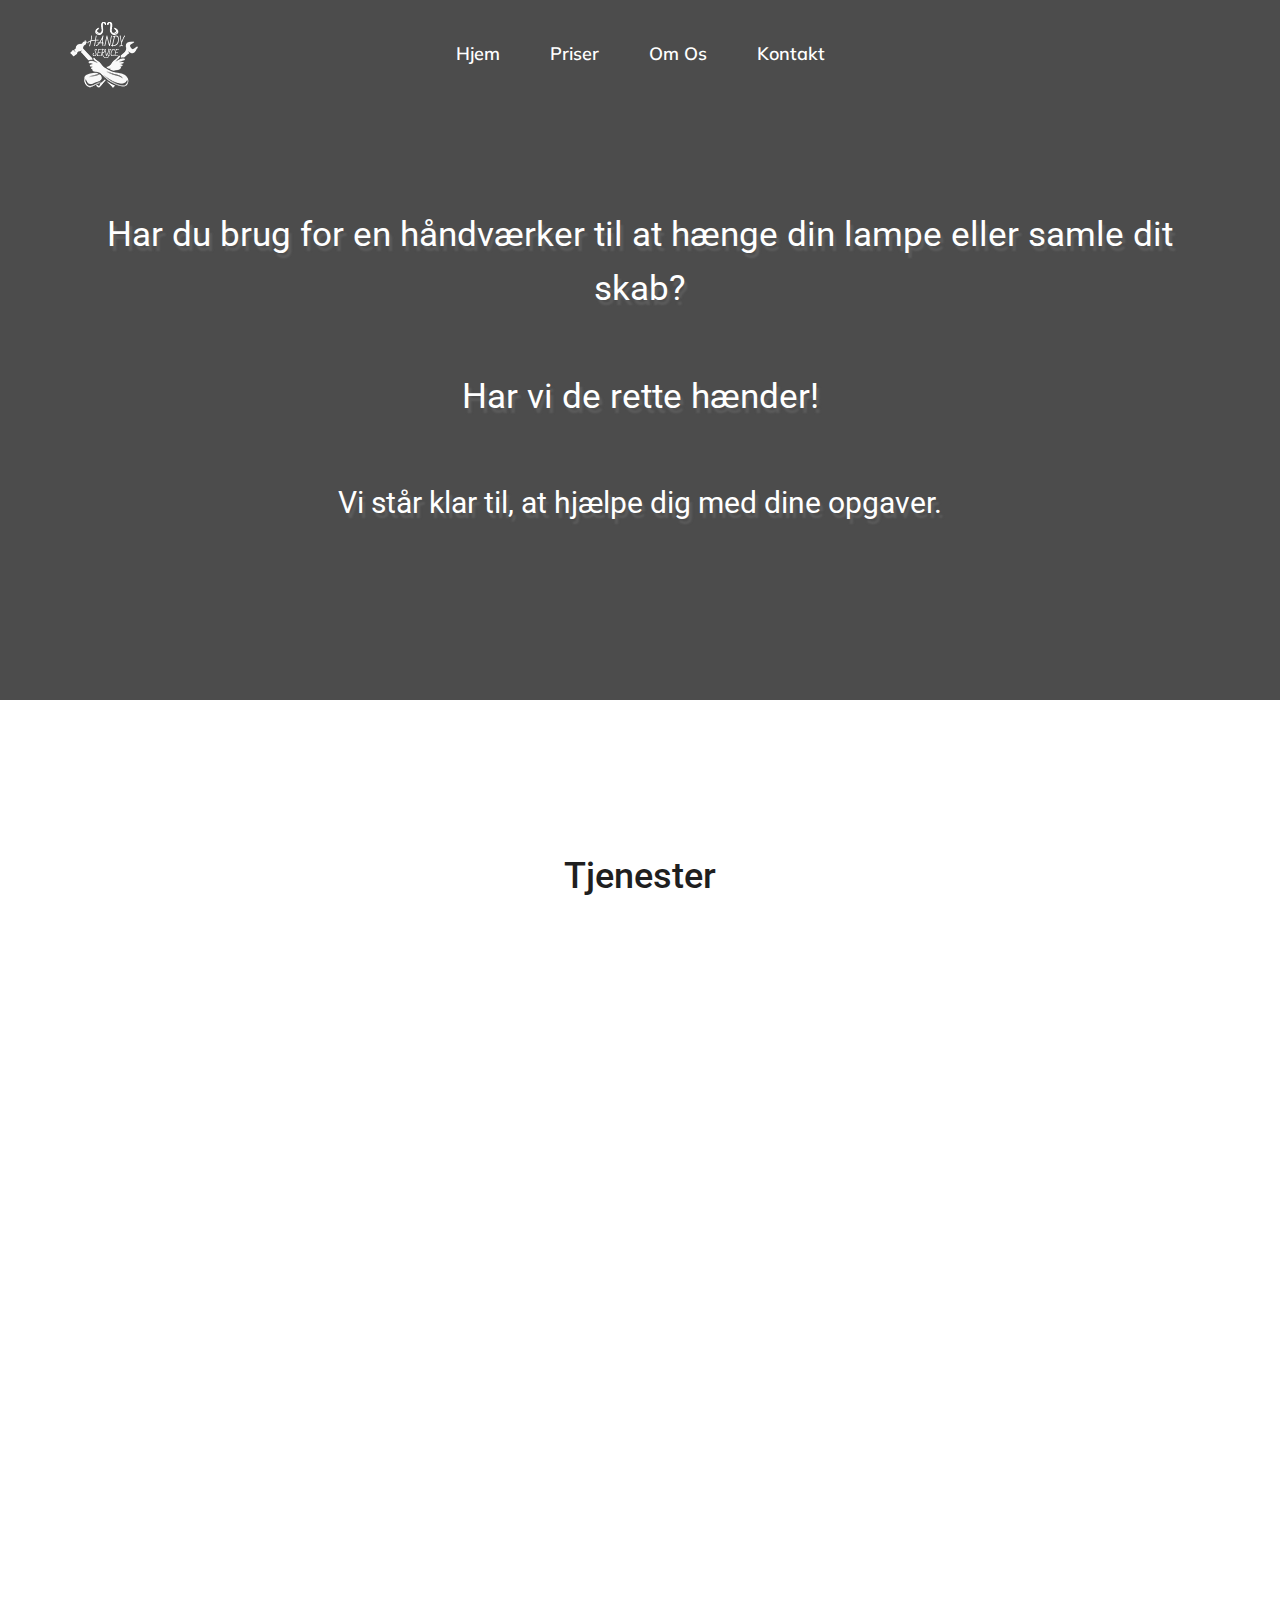
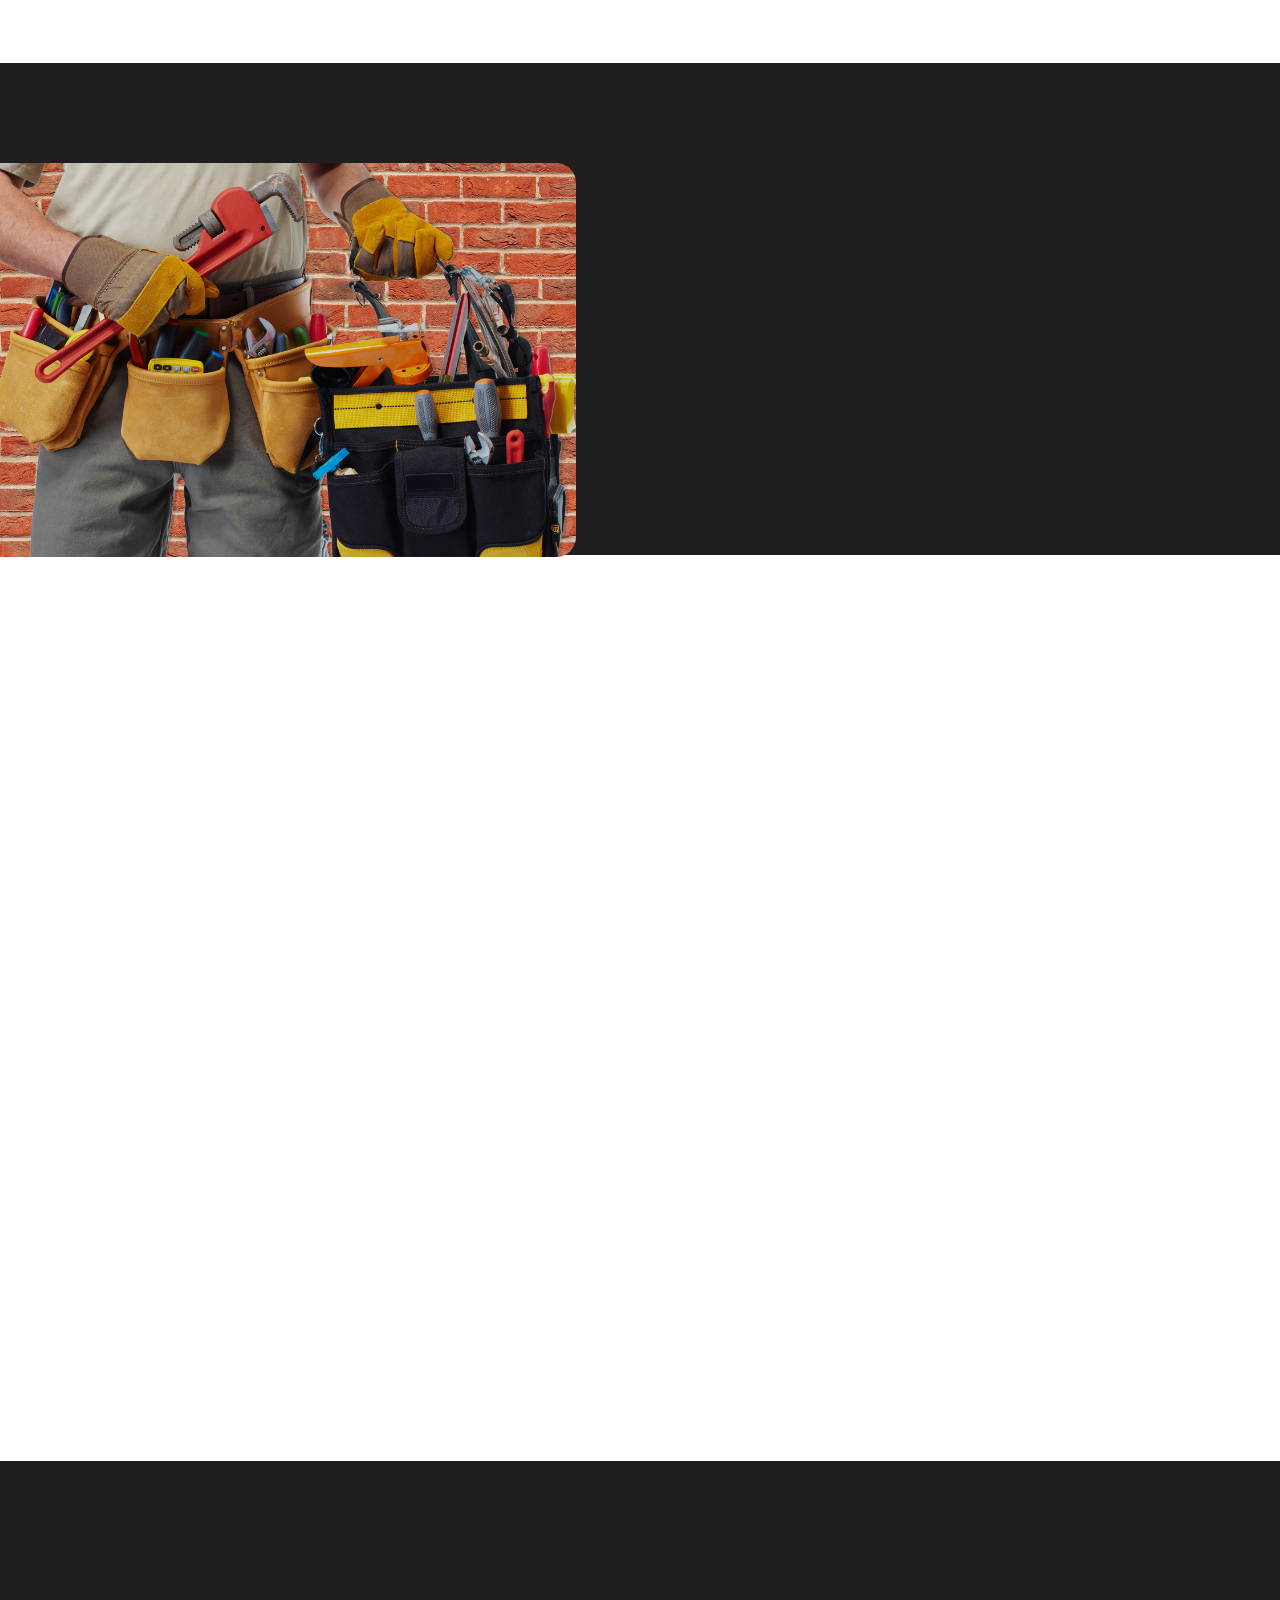
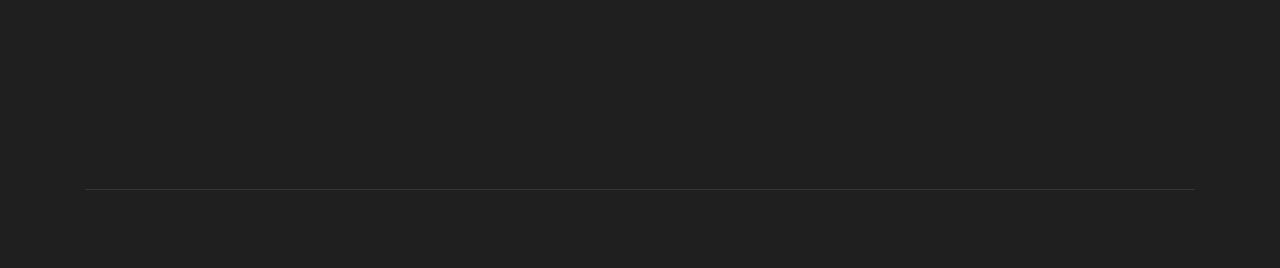
==== commit f44fad15: "setting up the colors" ====
--- a/index.html
+++ b/index.html
@@ -52,7 +52,7 @@
                                         <li><a class="active" href="index.html">Hjem</a></li>
                                         <li><a href="priser.html">Priser</a></li>
                                         <li><a href="om_os.html">Om os</a></li>
-                                        <li><a href="kontakt.html">Kontakt</a></li>
+                                        <li><a href="contact.html">Kontakt</a></li>
                                     </ul>
                                 </nav>
                             </div>
@@ -73,12 +73,12 @@
             <div class="container">
                 <div class="row align-items-center justify-content-start">
                     <div class="col-lg-12 col-md-12">
-                        <div class="slider_text mt-90">
-                            <h3 class="wow fadeInUp" data-wow-duration="2s" data-wow-delay=".1s">
+                        <div class="slider_text mt-90 ">
+                            <h3 class="wow fadeInUp text_style_3d text_shadow" data-wow-duration="2s" data-wow-delay=".1s">
                                 Har du brug for en håndværker til at hænge din lampe eller samle dit skab?</h3>
-                            <h3 class="wow fadeInUp" data-wow-duration="2s" data-wow-delay=".6s">
+                            <h3 class="wow fadeInUp text_style_3d" data-wow-duration="2s" data-wow-delay=".6s">
                                 Har vi de rette hænder!</h3>
-                            <h2 class="wow fadeInUp" data-wow-duration="2s" data-wow-delay=".8s">Vi står klar til, at
+                            <h2 class="wow fadeInUp text_style_3d" data-wow-duration="2s" data-wow-delay=".8s">Vi står klar til, at
                                 hjælpe dig med dine opgaver.</h2>     
@@ -109,20 +109,20 @@
                                 <img src="img/icons/VVS2.png" alt="">
                             </div>
                             <h3>Mindre VVS opgaver</h3>
-                            <hr style="color: #fff; border-color: inherit">
+                            <hr class="hr_style">
                             <ul>
-                                <li class="wow fadeInUp" data-wow-duration="1s" data-wow-delay=".65s">Montering af
+                                <li>Montering af
                                     hvidevarer </li><br>
-                                <li class="wow fadeInUp" data-wow-duration="1s" data-wow-delay=".50s">Skiftning af
+                                <li>Skiftning af
                                     vandhaner
                                 </li><br>
-                                <li class="wow fadeInUp" data-wow-duration="1s" data-wow-delay=".60s">Montering af
+                                <li>Montering af
                                     bruser
                                 </li><br>
-                                <li class="wow fadeInUp" data-wow-duration="1s" data-wow-delay=".40s">Udskiftning af
+                                <li>Udskiftning af
                                     toilet
                                 </li><br>
-                                <hr style="border-color: inherit">
+                                <hr class="hr_style">
                             </ul>
                         </div>
                     </div>
@@ -133,19 +133,19 @@
                                 <img src="img/icons/flytte.png" alt="">
                             </div>
                             <h3>Flytte medhjælper</h3>
-                            <hr style="color: #fff; border-color: inherit">
+                            <hr class="hr_style">
                             <ul>
-                                <li class="wow fadeInUp" data-wow-duration="1s" data-wow-delay=".65s">Al hjælp med
+                                <li>Al hjælp med
                                     flytning
                                     ( herunder nedpakning, oppakning, *transport)
 
                                 </li><br>
-                                <li class="wow fadeInUp" data-wow-duration="1s" data-wow-delay=".50s">Rengøring
-
-
-                                </li><br>
-
-                                <hr style="border-color: inherit">
+                                <li>Rengøring
+
+
+                                </li><br>
+
+                                <hr class="hr_style">
                             </ul>
                         </div>
                     </div>
@@ -156,25 +156,25 @@
                                 <img src="img/icons/montering.png" alt="">
                             </div>
                             <h3>Montering - Demontering</h3>
-                            <hr style="color: #fff; border-color: inherit">
+                            <hr class="hr_style">
                             <ul>
-                                <li class="wow fadeInUp" data-wow-duration="1s" data-wow-delay=".65s">Opsætning af
+                                <li>Opsætning af
                                     lamper
                                 </li><br>
-                                <li class="wow fadeInUp" data-wow-duration="1s" data-wow-delay=".50s">Demontering af
+                                <li>Demontering af
                                     møbler
 
                                 </li><br>
-                                <li class="wow fadeInUp" data-wow-duration="1s" data-wow-delay=".60s">Montering af
+                                <li>Montering af
                                     møbler
 
                                 </li><br>
-                                <li class="wow fadeInUp" data-wow-duration="1s" data-wow-delay=".40s">Ophængning af
+                                <li>Ophængning af
                                     billeder
                                     og hylder
 
                                 </li><br>
-                                <hr style="border-color: inherit">
+                                <hr class="hr_style">
                             </ul>
                         </div>
                     </div>
--- a/css/style.css
+++ b/css/style.css
@@ -3468,7 +3468,7 @@
 /* line 80, ../../Arafath/CL/December/233. Startup/HTML/scss/_contact.scss */
 .form-contact textarea {
   border-radius: 0px;
-  height: 100% !important;
+  height: 50% !important;
 }
 
 /*=================== contact form end ====================*/
@@ -4860,4 +4860,87 @@
 .mt-90{
   margin-top: 90px;
 }
-/*# sourceMappingURL=style.css.map */+/*# sourceMappingURL=style.css.map */
+
+.text_style_3d {
+  color: #FFFFFF;
+
+text-shadow: 3px 5px 2px #5c5c5c;
+
+}
+
+
+.breadcam_bg {
+  background-image: url(../img/banner/bradcam_3.png);
+}
+
+
+/* line 13, ../../Arafath/CL/December/233. Startup/HTML/scss/_bradcam.scss */
+.bradcam_area {
+  background-size: cover;
+  background-position: bottom;
+  padding: 214px 0 92px 0;
+  background-repeat: no-repeat;
+  position: relative;
+  z-index: 0;
+}
+
+/* line 21, ../../Arafath/CL/December/233. Startup/HTML/scss/_bradcam.scss */
+.bradcam_area::before {
+  position: absolute;
+  left: 0;
+  top: 0;
+  width: 100%;
+  height: 100%;
+  background: #1f1f1f;
+  opacity: .8;
+  z-index: -1;
+  content: '';
+}
+
+@media (max-width: 767px) {
+  /* line 13, ../../Arafath/CL/December/233. Startup/HTML/scss/_bradcam.scss */
+  .bradcam_area {
+    padding: 140px 0 90px 0;
+  }
+}
+
+/* line 35, ../../Arafath/CL/December/233. Startup/HTML/scss/_bradcam.scss */
+.bradcam_area h3 {
+  font-size: 78px;
+  color: #fff;
+  font-weight: 400;
+  margin-bottom: 0;
+  text-transform: capitalize;
+  font-family: "Roboto", sans-serif;
+}
+
+@media (max-width: 767px) {
+  /* line 35, ../../Arafath/CL/December/233. Startup/HTML/scss/_bradcam.scss */
+  .bradcam_area h3 {
+    font-size: 30px;
+  }
+}
+
+/* line 46, ../../Arafath/CL/December/233. Startup/HTML/scss/_bradcam.scss */
+.bradcam_area p {
+  font-size: 18px;
+  color: #fff;
+  font-weight: 400;
+  text-transform: capitalize;
+}
+
+/* line 51, ../../Arafath/CL/December/233. Startup/HTML/scss/_bradcam.scss */
+.bradcam_area p a {
+  color: #fff;
+}
+
+/* line 53, ../../Arafath/CL/December/233. Startup/HTML/scss/_bradcam.scss */
+.bradcam_area p a:hover {
+  color: #fff;
+}
+
+.hr_style{
+  color: #fff; 
+  border-color: inherit;
+}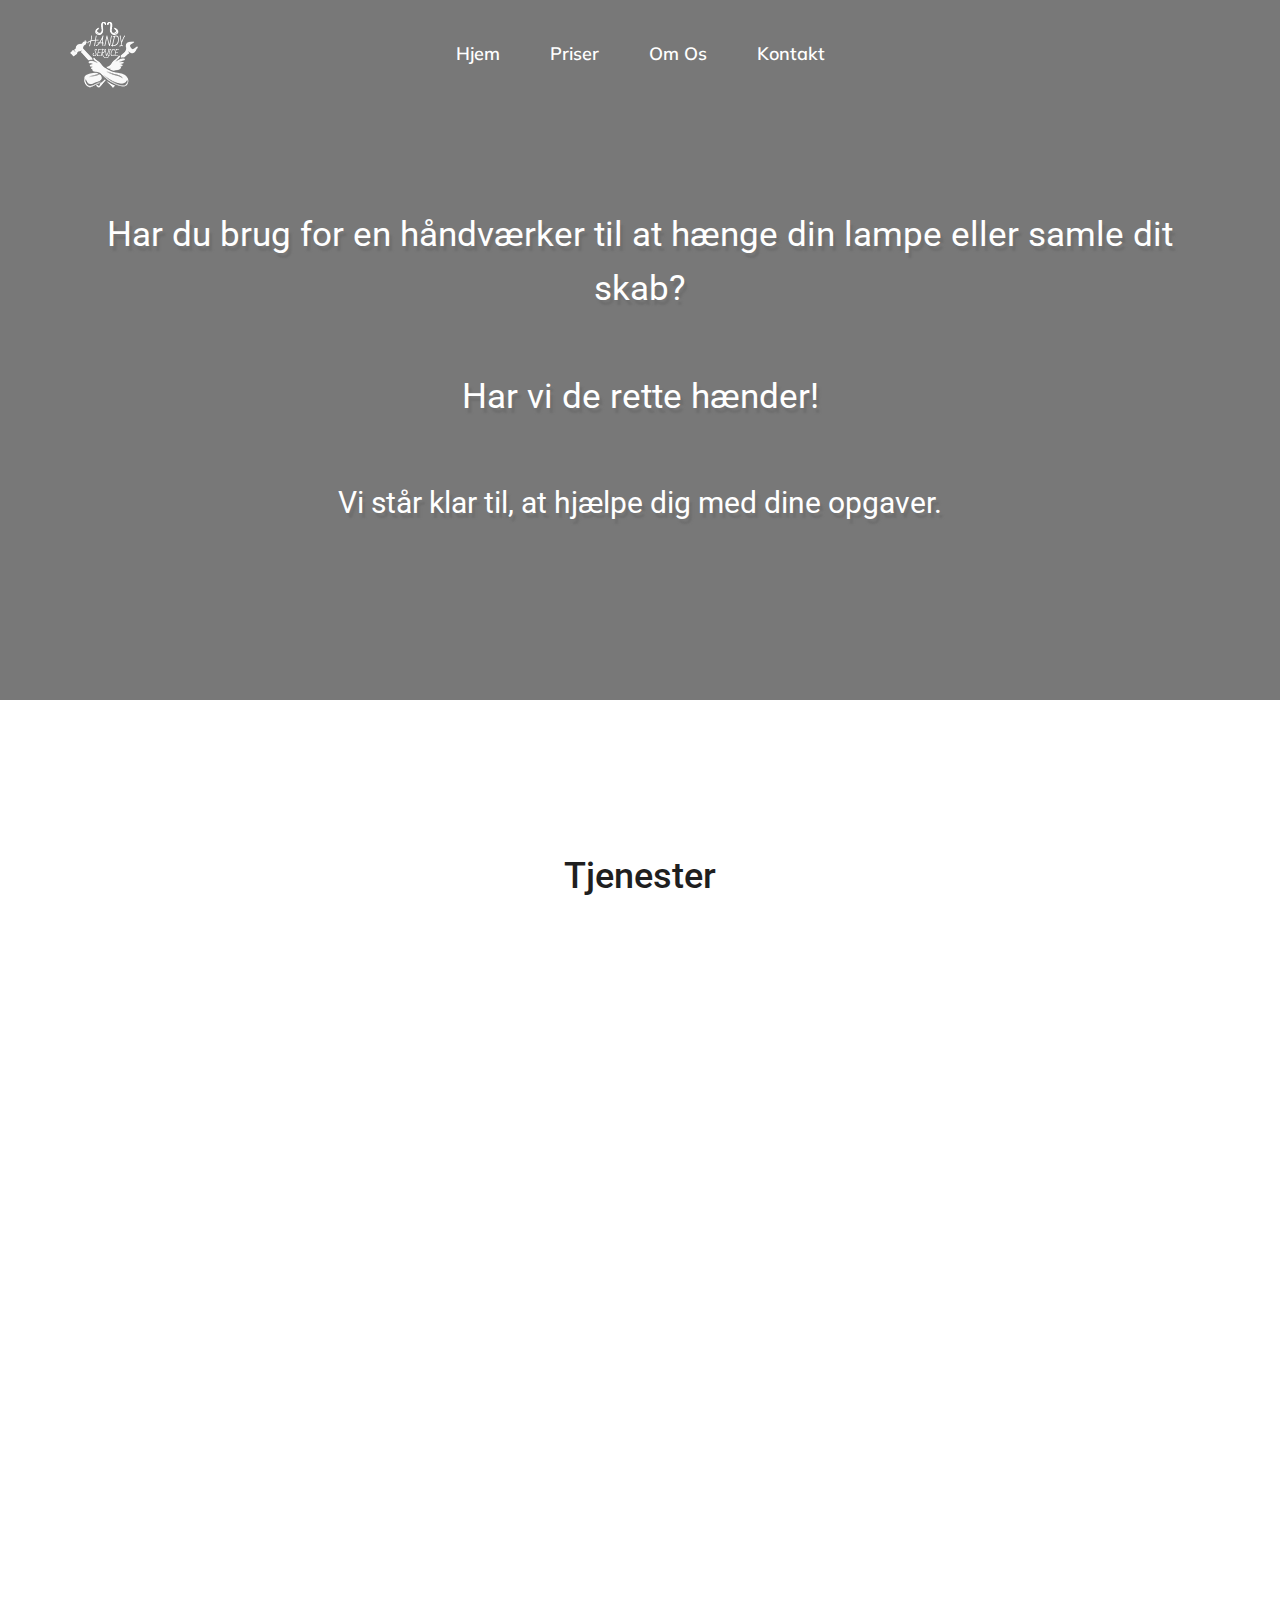
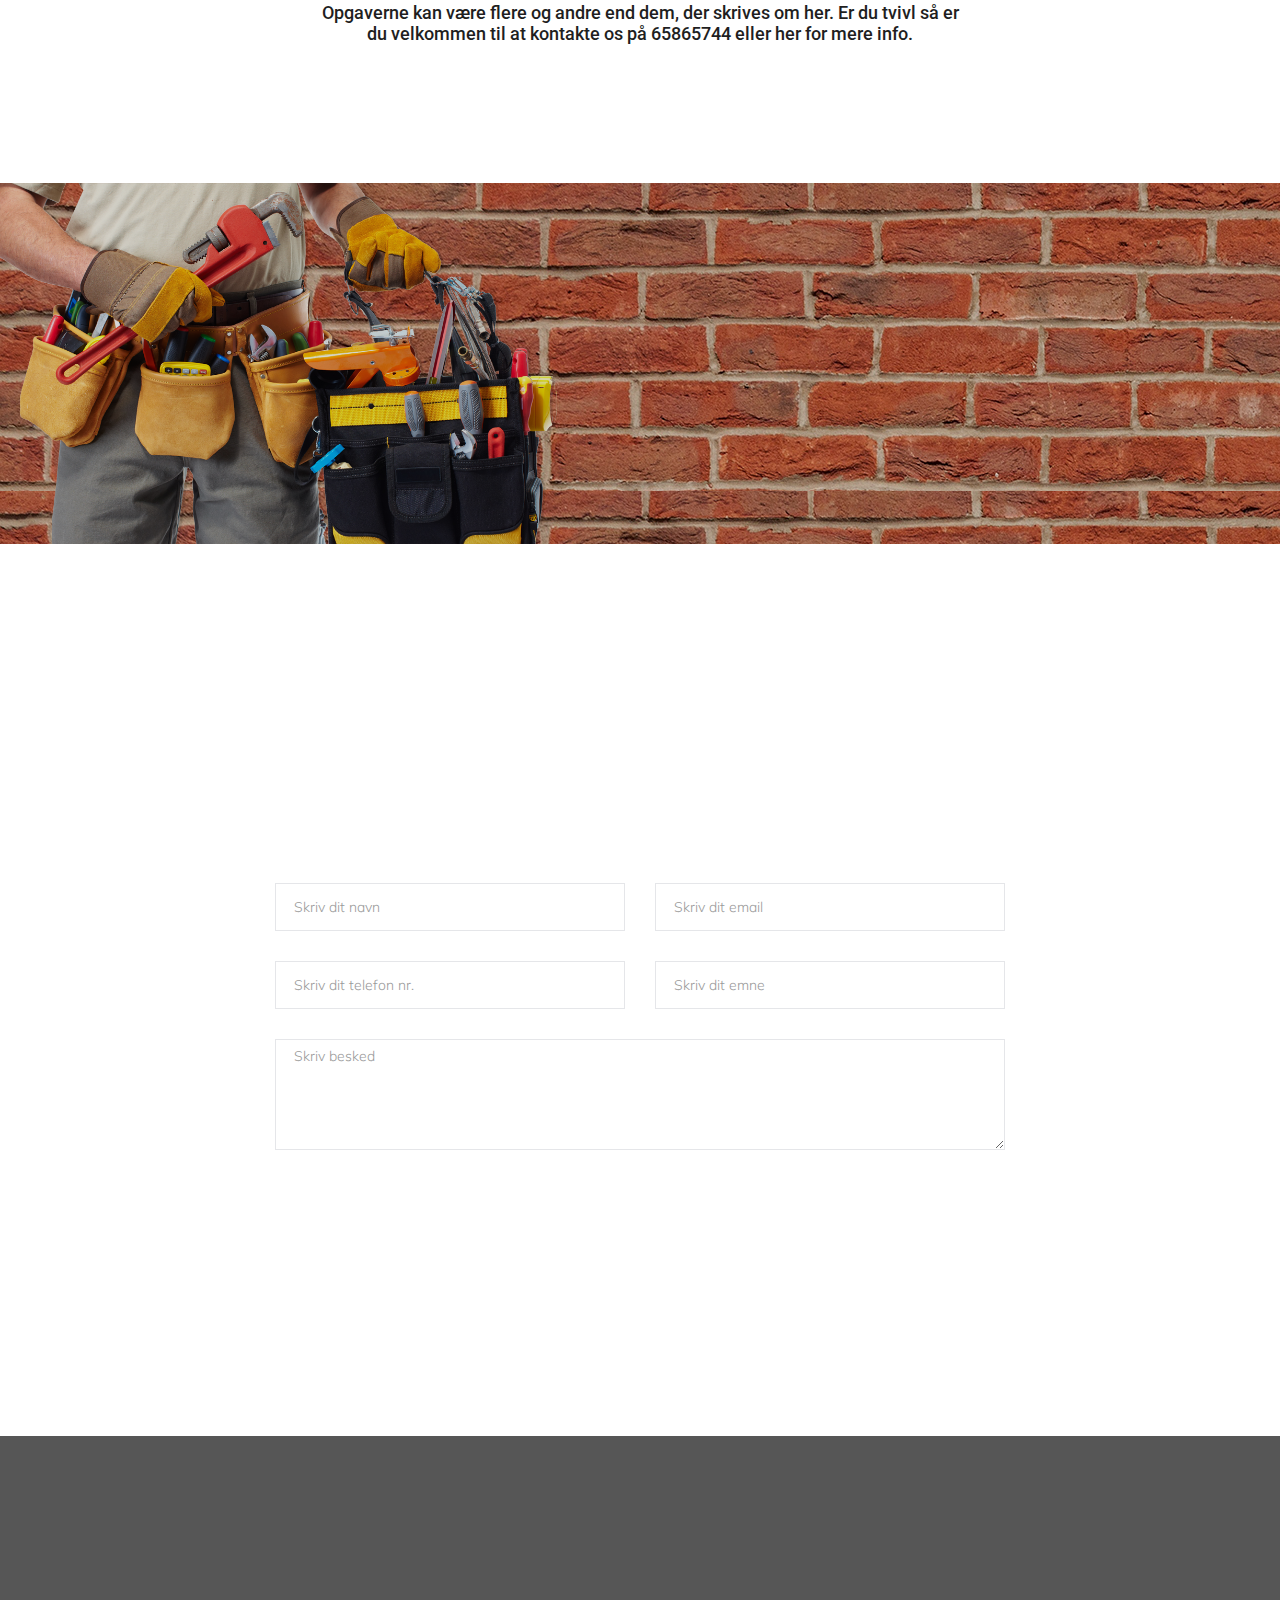
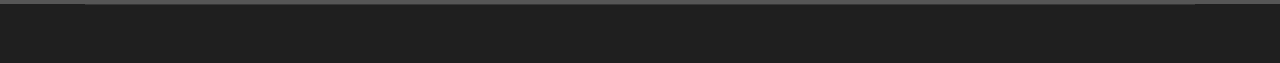
==== commit b8509dec: "changed colors, text, pictures" ====
--- a/index.html
+++ b/index.html
@@ -46,7 +46,7 @@
                             </div>
                         </div>
                         <div class="col-xl-8 col-lg-8">
-                            <div class="main-menu  d-none d-lg-block text-center">
+                            <div class="main-menu  d-none d-lg-block text-center myDIV">
                                 <nav>
                                     <ul id="navigation">
                                         <li><a class="active" href="index.html">Hjem</a></li>
@@ -74,16 +74,18 @@
                 <div class="row align-items-center justify-content-start">
                     <div class="col-lg-12 col-md-12">
                         <div class="slider_text mt-90 ">
-                            <h3 class="wow fadeInUp text_style_3d text_shadow" data-wow-duration="2s" data-wow-delay=".1s">
+                            <h3 class="wow fadeInUp text_style_3d text_shadow" data-wow-duration="2s"
+                                data-wow-delay=".1s">
                                 Har du brug for en håndværker til at hænge din lampe eller samle dit skab?</h3>
                             <h3 class="wow fadeInUp text_style_3d" data-wow-duration="2s" data-wow-delay=".6s">
                                 Har vi de rette hænder!</h3>
-                            <h2 class="wow fadeInUp text_style_3d" data-wow-duration="2s" data-wow-delay=".8s">Vi står klar til, at
-                                hjælpe dig med dine opgaver.</h2>  +                            <h2 class="wow fadeInUp text_style_3d" data-wow-duration="2s" data-wow-delay=".8s">Vi står
+                                klar til, at
+                                hjælpe dig med dine opgaver.</h2>    
                         </div>
-                     </div>
+                    </div>
                 </div>
             </div>
         </div>
@@ -93,7 +95,7 @@
         <div class="service_area">
             <div class="container">
                 <div class="row justify-content-center">
-                    <div class="col-lg-6">
+                    <div class="col-lg-7">
                         <div class="section_title text-center mb-70">
                             <h1 class="wow fadeInUp" data-wow-duration="1.5s" data-wow-delay=".1s">Tjenester</h1>
                             <h4 class="wow fadeInUp" data-wow-duration="1.7s" data-wow-delay=".2s"> SSHandyService kan
@@ -111,23 +113,16 @@
                             <h3>Mindre VVS opgaver</h3>
                             <hr class="hr_style">
                             <ul>
-                                <li>Montering af
-                                    hvidevarer </li><br>
-                                <li>Skiftning af
-                                    vandhaner
-                                </li><br>
-                                <li>Montering af
-                                    bruser
-                                </li><br>
-                                <li>Udskiftning af
-                                    toilet
-                                </li><br>
+                                <li>Montering af hvidevarer</li><br>
+                                <li>Skiftning af vandhaner</li><br>
+                                <li>Montering af bruser</li><br>
+                                <li>Udskiftning af toilet</li><br>
                                 <hr class="hr_style">
                             </ul>
                         </div>
                     </div>
                     <div class="col-xl-4 col-md-4">
-                        <div class="single_service text-center wow fadeInRight" data-wow-duration="1.2s"
+                        <div class="single_service text-center wow fadeInUp" data-wow-duration="1.2s"
                             data-wow-delay=".4s">
                             <div class="icon">
                                 <img src="img/icons/flytte.png" alt="">
@@ -135,16 +130,9 @@
                             <h3>Flytte medhjælper</h3>
                             <hr class="hr_style">
                             <ul>
-                                <li>Al hjælp med
-                                    flytning
-                                    ( herunder nedpakning, oppakning, *transport)
-
+                                <li>Al hjælp med flytning (herunder nedpakning, oppakning, *transport)
                                 </li><br>
-                                <li>Rengøring
-
-
-                                </li><br>
-
+                                <li>Rengøring</li><br>
                                 <hr class="hr_style">
                             </ul>
                         </div>
@@ -158,107 +146,102 @@
                             <h3>Montering - Demontering</h3>
                             <hr class="hr_style">
                             <ul>
-                                <li>Opsætning af
-                                    lamper
-                                </li><br>
-                                <li>Demontering af
-                                    møbler
-
-                                </li><br>
-                                <li>Montering af
-                                    møbler
-
-                                </li><br>
-                                <li>Ophængning af
-                                    billeder
-                                    og hylder
-
-                                </li><br>
+                                <li>Opsætning af lamper</li><br>
+                                <li>Demontering af møbler</li><br>
+                                <li>Montering af møbler</li><br>
+                                <li>Ophængning af billeder og hylder</li><br>
                                 <hr class="hr_style">
                             </ul>
                         </div>
                     </div>
+                    <div class="row justify-content-center mt-90">
+                        <div class="col-lg-7">
+                            <div class="section_title text-center">                                
+                                <h4> Opgaverne kan være flere og andre end dem, der skrives om her. Er du tvivl så er du velkommen til at kontakte os på 65865744 eller <a href="contact.html">her</a> for mere info.
+                                </h4>
+                                
+                            </div>
+                        </div>
+                    </div> 
                 </div>
             </div>
         </div>
         <!--/ service_area  -->
 
-        <div class="about_area">
+        <div class="om_us_area">
             <div class="container">
                 <div class="row justify-content-end">
-                    <div class="col-lg-5 offset-lg-1">
-                        <div class="about_info">
+                    <div class="col-lg-6" >
+                        <div class="about_info" >
                             <div class="section_title white_text">
-                                <span class="wow fadeInUp" data-wow-duration="1s" data-wow-delay=".3s">Om os</span>
-                                <h3 class="wow fadeInUp" data-wow-duration="1s" data-wow-delay=".4s">Title about the
-                                    company
-                                </h3>
-                                <p class="mid_text wow fadeInUp" data-wow-duration="1s" data-wow-delay=".5s">Short
-                                    description of the company.</p>
-                                <p class="last_text wow fadeInUp" data-wow-duration="1s" data-wow-delay=".6s">Short
-                                    description of the company.</p>
-                                <a href="#" class="boxed-btn3 wow fadeInUp" data-wow-duration="1s"
-                                    data-wow-delay=".7s">Om
-                                    os</a>
-                            </div>
-                        </div>
-                    </div>
-                </div>
-            </div>
-        </div>
-
-
-        <!--/ portfolio_image_area  -->
-
-
-
+                                <h3 class="wow fadeInUp" data-wow-duration="1s" data-wow-delay=".3s">Om SS Handy Service</h3>
+                                
+                                <p class="mid_text wow fadeInUp" data-wow-duration="1s" data-wow-delay=".5s">Vi tilbyder vores
+                                    service i trekantsområdet, dog fortrinsvis også andre dele af landet.</p>                                
+                                 <p class="mid_text wow fadeInUp" data-wow-duration="1s" data-wow-delay=".5s">Vi har mange års
+                                        erfaring fra håndværkerbranchen.</p>    
+                                <p class="mid_text wow fadeInUp" data-wow-duration="1s" data-wow-delay=".6s">Kontakt os for
+                                    yderligere.</p>
+                            </div>
+                        </div>
+                    </div>
+                </div>
+            </div>
+        </div>
 
         <div data-scroll-index="0" class="get_in_tauch_area">
             <div class="container">
                 <div class="row justify-content-center">
                     <div class="col-lg-6">
                         <div class="section_title text-center mb-90">
-                            <h3 class="wow fadeInUp" data-wow-duration="1s" data-wow-delay=".3s">Get in Touch</h3>
-                            <p class="wow fadeInUp" data-wow-duration="1s" data-wow-delay=".4s">Tour function
-                                information
-                                without cross action media value quickly maximize timely deliverables.</p>
+                            <h3 class="wow fadeInUp" data-wow-duration="1s" data-wow-delay=".3s">Kontakt os
+                            </h3>
+                            <p class="wow fadeInUp" data-wow-duration="1s" data-wow-delay=".4s">Hvis du har nogen form for anmodning, tøv ikke med at kontakte os.
+                            </p>
                         </div>
                     </div>
                 </div>
                 <div class="row justify-content-center">
                     <div class="col-lg-8">
                         <div class="touch_form">
-                            <form action="#">
+                            <form class="form-contact  contact_form" action="contact_process.php" method="post" id="contactForm"
+              novalidate="novalidate">
                                 <div class="row">
                                     <div class="col-md-6">
-                                        <div class="single_input wow fadeInUp" data-wow-duration="1s"
-                                            data-wow-delay=".3s">
-                                            <input type="text" placeholder="Your Name">
-                                        </div>
+                                        <div class="form-group">
+                                            <input class="form-control" name="name" id="name" type="text" onfocus="this.placeholder = ''"
+                                              onblur="this.placeholder = 'Skriv dit navn'" placeholder='Skriv dit navn'>
+                                          </div>
                                     </div>
                                     <div class="col-md-6">
-                                        <div class="single_input wow fadeInUp" data-wow-duration="1s"
-                                            data-wow-delay=".4s">
-                                            <input type="email" placeholder="Email">
-                                        </div>
+                                        <div class="form-group">
+                                            <input class="form-control" name="email" id="email" type="email" onfocus="this.placeholder = ''"
+                                              onblur="this.placeholder = 'Skriv dit email'" placeholder='Skriv dit email'>
+                                          </div>
+                                    </div>
+                                    <div class="col-md-6">
+                                        <div class="form-grfoup">
+                                            <input class="form-control" name="number" id="number" type="tel"  pattern="[0-9]{8}" required onfocus="this.placeholder = ''"
+                                              onblur="this.placeholder = 'Skriv dit telefon'" placeholder="Skriv dit telefon nr.">
+                                          </div>
+                                    </div>
+                                    <div class="col-md-6">
+                                        <div class="form-group">
+                                            <input class="form-control" ame="subject" id="subject" type="text" " required onfocus="this.placeholder = ''"
+                                              onblur="this.placeholder = 'Enter email address'" placeholder="Skriv dit emne">
+                                          </div>
                                     </div>
                                     <div class="col-md-12">
-                                        <div class="single_input wow fadeInUp" data-wow-duration="1s"
-                                            data-wow-delay=".5s">
-                                            <input type="email" placeholder="Subject">
-                                        </div>
-                                    </div>
-                                    <div class="col-md-12">
-                                        <div class="single_input wow fadeInUp" data-wow-duration="1s"
-                                            data-wow-delay=".6s">
-                                            <textarea name="" id="" cols="30" placeholder="Message"
-                                                rows="10"></textarea>
-                                        </div>
-                                    </div>
-                                    <div class="col-lg-12">
-                                        <div class="submit_btn wow fadeInUp" data-wow-duration="1s"
+                                        <div class="form-group">
+                                            <textarea class="form-control w-100" name="message" id="message" cols="20" rows="5"
+                                              onfocus="this.placeholder = ''" onblur="this.placeholder = 'Skriv besked'"
+                                              placeholder='Skriv besked'></textarea>
+                                          </div>
+                                    </div>
+                                    <div class="col-lg-12 mt-3">
+                                        <div class="submit_btn form-group wow fadeInUp" data-wow-duration="1s"
                                             data-wow-delay=".7s">
-                                            <button class="boxed-btn3" type="submit">Send Message</button>
+                                            <button class="boxed-btn3" type="submit">Send Besked</button>
                                         </div>
                                     </div>
                                 </div>
@@ -286,7 +269,7 @@
                             <div class="menu_links">
                                 <ul>
                                     <li></li>
-                                    <li><a class="wow fadeInDown" data-wow-duration="1s" data-wow-delay=".2s"
+                                    <li><a class="active wow fadeInDown" data-wow-duration="1s" data-wow-delay=".2s"
                                             href="om_us.html">Om os</a></li>
                                     <li><a class="wow fadeInDown" data-wow-duration="1s" data-wow-delay=".6s"
                                             href="priser.html">Priser</a></li>
@@ -352,6 +335,7 @@
         <script src="js/mail-script.js"></script>
 
         <script src="js/main.js"></script>
+
 </body>
 
-</html>+</html>
--- a/css/style.css
+++ b/css/style.css
@@ -209,13 +209,13 @@
 .overlay::before {
   position: absolute;
   content: "";
-  background-color: #1f1f1f;
+  background-color: #565656;
   top: 0;
   left: 0;
   width: 100%;
   height: 100%;
   z-index: -1;
-  opacity: .8;
+  opacity: 0.8;
 }
 
 /* line 160, ../../Arafath/CL/December/233. Startup/HTML/scss/theme-default.scss */
@@ -228,13 +228,13 @@
 .overlay2::before {
   position: absolute;
   content: "";
-  background-color: #2C2C2C;
+  background-color:  #565656;
   top: 0;
   left: 0;
   width: 100%;
   height: 100%;
   z-index: -1;
-  opacity: 0.6;
+  opacity: 0.2;
 }
 
 /* line 176, ../../Arafath/CL/December/233. Startup/HTML/scss/theme-default.scss */
@@ -410,7 +410,7 @@
 /* line 28, ../../Arafath/CL/December/233. Startup/HTML/scss/_btn.scss */
 .boxed-btn3 {
   /* Permalink - use to edit and share this gradient: https://colorzilla.com/gradient-editor/#0181f5+0,5db2ff+100 */
-  background: #615CFD;
+  background: #828282;
   color: #fff;
   display: inline-block;
   padding: 12px 33px;
@@ -784,12 +784,12 @@
 /* line 28, ../../Arafath/CL/December/233. Startup/HTML/scss/_slick-nav.scss */
 .slicknav_menu .slicknav_nav a:hover {
   background: transparent;
-  color: #5DB2FF;
+  color: red;
 }
 
 /* line 32, ../../Arafath/CL/December/233. Startup/HTML/scss/_slick-nav.scss */
-.slicknav_menu .slicknav_nav a.active {
-  color: #5DB2FF;
+.active {
+  color: yellow ;
 }
 
 @media (max-width: 767px) {
@@ -895,7 +895,7 @@
   /* line 14, ../../Arafath/CL/December/233. Startup/HTML/scss/_header.scss */
   .header-area .main-header-area {
     padding: 10px 10px;
-    background: #26abff;
+    background: #565656;
   }
 }
 
@@ -903,7 +903,7 @@
   /* line 14, ../../Arafath/CL/December/233. Startup/HTML/scss/_header.scss */
   .header-area .main-header-area {
     padding: 10px 10px;
-    background: #26abff;
+    background: #565656;
   }
 }
 
@@ -962,7 +962,7 @@
 
 /* line 57, ../../Arafath/CL/December/233. Startup/HTML/scss/_header.scss */
 .header-area .main-header-area .main-menu ul li a {
-  color: white;
+  color:white;
   font-size: 18px;
   text-transform: capitalize;
   font-weight: 600;
@@ -1013,7 +1013,7 @@
 
 /* line 90, ../../Arafath/CL/December/233. Startup/HTML/scss/_header.scss */
 .header-area .main-header-area .main-menu ul li a:hover {
-  color: #615CFD;
+  color: red;
 }
 
 /* line 94, ../../Arafath/CL/December/233. Startup/HTML/scss/_header.scss */
@@ -1049,7 +1049,7 @@
   -o-transition: 0.3s;
   transition: 0.3s;
   display: block;
-  color: #000;
+  color: red;
 }
 
 /* line 115, ../../Arafath/CL/December/233. Startup/HTML/scss/_header.scss */
@@ -1059,7 +1059,7 @@
 
 /* line 119, ../../Arafath/CL/December/233. Startup/HTML/scss/_header.scss */
 .header-area .main-header-area .main-menu ul li .submenu li:hover a {
-  color: #615CFD;
+  color: red;
 }
 
 /* line 124, ../../Arafath/CL/December/233. Startup/HTML/scss/_header.scss */
@@ -1093,7 +1093,7 @@
   transition: transform 500ms ease, background 500ms ease;
   -webkit-transition: transform 500ms ease, background 500ms ease;
   box-shadow: 0px 3px 16px 0px rgba(0, 0, 0, 0.1);
-  background: #26abff;
+  background: #565656;
 }
 
 /* line 165, ../../Arafath/CL/December/233. Startup/HTML/scss/_header.scss */
@@ -1670,6 +1670,120 @@
 }
 
 /* line 1, ../../Arafath/CL/December/233. Startup/HTML/scss/_about.scss */
+.om_us_area {
+  background-image:url(../img/bg/brick_wall.png);
+  position: relative;
+}
+
+/* line 4, ../../Arafath/CL/December/233. Startup/HTML/scss/_about.scss */
+.om_us_area::before {
+  content: '';
+  background-image: url(../img/work/handyman.png);
+  left: 0;
+  top: 0;
+  height: 100%;
+  width: 45%;
+  -webkit-border-radius: 0 20px 20px 0;
+  -moz-border-radius: 0 20px 20px 0;
+  border-radius: 0 20px 20px 0;
+  position: absolute;
+  background-size: cover;
+  background-position: center center;
+}
+@media (max-width: 767px) {
+  /* line 4, ../../Arafath/CL/December/233. Startup/HTML/scss/_about.scss */
+  .om_us_area::before {
+    display: none;
+  }
+}
+
+@media (min-width: 768px) and (max-width: 991px) {
+  /* line 4, ../../Arafath/CL/December/233. Startup/HTML/scss/_about.scss */
+  .om_us_area::before {
+    display: none;
+  }
+}
+
+/* line 23, ../../Arafath/CL/December/233. Startup/HTML/scss/_about.scss */
+.om_us_area .about_thumb {
+  position: absolute;
+  left: 0;
+  top: 0;
+  height: 100%;
+  width: 50%;
+}
+
+/* line 29, ../../Arafath/CL/December/233. Startup/HTML/scss/_about.scss */
+.om_us_area .about_thumb img {
+  width: 100%;
+}
+
+/* line 33, ../../Arafath/CL/December/233. Startup/HTML/scss/_about.scss */
+.om_us_area .about_info {
+  padding: 50px 0;
+}
+
+@media (max-width: 767px) {
+  /* line 33, ../../Arafath/CL/December/233. Startup/HTML/scss/_about.scss */
+  .om_us_area .about_info {
+    padding: 60px 0;
+  }
+}
+
+@media (min-width: 768px) and (max-width: 991px) {
+  /* line 33, ../../Arafath/CL/December/233. Startup/HTML/scss/_about.scss */
+  .om_us_area .about_info {
+    padding: 80px 0;
+  }
+}
+
+@media (min-width: 992px) and (max-width: 1200px) {
+  /* line 33, ../../Arafath/CL/December/233. Startup/HTML/scss/_about.scss */
+  .om_us_area .about_info {
+    padding: 80px 0;
+  }
+}
+
+/* line 46, ../../Arafath/CL/December/233. Startup/HTML/scss/_about.scss */
+.om_us_area .section_title h3 {
+  margin-top: 25px;
+  margin-bottom: 25px;
+  
+}
+
+@media (min-width: 992px) and (max-width: 1200px) {
+  /* line 46, ../../Arafath/CL/December/233. Startup/HTML/scss/_about.scss */
+  .om_us_area .section_title h3 {
+    font-size: 35px;
+    margin-bottom: 20px;
+  }
+}
+
+@media (min-width: 1200px) and (max-width: 1500px) {
+  /* line 46, ../../Arafath/CL/December/233. Startup/HTML/scss/_about.scss */
+  .om_us_area .section_title h3 {
+    font-size: 35px;
+    margin-bottom: 15px;
+  }
+}
+
+/* line 58, ../../Arafath/CL/December/233. Startup/HTML/scss/_about.scss */
+.om_us_area .section_title .mid_text {
+  color:#fff;
+  font-size: 20px;
+  font-weight: 400;
+  margin-bottom: 14px;
+  text-align: justify;
+}
+
+/* line 64, ../../Arafath/CL/December/233. Startup/HTML/scss/_about.scss */
+.om_us_area .section_title .last_text {
+  color: #C9C9C9;
+  font-size: 18px;
+  font-weight: 400;
+  margin-bottom: 44px;
+}
+
 .about_area {
   background: #1f1f1f;
   position: relative;
@@ -1678,7 +1792,7 @@
 /* line 4, ../../Arafath/CL/December/233. Startup/HTML/scss/_about.scss */
 .about_area::before {
   content: '';
-  background-image: url(../img/work/handyman.png);
+  background-image: url(../img/work/handyman_.png);
   left: 0;
   top: 0;
   height: 80%;
@@ -1820,32 +1934,32 @@
 
 /* line 6, ../../Arafath/CL/December/233. Startup/HTML/scss/_footer.scss */
 .footer .footer_top {
-  padding-top: 100px;
-  padding-bottom: 160px;
-  background: #1f1f1f;
-}
-
-@media (max-width: 767px) {
+  padding-top: 50px;
+  padding-bottom: 50px;
+  background: #565656;
+}
+
+@media (max-width: 767px) {
+  /* line 6, ../../Arafath/CL/December/233. Startup/HTML/scss/_footer.scss */
+  .footer .footer_top {
+    padding-top: 30px;
+    padding-bottom: 30px;
+  }
+}
+
+@media (min-width: 768px) and (max-width: 991px) {
+  /* line 6, ../../Arafath/CL/December/233. Startup/HTML/scss/_footer.scss */
+  .footer .footer_top {
+    padding-top: 40px;
+    padding-bottom: 40px;
+  }
+}
+
+@media (min-width: 992px) and (max-width: 1200px) {
   /* line 6, ../../Arafath/CL/December/233. Startup/HTML/scss/_footer.scss */
   .footer .footer_top {
     padding-top: 50px;
-    padding-bottom: 30px;
-  }
-}
-
-@media (min-width: 768px) and (max-width: 991px) {
-  /* line 6, ../../Arafath/CL/December/233. Startup/HTML/scss/_footer.scss */
-  .footer .footer_top {
-    padding-top: 50px;
-    padding-bottom: 60px;
-  }
-}
-
-@media (min-width: 992px) and (max-width: 1200px) {
-  /* line 6, ../../Arafath/CL/December/233. Startup/HTML/scss/_footer.scss */
-  .footer .footer_top {
-    padding-top: 100px;
-    padding-bottom: 100px;
+    padding-bottom: 50px;
   }
 }
 
@@ -1897,13 +2011,13 @@
 
 /* line 51, ../../Arafath/CL/December/233. Startup/HTML/scss/_footer.scss */
 .footer .copy-right_text {
-  padding-bottom: 25px;
+  padding-bottom: 15px;
   background: #1f1f1f;
 }
 
 /* line 54, ../../Arafath/CL/December/233. Startup/HTML/scss/_footer.scss */
 .footer .copy-right_text .footer_border {
-  padding-bottom: 25px;
+  padding-bottom: 15px;
   border-top: 1px solid #363636;
 }
 
@@ -4865,7 +4979,7 @@
 .text_style_3d {
   color: #FFFFFF;
 
-text-shadow: 3px 5px 2px #5c5c5c;
+text-shadow: 3px 5px 2px #6E6E6E;
 
 }
 
@@ -4892,7 +5006,7 @@
   top: 0;
   width: 100%;
   height: 100%;
-  background: #1f1f1f;
+  background: #565656;
   opacity: .8;
   z-index: -1;
   content: '';
@@ -4943,4 +5057,19 @@
 .hr_style{
   color: #fff; 
   border-color: inherit;
+}
+/* line 53, ../../Arafath/CL/December/233. Startup/HTML/scss/_bradcam.scss
+What it is: overlay:#1f1f1f
+first type of shades: #D7CEC7 ; 
+
+
+
+*/
+
+.buton {
+  font-size: 18px;
+}
+
+.active, .buton:hover {
+  color: yellow;
 }